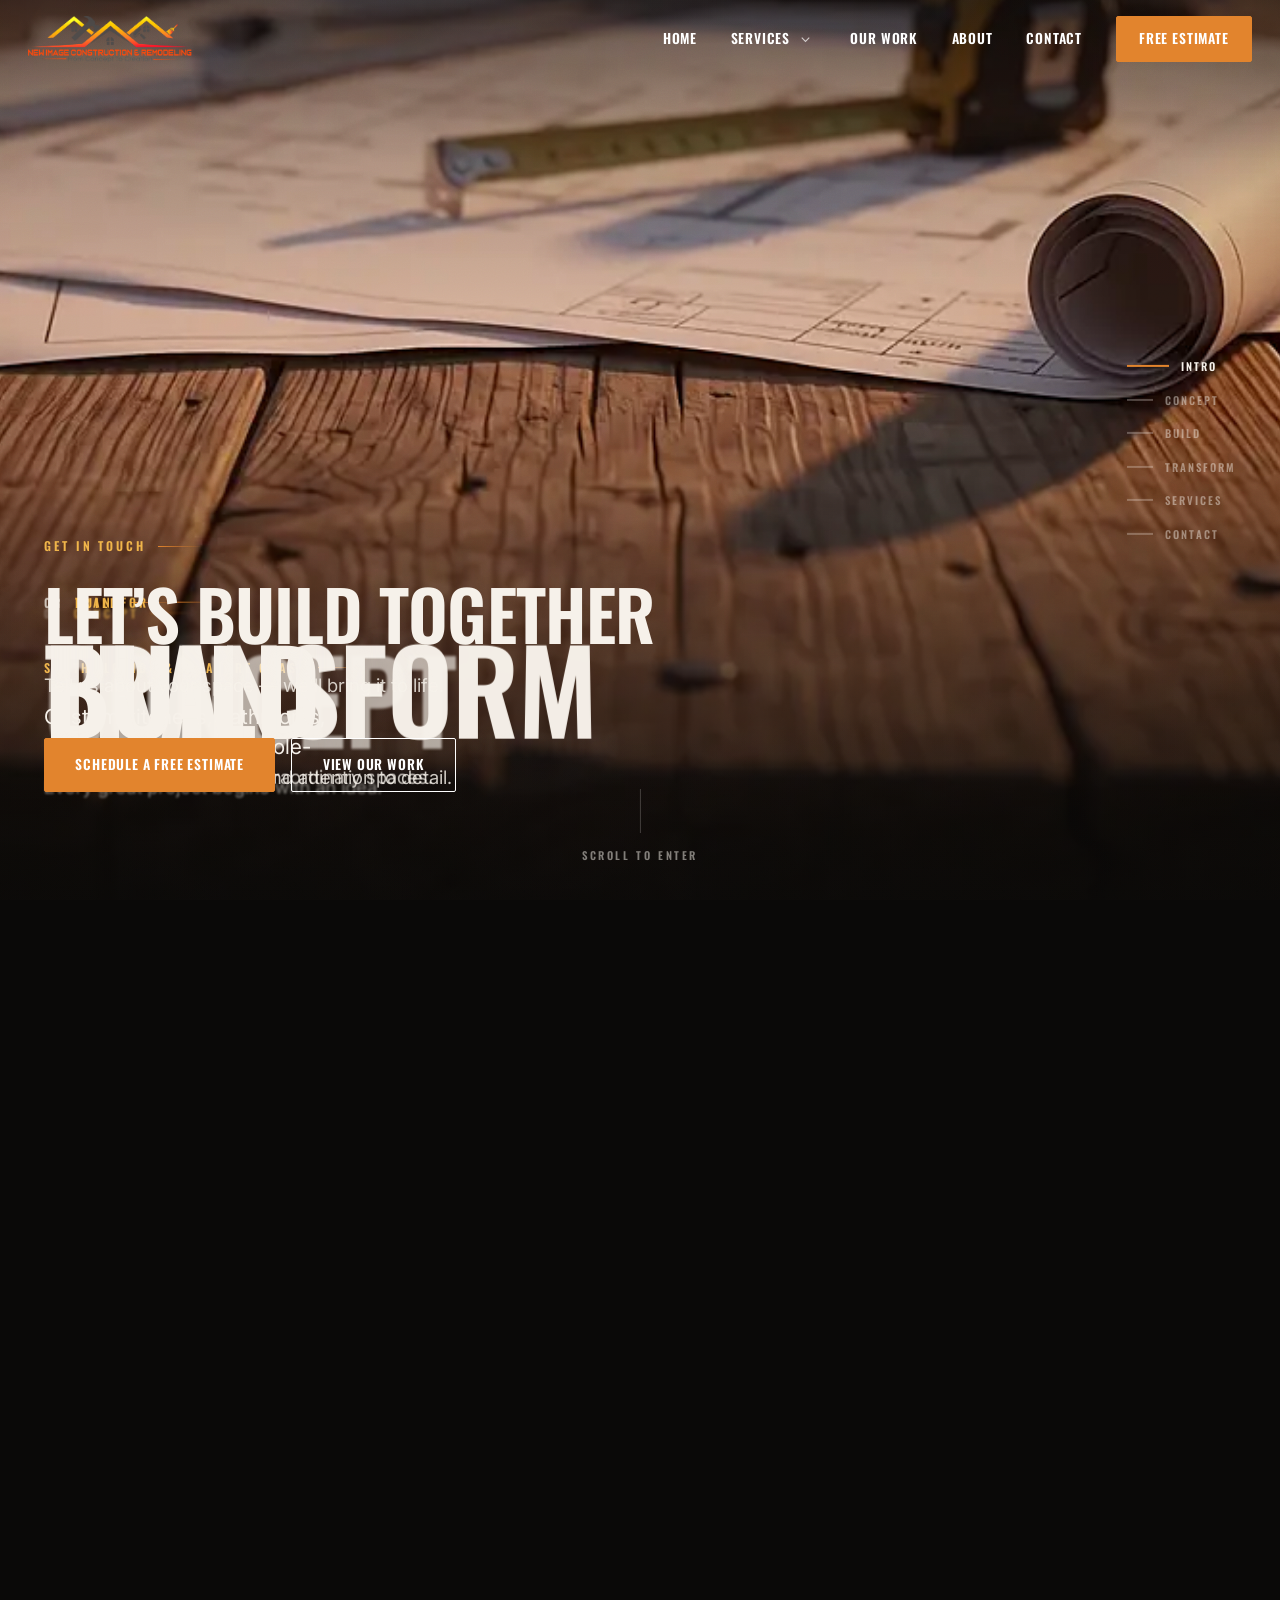
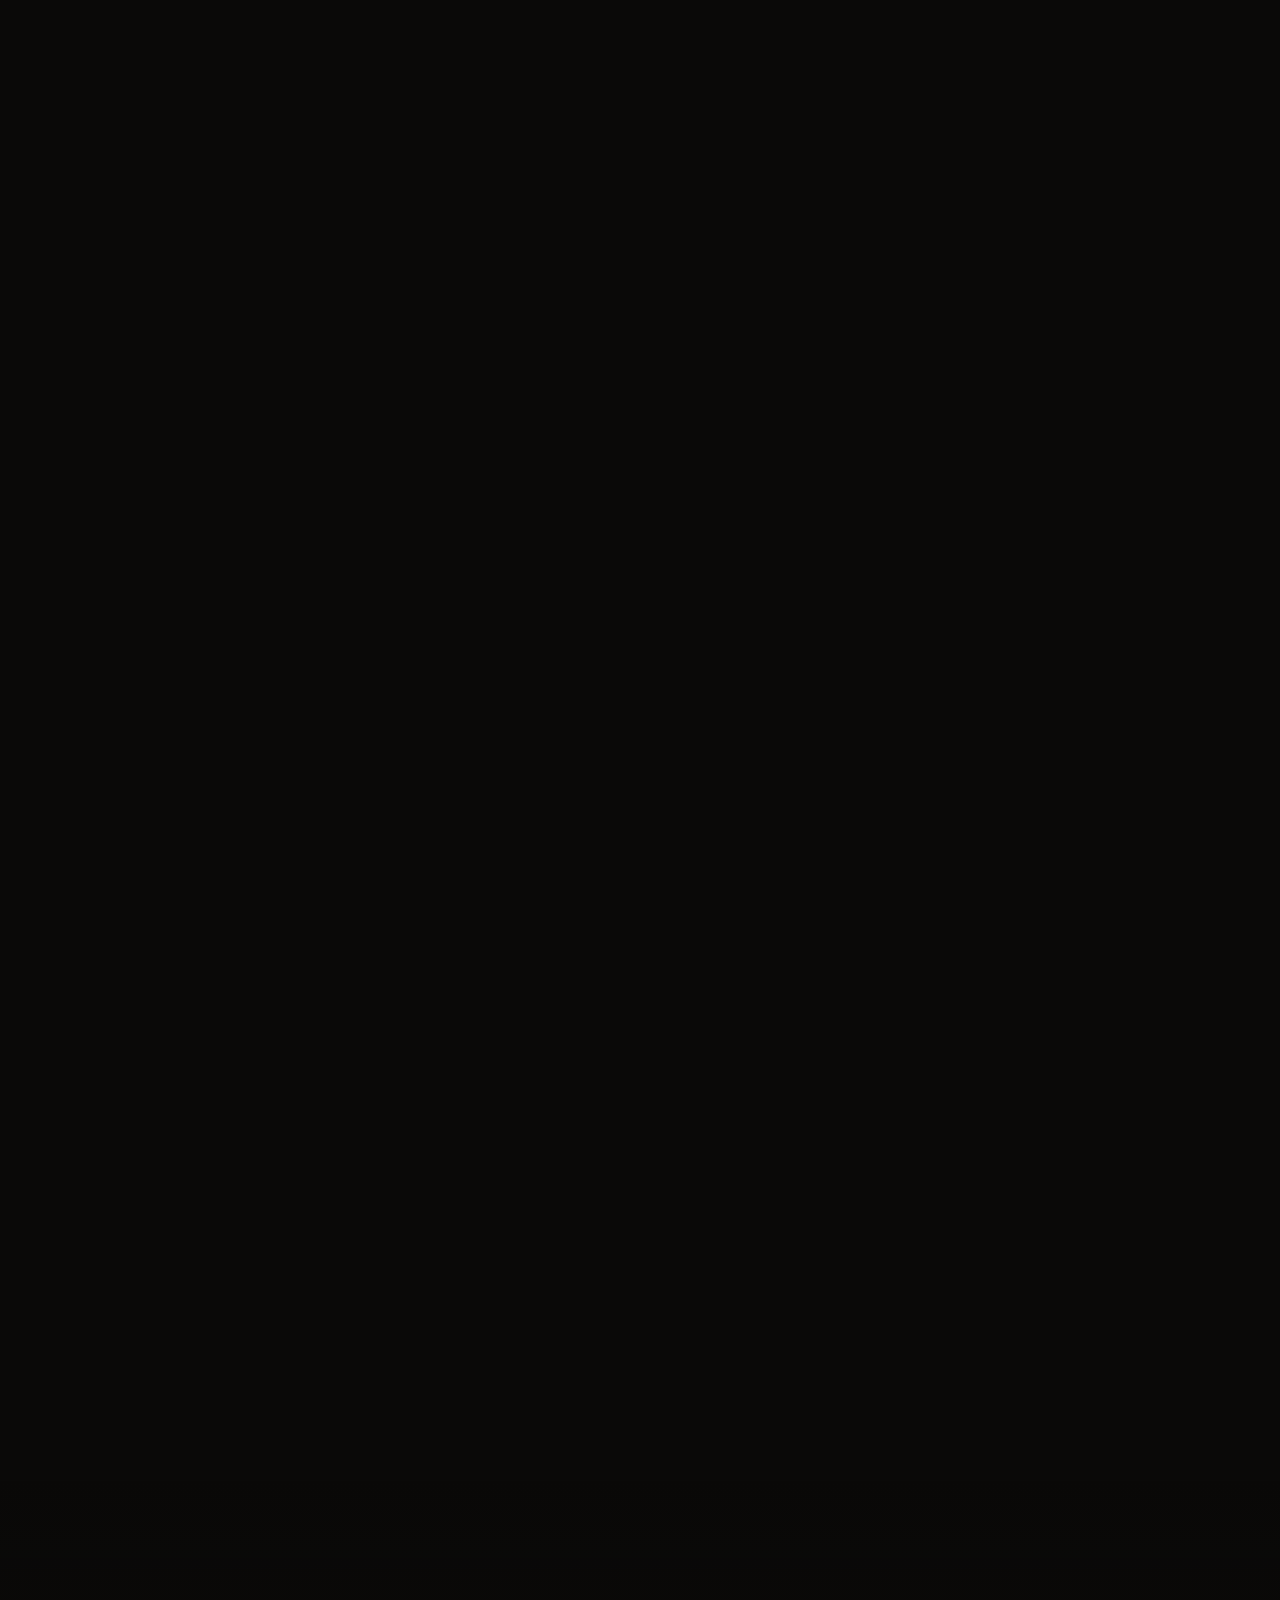
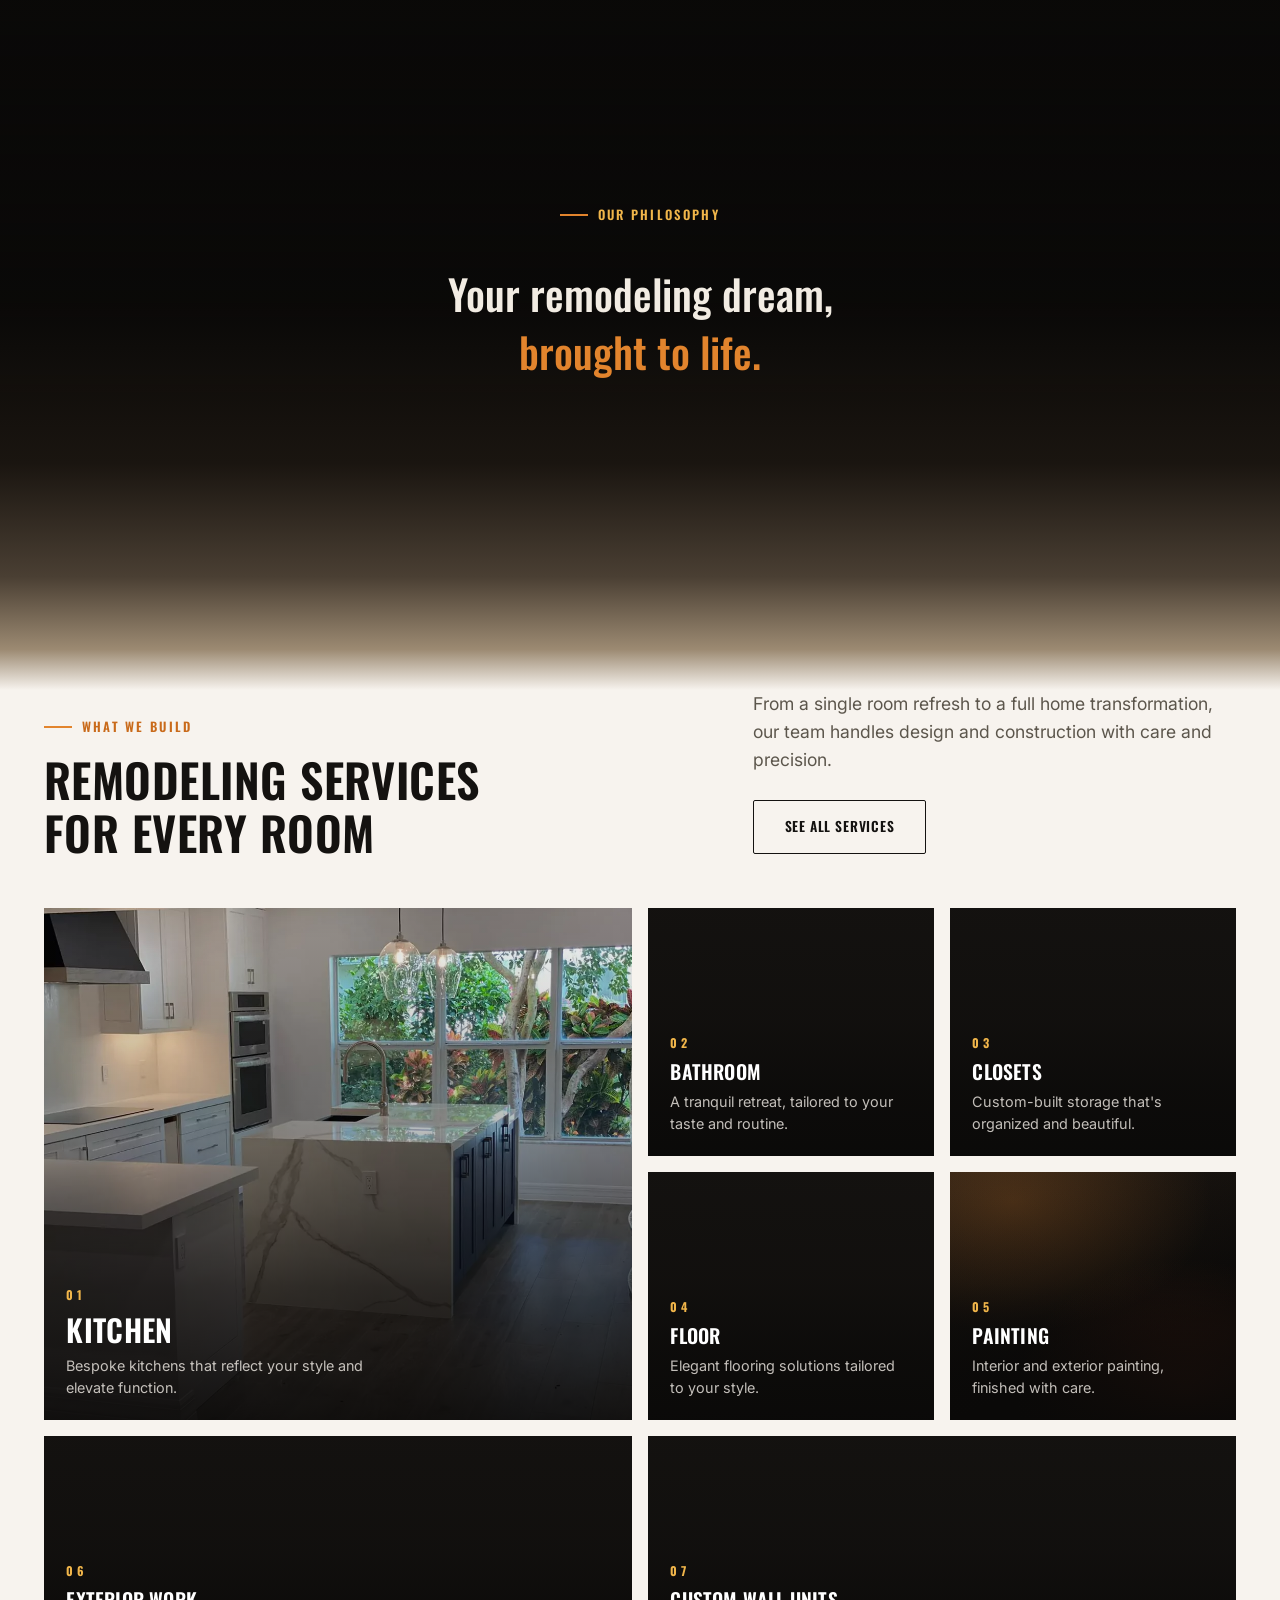
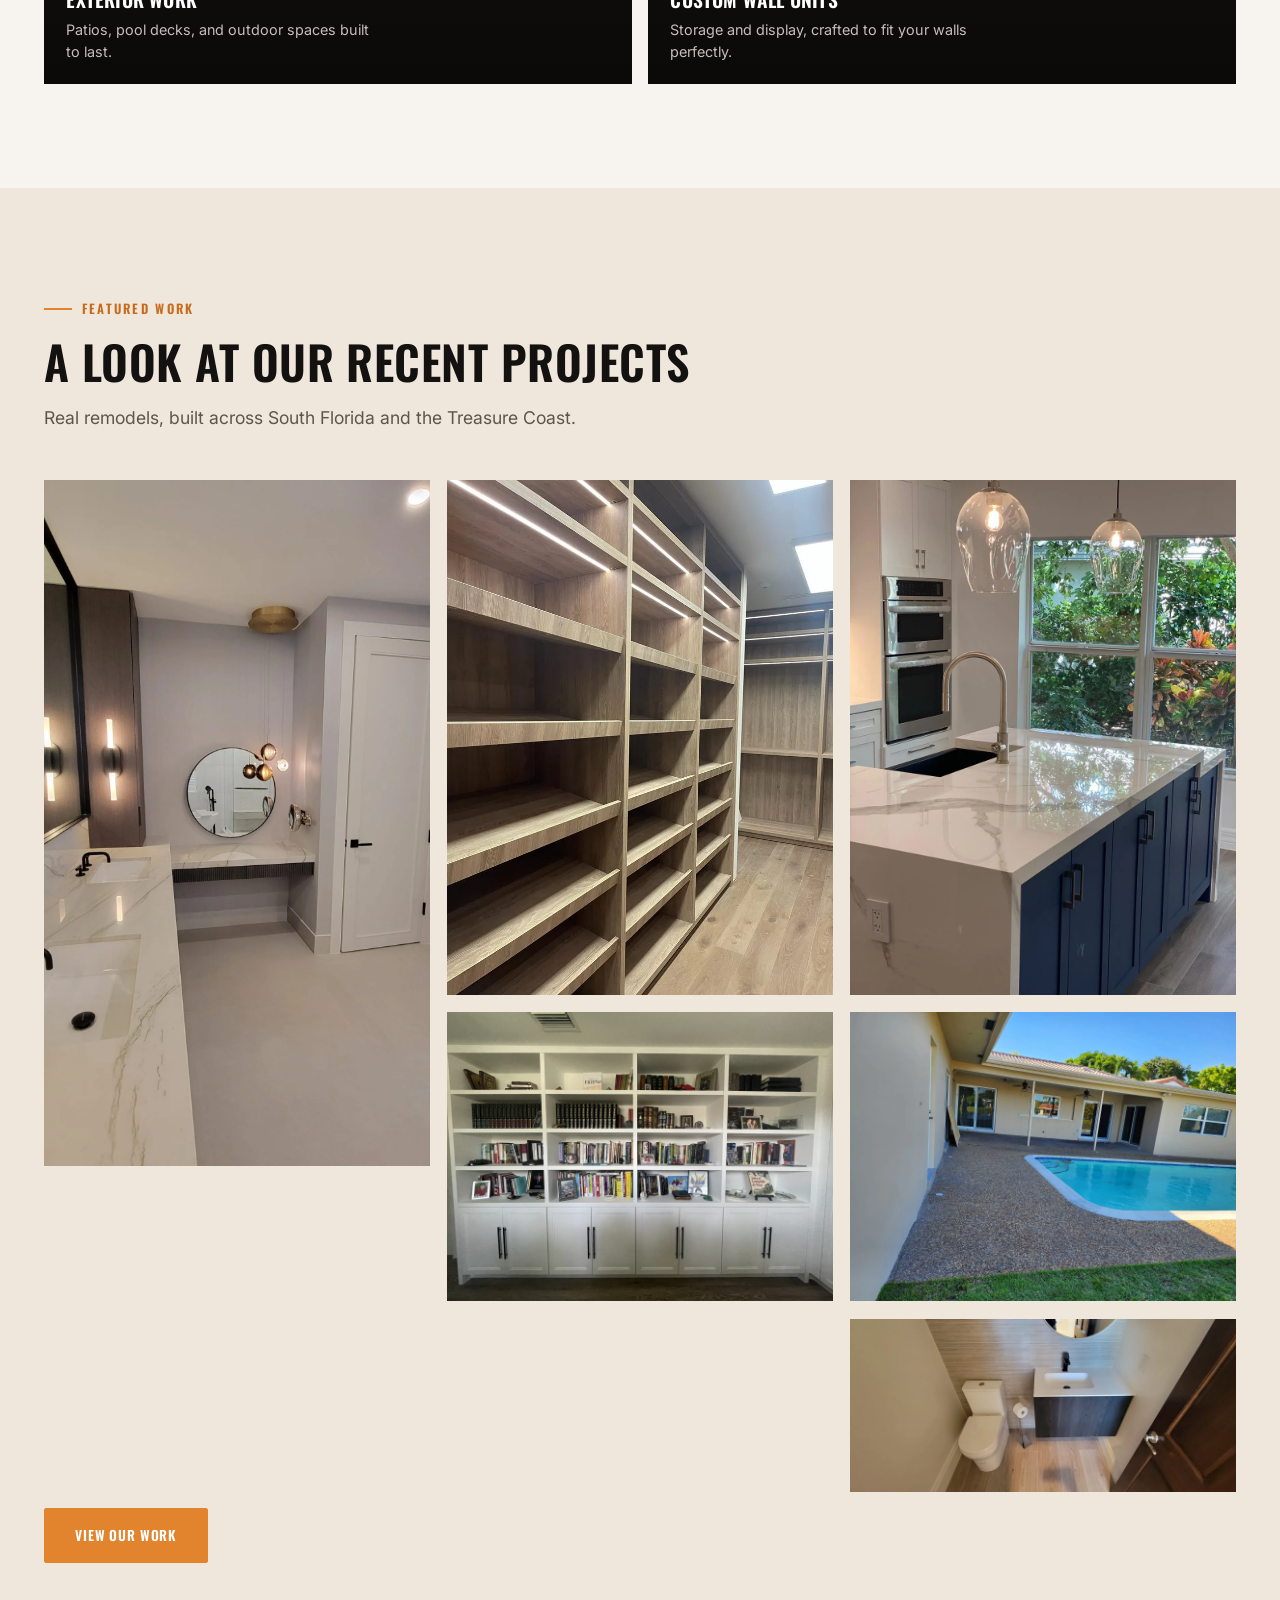
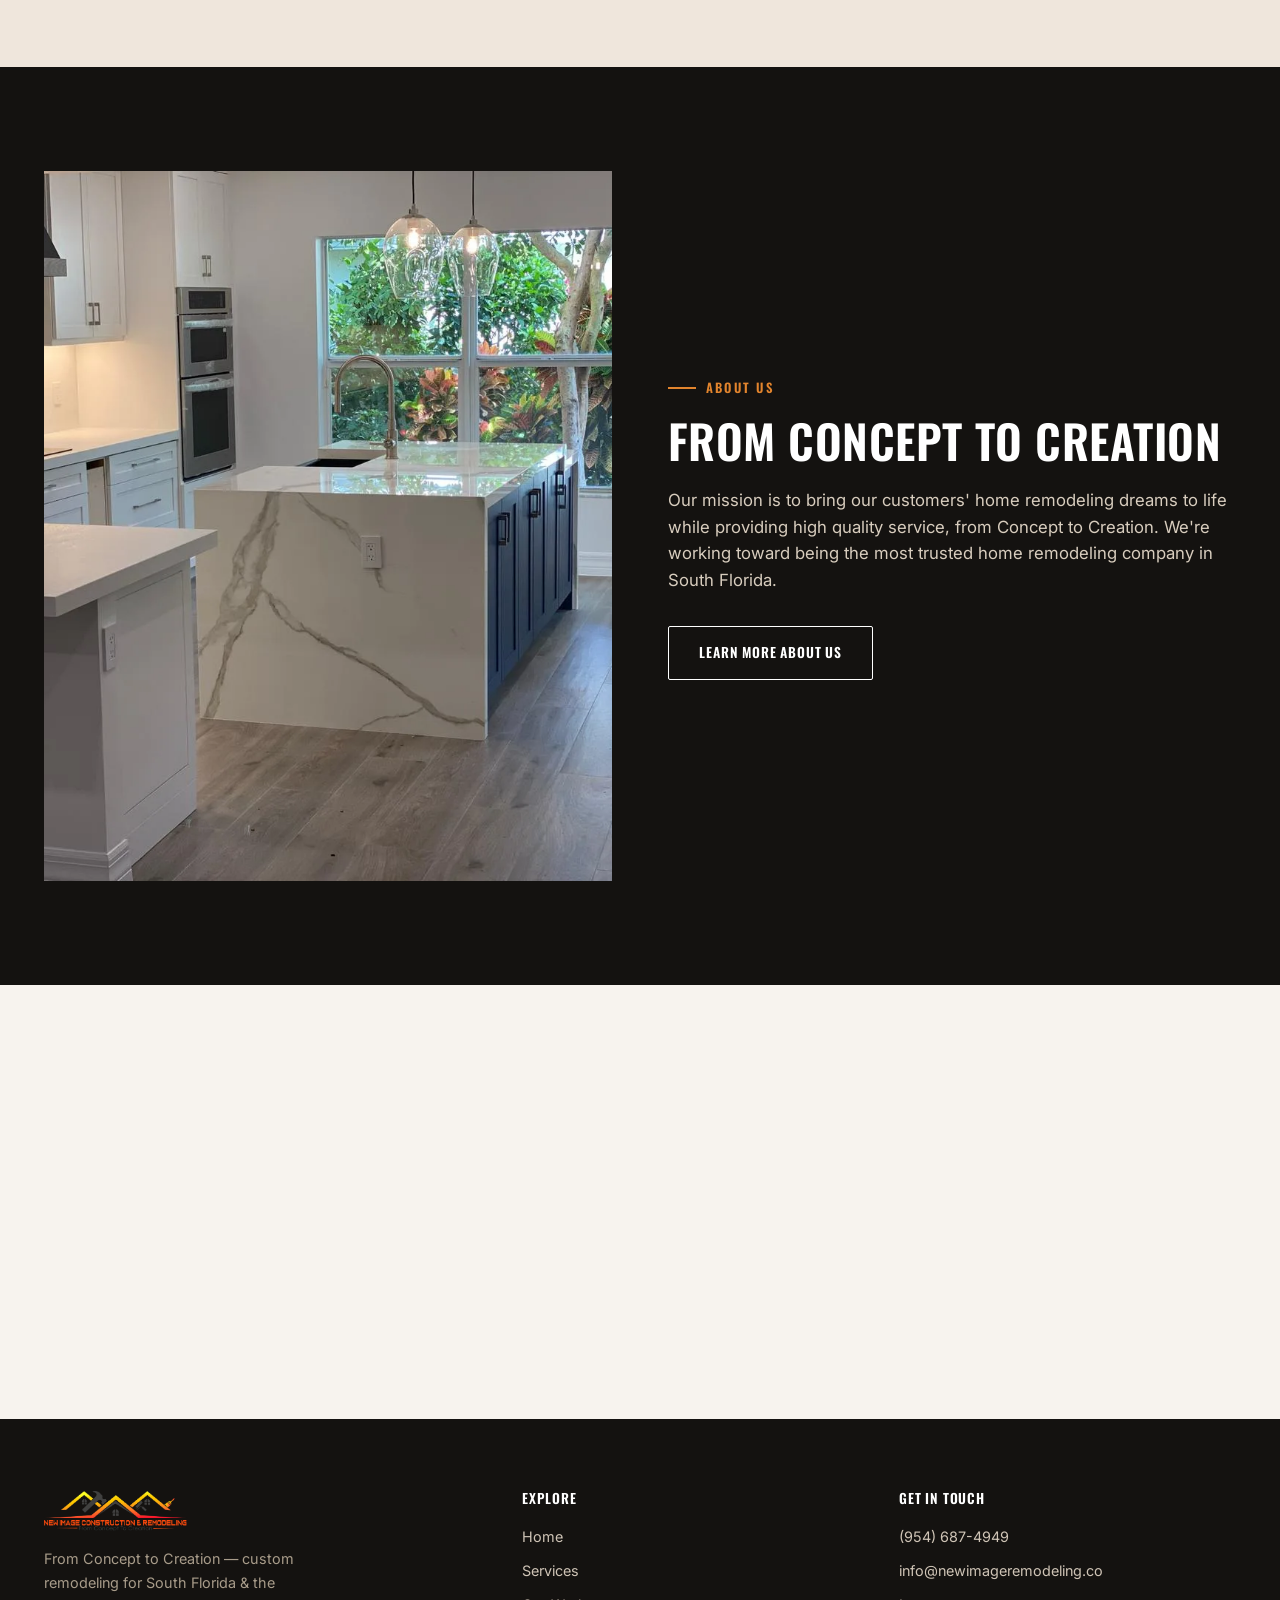
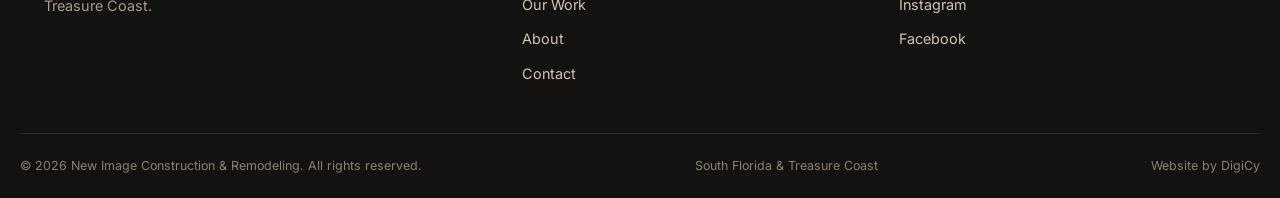
==== index.html @ dcf89d2a "fix(hero): replace video-seek scroll scrubbing with a canvas image sequence A second screen recordin" ====
<!DOCTYPE html>
<html lang="en">
<head>
<meta charset="UTF-8" />
<meta name="viewport" content="width=device-width, initial-scale=1.0" />
<title>New Image Construction &amp; Remodeling | South Florida &amp; Treasure Coast</title>
<meta name="description" content="Custom kitchen, bathroom, closet, flooring, and whole-home remodeling in South Florida & the Treasure Coast. From Concept to Creation." />
<link rel="canonical" href="https://newimageremodeling.co/" />
<meta property="og:type" content="website" />
<meta property="og:title" content="New Image Construction & Remodeling" />
<meta property="og:description" content="Custom kitchen, bathroom, closet, flooring, and whole-home remodeling in South Florida & the Treasure Coast. From Concept to Creation." />
<meta property="og:image" content="https://newimageremodeling.co/assets/logo/newimage-logo.png" />
<meta property="og:url" content="https://newimageremodeling.co/" />
<meta name="robots" content="index, follow" />
<link rel="icon" type="image/png" sizes="32x32" href="/assets/logo/favicon-32.png" />
<link rel="apple-touch-icon" sizes="180x180" href="/assets/logo/apple-touch-icon.png" />
<link rel="preconnect" href="https://fonts.googleapis.com" />
<link rel="preconnect" href="https://fonts.gstatic.com" crossorigin />
<link href="https://fonts.googleapis.com/css2?family=Oswald:wght@500;600;700&family=Inter:wght@400;500;600;700&display=swap" rel="stylesheet" />
<link rel="preload" as="image" href="/assets/video/hero-poster-portrait.webp" media="(max-aspect-ratio: 29/20)" />
<link rel="preload" as="image" href="/assets/video/hero-poster-wide.webp" media="(min-aspect-ratio: 29/20)" />
<link rel="preload" as="image" href="/assets/hero-frames/f001.webp" fetchpriority="high" />
<link rel="stylesheet" href="/css/styles.css?v=3" />
<script type="application/ld+json">
{
  "@context": "https://schema.org",
  "@type": "HomeAndConstructionBusiness",
  "name": "New Image Construction & Remodeling",
  "image": "https://newimageremodeling.co/assets/logo/newimage-logo.png",
  "telephone": "+1-954-687-4949",
  "email": "info@newimageremodeling.co",
  "areaServed": "South Florida & Treasure Coast",
  "sameAs": [
    "https://www.instagram.com/newimageconstruction_remodel/",
    "https://www.facebook.com/profile.php?id=100067156015493"
  ],
  "url": "https://newimageremodeling.co/"
}
</script>
</head>
<body>

<header class="site-header">
  <a href="/" class="logo" aria-label="New Image Construction & Remodeling — home">
    <img src="/assets/logo/newimage-logo.webp" alt="New Image Construction &amp; Remodeling" height="46" />
  </a>
  <button class="menu-toggle" aria-label="Toggle menu" aria-expanded="false">
    <span></span><span></span><span></span>
  </button>
  <nav class="main-nav">
    <a href="/">Home</a>
    <div class="nav-item" data-nav-item>
      <a href="/services/">Services</a>
      <button class="nav-sub-toggle" type="button" data-nav-toggle
              aria-expanded="false" aria-controls="nav-services" aria-label="Services submenu">
        <svg viewBox="0 0 24 24" aria-hidden="true" focusable="false"><path d="M6 9l6 6 6-6" fill="none" stroke="currentColor" stroke-width="1.8"/></svg>
      </button>
      <ul class="nav-sub" id="nav-services">
        <li><a href="/services/kitchen/">Kitchen</a></li>
        <li><a href="/services/bathroom/">Bathroom</a></li>
        <li><a href="/services/closets/">Closets</a></li>
        <li><a href="/services/floor/">Floor</a></li>
        <li><a href="/services/painting/">Painting</a></li>
        <li><a href="/services/exterior-work/">Exterior Work</a></li>
        <li><a href="/services/custom-wall-units/">Custom Wall Units</a></li>
      </ul>
    </div>
    <a href="/work/">Our Work</a>
    <a href="/about/">About</a>
    <a href="/contact/">Contact</a>
    <a href="/contact/" class="btn btn-solid nav-cta">Free Estimate</a>
  </nav>
</header>

<div class="cinema" data-cinema>

  <div class="hero-media">
      <picture class="hero-still">
        <source media="(min-aspect-ratio: 29/20)" srcset="/assets/video/hero-poster-wide.webp" width="1080" height="1920" />
        <img src="/assets/video/hero-poster-portrait.webp" width="1080" height="1920" fetchpriority="high" decoding="async"
             alt="Architectural blueprints and a tape measure on a work table at dusk, beside a house under construction — the beginning of a New Image Construction &amp; Remodeling project." />
      </picture>
      <canvas class="hero-video" data-hero-canvas width="720" height="1280" aria-hidden="true"></canvas>
      <div class="hero-scrim" aria-hidden="true"></div>
      <div class="hero-grain" aria-hidden="true"></div>
  </div>

  <section class="hero-cinema" id="hero" data-hero aria-label="New Image Construction &amp; Remodeling — cinematic introduction">
  <a class="hero-skip" href="#philosophy">Skip the intro</a>

  <div class="hero-stage">

    <div class="hero-chapters">

      <article class="hero-chapter hero-chapter--intro" data-chapter data-from="0" data-to="0.15">
        <div class="hero-chapter-inner">
          <p class="hero-kicker">South Florida &amp; Treasure Coast</p>
          <h1 class="hero-wordmark">
            <span class="hero-wordmark-a">New Image</span>
            <span class="hero-wordmark-b">Construction &amp; Remodeling</span>
          </h1>
          <p class="hero-tagline">From Concept To Creation</p>
          <p class="hero-lede">Custom kitchens, bathrooms, closets, flooring and whole-home transformations.</p>
        </div>
      </article>

      <article class="hero-chapter" data-chapter data-from="0.15" data-to="0.35">
        <div class="hero-chapter-inner">
          <p class="hero-kicker"><span class="hero-index">01</span> Concept</p>
          <h2 class="hero-title">Concept</h2>
          <p class="hero-line">Every great project begins with an idea.</p>
        </div>
      </article>

      <article class="hero-chapter" data-chapter data-from="0.35" data-to="0.55">
        <div class="hero-chapter-inner">
          <p class="hero-kicker"><span class="hero-index">02</span> Build</p>
          <h2 class="hero-title">Build</h2>
          <p class="hero-line">Precision, craftsmanship and attention to detail.</p>
        </div>
      </article>

      <article class="hero-chapter" data-chapter data-from="0.55" data-to="0.75">
        <div class="hero-chapter-inner">
          <p class="hero-kicker"><span class="hero-index">03</span> Transform</p>
          <h2 class="hero-title">Transform</h2>
          <p class="hero-line">Turning structures into extraordinary spaces.</p>
        </div>
      </article>

      <article class="hero-chapter" data-chapter data-from="0.75" data-to="0.9">
        <div class="hero-chapter-inner">
          <p class="hero-kicker">What We Build</p>
          <h2 class="hero-title hero-title--sm">Our Services</h2>
          <ul class="hero-services">
            <li><a href="/services/">Renovations</a></li>
            <li><a href="/services/">Construction</a></li>
            <li><a href="/services/">Remodeling</a></li>
          </ul>
        </div>
      </article>

      <article class="hero-chapter" data-chapter data-from="0.9" data-to="1">
        <div class="hero-chapter-inner">
          <p class="hero-kicker">Get In Touch</p>
          <h2 class="hero-title hero-title--sm">Let&rsquo;s Build Together</h2>
          <p class="hero-line">Tell us about your space — we&rsquo;ll bring it to life.</p>
          <div class="hero-actions">
            <a href="/contact/" class="btn btn-solid">Schedule a Free Estimate</a>
            <a href="/work/" class="btn btn-light">View Our Work</a>
          </div>
        </div>
      </article>

    </div>

    <nav class="hero-rail" aria-label="Introduction chapters">
      <ol>
        <li><button type="button" data-hero-jump="0"><span class="hero-rail-bar"></span><span class="hero-rail-text">Intro</span></button></li>
        <li><button type="button" data-hero-jump="1"><span class="hero-rail-bar"></span><span class="hero-rail-text">Concept</span></button></li>
        <li><button type="button" data-hero-jump="2"><span class="hero-rail-bar"></span><span class="hero-rail-text">Build</span></button></li>
        <li><button type="button" data-hero-jump="3"><span class="hero-rail-bar"></span><span class="hero-rail-text">Transform</span></button></li>
        <li><button type="button" data-hero-jump="4"><span class="hero-rail-bar"></span><span class="hero-rail-text">Services</span></button></li>
        <li><button type="button" data-hero-jump="5"><span class="hero-rail-bar"></span><span class="hero-rail-text">Contact</span></button></li>
      </ol>
    </nav>

    <p class="hero-cue" aria-hidden="true"><span class="hero-cue-line"></span>Scroll to enter</p>

  </div>
  </section>

  <section class="hero-outro" id="philosophy" tabindex="-1">
    <div class="container">
      <p class="eyebrow" data-animate>Our Philosophy</p>
      <p class="hero-outro-statement" data-animate data-animate-delay="1">Your remodeling dream, <span class="orange">brought to life.</span></p>
    </div>
  </section>

</div>

<section class="section" id="services" style="padding-top:0;">
  <div class="container">
    <div class="section-head">
      <div data-animate>
        <p class="eyebrow">What We Build</p>
        <h2 class="section-title">Remodeling services for every room</h2>
      </div>
      <div class="section-head-aside" data-animate data-animate-delay="1">
        <p class="section-lede">From a single room refresh to a full home transformation, our team handles design and construction with care and precision.</p>
        <a href="/services/" class="btn">See All Services</a>
      </div>
    </div>

    <div class="services-mosaic" style="margin-top:3rem;">
      <a class="service-tile service-tile--feature" href="/services/kitchen/" data-animate>
        <img src="/assets/images/cards/kitchen.webp" alt="" loading="lazy" decoding="async" />
        <span class="service-tile-body">
          <span class="num">01</span>
          <span class="service-tile-title">Kitchen</span>
          <span class="service-tile-desc">Bespoke kitchens that reflect your style and elevate function.</span>
        </span>
      </a>
      <a class="service-tile" href="/services/bathroom/" data-animate data-animate-delay="1">
        <img src="/assets/images/cards/bathroom.webp" alt="" loading="lazy" decoding="async" />
        <span class="service-tile-body">
          <span class="num">02</span>
          <span class="service-tile-title">Bathroom</span>
          <span class="service-tile-desc">A tranquil retreat, tailored to your taste and routine.</span>
        </span>
      </a>
      <a class="service-tile" href="/services/closets/" data-animate data-animate-delay="2">
        <img src="/assets/images/cards/closets.webp" alt="" loading="lazy" decoding="async" />
        <span class="service-tile-body">
          <span class="num">03</span>
          <span class="service-tile-title">Closets</span>
          <span class="service-tile-desc">Custom-built storage that's organized and beautiful.</span>
        </span>
      </a>
      <a class="service-tile" href="/services/floor/" data-animate data-animate-delay="3">
        <img src="/assets/images/cards/floor.webp" alt="" loading="lazy" decoding="async" />
        <span class="service-tile-body">
          <span class="num">04</span>
          <span class="service-tile-title">Floor</span>
          <span class="service-tile-desc">Elegant flooring solutions tailored to your style.</span>
        </span>
      </a>
      <a class="service-tile service-tile--plain" href="/services/painting/" data-animate>
        <span class="service-tile-plain" aria-hidden="true"></span>
        <span class="service-tile-body">
          <span class="num">05</span>
          <span class="service-tile-title">Painting</span>
          <span class="service-tile-desc">Interior and exterior painting, finished with care.</span>
        </span>
      </a>
      <a class="service-tile service-tile--wide" href="/services/exterior-work/" data-animate data-animate-delay="1">
        <img src="/assets/images/cards/exterior-work.webp" alt="" loading="lazy" decoding="async" />
        <span class="service-tile-body">
          <span class="num">06</span>
          <span class="service-tile-title">Exterior Work</span>
          <span class="service-tile-desc">Patios, pool decks, and outdoor spaces built to last.</span>
        </span>
      </a>
      <a class="service-tile service-tile--wide" href="/services/custom-wall-units/" data-animate data-animate-delay="2">
        <img src="/assets/images/cards/custom-wall-units.webp" alt="" loading="lazy" decoding="async" />
        <span class="service-tile-body">
          <span class="num">07</span>
          <span class="service-tile-title">Custom Wall Units</span>
          <span class="service-tile-desc">Storage and display, crafted to fit your walls perfectly.</span>
        </span>
      </a>
    </div>
  </div>
</section>

<section class="section" style="background:var(--cream-deep);">
  <div class="container">
    <p class="eyebrow" data-animate>Featured Work</p>
    <h2 class="section-title" data-animate data-animate-delay="1">A look at our recent projects</h2>
    <p class="section-lede" data-animate data-animate-delay="2">Real remodels, built across South Florida and the Treasure Coast.</p>

    <div class="masonry" style="margin-top:3rem;">
      <figure data-animate><img src="/assets/images/gallery/bathrooms/bathroom-03.webp" alt="Custom bathroom remodel with glass shower" loading="lazy" /></figure>
      <figure data-animate data-animate-delay="1"><img src="/assets/images/gallery/closets/closet-01.webp" alt="Custom closet with built-in shelving" loading="lazy" /></figure>
      <figure data-animate data-animate-delay="2"><img src="/assets/images/gallery/wall-units/wall-unit-02.webp" alt="Custom built-in wall unit with shelving" loading="lazy" /></figure>
      <figure data-animate><img src="/assets/images/gallery/kitchens/kitchen-04.webp" alt="Custom kitchen cabinetry" loading="lazy" /></figure>
      <figure data-animate data-animate-delay="1"><img src="/assets/images/gallery/exterior/exterior-02.webp" alt="Exterior patio and pool remodel" loading="lazy" /></figure>
      <figure data-animate data-animate-delay="2"><img src="/assets/images/gallery/floors/floor-02.webp" alt="New flooring installation" loading="lazy" /></figure>
    </div>
    <div class="btn-row" style="margin-top:1rem;" data-animate>
      <a href="/work/" class="btn btn-solid">View Our Work</a>
    </div>
  </div>
</section>

<section class="section" style="background:var(--ink); color:var(--white);">
  <div class="container about-block">
    <div data-animate>
      <img src="/assets/images/gallery/kitchens/kitchen-02.webp" alt="White kitchen with a waterfall marble island, wall ovens and garden windows, by New Image Construction &amp; Remodeling" loading="lazy" decoding="async" />
    </div>
    <div data-animate data-animate-delay="1">
      <p class="eyebrow" style="color:var(--orange);">About Us</p>
      <h2 class="section-title" style="color:var(--white);">From Concept to Creation</h2>
      <p style="color:#d8cdbe; margin-top:1.2rem; font-size:1.05rem;">Our mission is to bring our customers' home remodeling dreams to life while providing high quality service, from Concept to Creation. We're working toward being the most trusted home remodeling company in South Florida.</p>
      <div class="btn-row" style="margin-top:2rem;">
        <a href="/about/" class="btn btn-light">Learn More About Us</a>
      </div>
    </div>
  </div>
</section>

<section class="section" style="text-align:center;">
  <div class="container">
    <p class="eyebrow" data-animate style="justify-content:center;">Get In Touch</p>
    <h2 class="section-title" data-animate data-animate-delay="1" style="margin:0 auto; text-align:center;">Ready to start your project?</h2>
    <p class="section-lede" data-animate data-animate-delay="2" style="margin:1rem auto 0;">Schedule your free estimate today and let's bring your dream space to life.</p>
    <div class="btn-row" style="justify-content:center; margin-top:2rem;" data-animate data-animate-delay="3">
      <a href="/contact/" class="btn btn-solid">Schedule a Free Estimate</a>
      <a href="tel:+19546874949" class="btn">Call (954) 687-4949</a>
    </div>
  </div>
</section>

<footer class="site-footer">
  <div class="container footer-grid">
    <div>
      <a href="/" class="logo">
        <img src="/assets/logo/newimage-logo.webp" alt="New Image Construction &amp; Remodeling" height="40" />
      </a>
      <p class="footer-tagline">From Concept to Creation — custom remodeling for South Florida &amp; the Treasure Coast.</p>
    </div>
    <div>
      <h4>Explore</h4>
      <div class="footer-links">
        <a href="/">Home</a>
        <a href="/services/">Services</a>
        <a href="/work/">Our Work</a>
        <a href="/about/">About</a>
        <a href="/contact/">Contact</a>
      </div>
    </div>
    <div>
      <h4>Get In Touch</h4>
      <div class="footer-links">
        <a href="tel:+19546874949">(954) 687-4949</a>
        <a href="mailto:info@newimageremodeling.co">info@newimageremodeling.co</a>
        <a href="https://www.instagram.com/newimageconstruction_remodel/" target="_blank" rel="noopener">Instagram</a>
        <a href="https://www.facebook.com/profile.php?id=100067156015493" target="_blank" rel="noopener">Facebook</a>
      </div>
    </div>
  </div>
  <div class="container footer-bottom">
    <span>&copy; <span data-year></span> New Image Construction &amp; Remodeling. All rights reserved.</span>
    <span>South Florida &amp; Treasure Coast</span>
    <span>Website by <a href="https://digicyus.com" target="_blank" rel="noopener">DigiCy</a></span>
  </div>
</footer>

<script src="/js/main.js?v=3"></script>
</body>
</html>
---- css/styles.css ----
/* ============================================================
   NEW IMAGE CONSTRUCTION & REMODELING — Design System
   ============================================================ */

:root{
  --void:#0a0908;
  --ink:#141210;
  --ink-soft:#262220;
  --charcoal:#3a3532;
  --orange:#e2842d;
  --orange-deep:#c96a1a;
  --gold:#f0b54a;
  --ember:#8e3a1f;
  --tan:#e2c6b7;
  --tan-deep:#d4ac96;
  --cream:#f7f3ee;
  --cream-deep:#efe6dc;
  --white:#ffffff;
  --graphite:#5c564c;
  --line:#e5dcd0;

  --font-head:'Oswald', 'Arial Narrow', sans-serif;
  --font-body:'Inter', -apple-system, BlinkMacSystemFont, 'Segoe UI', sans-serif;

  --section-pad: 6.5rem;
  --container-w: 1240px;

  --ease: cubic-bezier(.22,.68,.32,1);
}

*,*::before,*::after{ box-sizing:border-box; }
html,body{ margin:0; padding:0; }
html{ overflow-x:clip; scroll-behavior:smooth; }
body{
  overflow-x:clip;
  background:var(--cream);
  color:var(--ink);
  font-family:var(--font-body);
  font-size:16px;
  line-height:1.6;
  -webkit-font-smoothing:antialiased;
}
@media (prefers-reduced-motion: reduce){
  html{ scroll-behavior:auto; }
}

img{ max-width:100%; display:block; }
a{ color:inherit; text-decoration:none; }
ul{ margin:0; padding:0; list-style:none; }
h1,h2,h3,h4{ font-family:var(--font-head); font-weight:600; text-transform:uppercase; letter-spacing:.01em; line-height:1.15; margin:0; color:var(--ink); }
p{ margin:0; }
button{ font-family:inherit; cursor:pointer; }

:focus-visible{ outline:2px solid var(--orange); outline-offset:3px; }

.container{ max-width:var(--container-w); margin:0 auto; padding:0 1.5rem; }
.section{ padding:var(--section-pad) 0; }
@media (max-width:720px){
  :root{ --section-pad:4rem; }
}

.eyebrow{
  display:inline-flex; align-items:center; gap:.6rem;
  font-family:var(--font-head);
  font-size:.8rem; letter-spacing:.18em; text-transform:uppercase;
  color:var(--orange-deep); font-weight:600; margin:0 0 1rem;
}
.eyebrow::before{ content:''; width:28px; height:2px; background:var(--orange); }

.section-title{ font-size:clamp(2rem,4vw,2.9rem); max-width:26ch; }
.section-lede{ font-size:1.1rem; color:var(--graphite); max-width:56ch; margin-top:1rem; }

/* ---------------- Buttons ---------------- */
.btn{
  display:inline-flex; align-items:center; justify-content:center; gap:.5rem;
  padding:.95rem 1.9rem; border-radius:2px; border:1.5px solid var(--ink);
  background:transparent; color:var(--ink);
  font-family:var(--font-head);
  font-size:.85rem; font-weight:600; letter-spacing:.06em; text-transform:uppercase;
  transition:background .25s var(--ease), color .25s var(--ease), border-color .25s var(--ease), transform .2s var(--ease);
}
.btn:hover{ background:var(--ink); color:var(--white); transform:translateY(-2px); }
.btn-solid{ background:var(--orange); border-color:var(--orange); color:var(--white); }
.btn-solid:hover{ background:var(--orange-deep); border-color:var(--orange-deep); }
.btn-light{ border-color:var(--white); color:var(--white); }
.btn-light:hover{ background:var(--white); color:var(--ink); }
.btn-row{ display:flex; gap:1rem; flex-wrap:wrap; }

/* ---------------- Header / Nav ---------------- */
.site-header{
  position:fixed; top:0; left:0; right:0; z-index:1000;
  display:flex; align-items:center; justify-content:space-between;
  padding:1rem 1.75rem;
  transition:padding .3s var(--ease);
}
.site-header::before{
  content:''; position:absolute; inset:0; z-index:-1;
  background:rgba(20,18,16,0);
  transition:background .3s var(--ease), backdrop-filter .3s var(--ease);
}
.site-header.is-scrolled::before{
  background:rgba(14,12,10,.72);
  backdrop-filter:blur(16px) saturate(140%);
  -webkit-backdrop-filter:blur(16px) saturate(140%);
  border-bottom:1px solid rgba(246,241,234,.09);
}
.site-header.is-scrolled{ padding:.55rem 1.75rem; }
.site-header.is-scrolled .logo img{ height:38px; }
.logo img{ transition:height .3s var(--ease); }

/* Over the cinematic hero the header stays weightless — the film's own
   top scrim carries the contrast, so no panel is needed. */
.site-header.is-over-hero::before{ background:rgba(20,18,16,0); backdrop-filter:none; border-bottom-color:transparent; }

.logo{ display:flex; align-items:center; gap:.6rem; z-index:2; }
.logo img{ height:46px; width:auto; }

.main-nav{
  display:flex; align-items:center; gap:2.1rem;
}
.main-nav a{
  color:var(--white); font-family:var(--font-head);
  font-size:.85rem; font-weight:600;
  letter-spacing:.06em; text-transform:uppercase;
  padding:.4rem 0; position:relative;
}
.main-nav a:not(.btn)::after{
  content:''; position:absolute; left:0; bottom:-2px; width:0; height:1px;
  background:var(--orange); transition:width .25s var(--ease);
}
.main-nav a:not(.btn):hover::after{ width:100%; }
.main-nav .nav-cta{
  border:1.5px solid var(--orange); color:var(--white);
  padding:.7rem 1.4rem; border-radius:2px;
}
.main-nav .nav-cta:hover{ background:var(--orange); color:var(--ink); }

.menu-toggle{
  display:none; flex-direction:column; justify-content:center; gap:5px;
  width:42px; height:42px; background:transparent; border:none; z-index:2;
}
.menu-toggle span{ display:block; width:24px; height:2px; background:var(--white); transition:transform .25s var(--ease), opacity .25s var(--ease); }
.menu-toggle[aria-expanded="true"] span:nth-child(1){ transform:translateY(7px) rotate(45deg); }
.menu-toggle[aria-expanded="true"] span:nth-child(2){ opacity:0; }
.menu-toggle[aria-expanded="true"] span:nth-child(3){ transform:translateY(-7px) rotate(-45deg); }

@media (max-width:900px){
  .menu-toggle{ display:flex; }
  .main-nav{
    position:fixed; inset:0; z-index:1;
    flex-direction:column; justify-content:center; align-items:flex-start;
    gap:1.4rem; padding:2rem 2rem;
    background:var(--ink);
    transform:translateX(100%); transition:transform .35s var(--ease);
  }
  .main-nav.is-open{ transform:translateX(0); }
  .main-nav a{ font-size:1.4rem; }
  .main-nav .nav-cta{ margin-top:1rem; }
}

/* ============================================================
   CINEMATIC HERO — scroll-scrubbed video sequence
   Base rules below describe the STATIC fallback (no JS, reduced
   motion, save-data). `.is-cinema` upgrades it to the sticky,
   scroll-driven experience; JS adds that class only when safe.
   ============================================================ */
/* The film runs behind the hero AND the philosophy line that follows it,
   so the sticky media layer belongs to this wrapper rather than the hero. */
.cinema{
  --hero-track:520svh;
  --hero-outro:90svh;
  --hero-pan:20%;          /* object-position Y,  driven by JS  */
  --hero-pan-still:60%;
  --hero-zoom:1;           /* slow push, driven by JS           */
  --hero-fg:#f6f1ea;
  position:relative;
  background:var(--void);
  color:var(--hero-fg);
  isolation:isolate;
}
.hero-cinema{ position:relative; z-index:1; margin-top:-100vh; margin-top:-100dvh; }
.hero-stage{ position:relative; }

/* ---- skip link ---- */
.hero-skip{
  position:absolute; top:5.2rem; left:50%; transform:translate(-50%,-460%);
  z-index:40; padding:.7rem 1.2rem; background:var(--white); color:var(--ink);
  font-family:var(--font-head); font-size:.78rem; font-weight:600;
  letter-spacing:.1em; text-transform:uppercase; border-radius:2px;
  transition:transform .25s var(--ease);
}
.hero-skip:focus-visible{ transform:translate(-50%,0); }

/* ---- media layer ---- */
.hero-media{
  position:sticky; top:0; z-index:0;
  height:100vh; height:100dvh;
  overflow:clip; background:var(--void);
}
.hero-still{ position:absolute; inset:0; display:block; }
.hero-still img,
.hero-video{
  position:absolute; inset:0; width:100%; height:100%;
  object-fit:cover;
}
.hero-video{ object-position:50% var(--hero-pan); }
.hero-still img{ object-position:50% var(--hero-pan-still); }
/* A slow push keeps the frame alive through the calm opening seconds, where
   the footage itself barely moves. Zoom only ever crops tighter than the
   computed band, so it cannot expose the film's burned-in lock-up. */
.hero-still img,
.hero-video{ transform:scale(var(--hero-zoom)); transform-origin:50% 50%; }
.hero-video{
  z-index:1; opacity:0; border:0; background:transparent;
  transition:opacity .9s var(--ease);
}
.is-video-ready .hero-video{ opacity:1; }
.is-video-failed .hero-video{ display:none; }

/* Readability without drowning the footage: a light top scrim for the
   header, a heavier bottom scrim for the copy, plus a soft vignette. */
.hero-scrim{ position:absolute; inset:0; z-index:2; pointer-events:none; }
.hero-scrim::before{
  content:''; position:absolute; inset:0;
  background:
    linear-gradient(180deg, rgba(10,9,8,.58) 0%, rgba(10,9,8,.16) 18%, rgba(10,9,8,0) 34%),
    linear-gradient(0deg, rgba(10,9,8,.88) 0%, rgba(10,9,8,.55) 22%, rgba(10,9,8,.12) 46%, rgba(10,9,8,0) 62%);
}
.hero-scrim::after{
  content:''; position:absolute; inset:0;
  background:radial-gradient(130% 92% at 50% 42%, rgba(10,9,8,0) 42%, rgba(10,9,8,.5) 100%);
}
.hero-grain{
  position:absolute; inset:0; z-index:3; pointer-events:none;
  opacity:.055; mix-blend-mode:overlay;
  background-image:url("data:image/svg+xml;utf8,<svg xmlns='http://www.w3.org/2000/svg' width='160' height='160'><filter id='n'><feTurbulence type='fractalNoise' baseFrequency='.85' numOctaves='3'/></filter><rect width='160' height='160' filter='url(%23n)'/></svg>");
}

/* ---- chapters ---- */
.hero-chapters{ position:relative; z-index:4; }
.hero-chapter{
  display:flex; align-items:flex-end; min-height:76svh;
}
.hero-chapter-inner{
  width:100%; max-width:var(--container-w); margin:0 auto;
  padding:0 1.5rem 7vh;
}

.hero-kicker{
  display:flex; align-items:center; gap:.75rem;
  font-family:var(--font-head); font-size:.76rem; font-weight:600;
  letter-spacing:.24em; text-transform:uppercase;
  color:var(--gold); margin-bottom:1.5rem;
}
.hero-kicker::after{
  content:''; flex:0 0 auto; width:44px; height:1px;
  background:linear-gradient(90deg, var(--orange), rgba(226,132,45,0));
}
.hero-index{ color:rgba(246,241,234,.5); font-variant-numeric:tabular-nums; }

.hero-wordmark{ color:var(--hero-fg); display:block; margin:0; }
.hero-wordmark-a,
.hero-wordmark-b{ display:block; }
.hero-wordmark-a{
  font-size:clamp(3rem,7.4vw,6.4rem); line-height:.94; letter-spacing:-.005em;
}
.hero-wordmark-b{
  font-size:clamp(.92rem,1.68vw,1.5rem); font-weight:500;
  letter-spacing:.34em; color:rgba(246,241,234,.78); margin-top:1rem;
}
.hero-tagline{
  font-family:var(--font-head); font-size:clamp(1rem,1.5vw,1.3rem);
  letter-spacing:.14em; text-transform:uppercase; color:var(--orange);
  margin-top:1.6rem;
}
.hero-lede{
  font-size:clamp(.95rem,1.15vw,1.08rem); color:rgba(246,241,234,.72);
  max-width:46ch; margin-top:1.4rem;
}

.hero-title{
  color:var(--hero-fg);
  font-size:clamp(3.2rem,9vw,8rem); line-height:.9; letter-spacing:-.01em;
}
.hero-title--sm{ font-size:clamp(2.2rem,5.4vw,4.6rem); line-height:.98; }
.hero-line{
  font-size:clamp(1rem,1.45vw,1.35rem); color:rgba(246,241,234,.82);
  max-width:40ch; margin-top:1.5rem; line-height:1.5;
}

.hero-services{
  display:flex; flex-wrap:wrap; gap:.6rem 2.4rem; margin-top:1.8rem;
}
.hero-services a{
  display:inline-block; position:relative; padding:.25rem 0;
  font-family:var(--font-head); font-weight:600;
  font-size:clamp(1.1rem,2.1vw,1.9rem); letter-spacing:.06em; text-transform:uppercase;
  color:rgba(246,241,234,.86);
  transition:color .25s var(--ease);
}
.hero-services a::after{
  content:''; position:absolute; left:0; bottom:0; width:0; height:1px;
  background:var(--orange); transition:width .3s var(--ease);
}
.hero-services a:hover{ color:var(--white); }
.hero-services a:hover::after{ width:100%; }

.hero-actions{ display:flex; gap:1rem; margin-top:2.4rem; flex-wrap:wrap; }

/* ---- chapter rail ---- */
.hero-rail{ display:none; }
.hero-rail ol{ list-style:none; margin:0; padding:0; display:flex; flex-direction:column; gap:.2rem; }
.hero-rail button{
  display:flex; align-items:center; gap:.8rem;
  padding:.45rem 0; background:none; border:0; color:inherit;
}
.hero-rail-bar{
  display:block; width:26px; height:2px; flex:0 0 auto;
  background:rgba(246,241,234,.28); transition:width .3s var(--ease), background .3s var(--ease);
}
.hero-rail-text{
  font-family:var(--font-head); font-size:.68rem; font-weight:600;
  letter-spacing:.18em; text-transform:uppercase;
  color:rgba(246,241,234,.45);
  transition:color .3s var(--ease);
}
.hero-rail button:hover .hero-rail-bar{ background:rgba(246,241,234,.6); }
.hero-rail button:hover .hero-rail-text{ color:rgba(246,241,234,.85); }
.hero-rail li.is-current .hero-rail-bar{ width:42px; background:var(--orange); }
.hero-rail li.is-current .hero-rail-text{ color:var(--hero-fg); }

/* ---- scroll cue ---- */
.hero-cue{ display:none; }
.hero-cue-line{
  display:block; width:1px; height:44px; overflow:hidden;
  background:rgba(246,241,234,.22); position:relative;
}
.hero-cue-line::after{
  content:''; position:absolute; left:0; top:-44px; width:1px; height:44px;
  background:linear-gradient(180deg, rgba(226,132,45,0), var(--orange));
  animation:heroCue 2.6s var(--ease) infinite;
}
@keyframes heroCue{ 0%{ transform:translateY(0);} 60%,100%{ transform:translateY(88px);} }

/* ============================================================
   CINEMA MODE — enabled by JS
   ============================================================ */
.is-cinema .hero-cinema{ height:var(--hero-track); }
/* The philosophy line scrolls over the still-running film, then dissolves
   the whole act into the cream page. */
.is-cinema .hero-outro{
  position:relative; z-index:1;
  min-height:var(--hero-outro);
  display:flex; align-items:center;
  background:linear-gradient(180deg,
    rgba(10,9,8,0) 0%, rgba(10,9,8,.30) 26%, rgba(10,9,8,.78) 52%,
    #1a1510 72%, #4a3f33 86%, #9c8a72 95%, var(--cream) 100%);
}
.is-cinema .hero-stage{
  position:sticky; top:0;
  height:100svh; height:100dvh;
  overflow:clip;
}
.is-cinema .hero-chapters{ position:absolute; inset:0; margin:0; }
.is-cinema .hero-chapter{
  position:absolute; inset:0; min-height:0;
  opacity:0; pointer-events:none;
  transform-origin:0 100%;
  /* `filter` here makes the browser hold a filter buffer for all six
     viewport-sized chapters permanently, which measured at 43fps against
     60 without it. opacity and transform promote cheaply. */
  will-change:opacity, transform;
  backface-visibility:hidden;
}
.is-cinema .hero-chapter.is-off{ visibility:hidden; }
.is-cinema .hero-chapter.is-live{ pointer-events:auto; }
.is-cinema .hero-chapter-inner{ padding-bottom:12vh; }

.is-cinema .hero-rail{
  display:block; position:absolute; z-index:6;
  right:max(1.75rem, calc((100% - var(--container-w)) / 2 + 1.5rem));
  top:50%; transform:translateY(-50%);
}
.is-cinema .hero-cue{
  display:flex; flex-direction:column; align-items:center; gap:.9rem;
  position:absolute; z-index:6; left:50%; bottom:2.2rem; transform:translateX(-50%);
  font-family:var(--font-head); font-size:.68rem; font-weight:600;
  letter-spacing:.24em; text-transform:uppercase; color:rgba(246,241,234,.5);
  transition:opacity .5s var(--ease), transform .5s var(--ease);
}
.is-cinema.is-cue-off .hero-cue{ opacity:0; transform:translate(-50%,12px); pointer-events:none; }

/* Buffering hint for scrolling ahead of what has loaded */
.is-cinema .hero-media::after{
  content:''; position:absolute; z-index:5; left:0; right:0; bottom:0; height:2px;
  background:linear-gradient(90deg, var(--orange), var(--gold));
  transform:scaleX(0); transform-origin:0 50%;
  opacity:0; transition:opacity .4s var(--ease);
}
.is-cinema.is-buffering .hero-media::after{ opacity:.8; animation:heroBuf 1.4s var(--ease) infinite; }
@keyframes heroBuf{ 0%{transform:scaleX(0);} 50%{transform:scaleX(.7);} 100%{transform:scaleX(1); opacity:0;} }

/* ---- responsive ---- */
@media (max-width:900px){
  .hero-cinema{ --hero-track:480svh; }
  /* A side rail would sit straight on top of the film's own lock-up, so
     narrow screens get a segmented bar along the bottom edge instead. */
  .is-cinema .hero-rail{
    right:auto; left:1.35rem; top:auto; bottom:1.5rem; transform:none;
  }
  .hero-rail ol{ flex-direction:row; gap:.45rem; }
  .hero-rail button{ padding:.6rem 0; }
  .hero-rail-text{
    position:absolute; width:1px; height:1px; margin:-1px;
    padding:0; overflow:hidden; clip-path:inset(50%); white-space:nowrap;
  }
  .hero-rail-bar{ width:26px; }
  .hero-rail li.is-current .hero-rail-bar{ width:26px; height:2px; }
  /* lift the cue clear of the bottom rail */
  .is-cinema .hero-cue{ bottom:4.4rem; gap:.7rem; }
  .hero-cue-line{ height:28px; }
  .is-cinema .hero-chapter-inner{ padding-bottom:5.6rem; }
  .hero-chapter-inner{ padding-left:1.35rem; padding-right:1.35rem; }
}

/* Portrait viewports show the full vertical composition, in which the
   film already renders the logo lock-up. Keep the <h1> for search and
   assistive tech, but don't print the same words twice on screen. */
@media (max-aspect-ratio: 29/20){
  .hero-wordmark,
  .hero-tagline{
    position:absolute; width:1px; height:1px; margin:-1px;
    padding:0; overflow:hidden; clip-path:inset(50%); white-space:nowrap;
  }
  .hero-chapter--intro .hero-lede{
    font-size:clamp(1.02rem,4.1vw,1.3rem); line-height:1.45;
    color:var(--hero-fg); max-width:24ch; margin-top:0;
  }
}

@media (max-width:560px){
  .hero-title{ font-size:clamp(2.2rem,12.5vw,4.4rem); }
  .hero-title--sm{ font-size:clamp(2rem,9vw,2.8rem); }
  .hero-services{ gap:.35rem 1.6rem; }
  .hero-actions{ gap:.7rem; }
  .hero-actions .btn{ flex:1 1 100%; }
}

/* ---- static fallback polish ---- */
.cinema:not(.is-cinema) .hero-chapter:first-child{ min-height:100svh; }
.cinema:not(.is-cinema) .hero-chapter{
  padding-top:6vh;
  background:linear-gradient(180deg, rgba(10,9,8,0), rgba(10,9,8,.55));
}

@media (prefers-reduced-motion: reduce){
  .hero-cue-line::after{ animation:none; }
  .is-cinema .hero-chapter{ transition:none; }
}

/* ============================================================
   HERO → PAGE BRIDGE
   Carries the film's darkness into the first editorial section so
   the two worlds read as one continuous scroll.
   ============================================================ */
.hero-outro{
  position:relative; text-align:center;
  padding:clamp(6rem,14vh,10rem) 0 clamp(6rem,13vh,9rem);
  background:linear-gradient(180deg, var(--void) 0%, #0d0b09 44%, #241d16 70%, #7d6c58 90%, var(--cream) 100%);
}
.hero-outro .eyebrow{ color:var(--gold); justify-content:center; }
.hero-outro .eyebrow::before{ background:var(--orange); }
.hero-outro-statement{
  font-family:var(--font-head); text-transform:none; font-weight:500;
  font-size:clamp(1.6rem,3.6vw,2.6rem); line-height:1.4;
  max-width:20ch; margin:1.4rem auto 0; color:#f2ece3;
}
.hero-outro-statement .orange{ color:var(--orange); }

/* ---------------- Data-animate ---------------- */
[data-animate]{
  opacity:0; transform:translateY(28px);
  transition:opacity .7s var(--ease), transform .7s var(--ease);
}
[data-animate].is-visible{ opacity:1; transform:none; }
[data-animate-delay="1"]{ transition-delay:.08s; }
[data-animate-delay="2"]{ transition-delay:.16s; }
[data-animate-delay="3"]{ transition-delay:.24s; }
[data-animate-delay="4"]{ transition-delay:.32s; }
@media (prefers-reduced-motion: reduce){
  [data-animate]{ opacity:1; transform:none; transition:none; }
}

/* ---------------- Cards / Grids ---------------- */
.grid{ display:grid; gap:1.75rem; }
.cols-2{ grid-template-columns:repeat(2,1fr); }
.cols-3{ grid-template-columns:repeat(3,1fr); }
.cols-4{ grid-template-columns:repeat(4,1fr); }
@media (max-width:960px){ .cols-3,.cols-4{ grid-template-columns:repeat(2,1fr); } }
@media (max-width:620px){ .cols-2,.cols-3,.cols-4{ grid-template-columns:1fr; } }

.service-card{
  display:block;
  background:var(--white); border:1px solid var(--line); padding:2.2rem 1.8rem;
  transition:transform .3s var(--ease), box-shadow .3s var(--ease), border-color .3s var(--ease);
}
.service-card:hover{ transform:translateY(-6px); box-shadow:0 20px 40px -20px rgba(20,18,16,.25); border-color:var(--orange); }
.service-card .num{ font-family:var(--font-head); font-size:.9rem; color:var(--orange); font-weight:600; }
.service-card h3{ font-size:1.2rem; margin:.7rem 0 .6rem; }
.service-card p{ color:var(--graphite); font-size:.95rem; }

/* ---------------- Process steps ---------------- */
.process-list{ display:grid; grid-template-columns:repeat(auto-fit,minmax(200px,1fr)); gap:1.5rem; margin-top:3rem; }
.process-step{
  position:relative; padding:1.8rem 1.4rem; background:var(--white); border:1px solid var(--line);
}
.process-step .step-num{
  display:inline-flex; align-items:center; justify-content:center;
  width:38px; height:38px; border-radius:50%; background:var(--ink); color:var(--white);
  font-family:var(--font-head); font-weight:600; margin-bottom:1rem;
}
.process-step h4{ font-size:1.05rem; margin-bottom:.5rem; }
.process-step p{ font-size:.88rem; color:var(--graphite); }

/* ---------------- Gallery ---------------- */
.masonry{
  columns:3 280px; column-gap:1.1rem;
}
.masonry figure{
  break-inside:avoid; margin:0 0 1.1rem; overflow:hidden; position:relative; background:var(--ink);
  cursor:zoom-in;
}
.masonry figure img{ width:100%; height:auto; display:block; transition:transform .5s var(--ease); }
.masonry figure:hover img{ transform:scale(1.045); }
.masonry figcaption{
  position:absolute; left:0; right:0; bottom:0; padding:1.4rem 1.1rem .9rem;
  background:linear-gradient(0deg, rgba(10,9,7,.82), transparent);
  color:var(--white); font-family:var(--font-head);
  font-size:.82rem; letter-spacing:.04em; text-transform:uppercase; font-weight:600;
  opacity:0; transform:translateY(8px); transition:opacity .3s var(--ease), transform .3s var(--ease);
}
.masonry figure:hover figcaption{ opacity:1; transform:none; }
@media (max-width:720px){ .masonry{ columns:2 200px; } }
@media (max-width:460px){ .masonry{ columns:1; } }

.placeholder-figure{
  display:flex; align-items:center; justify-content:center; aspect-ratio:4/5;
  background:repeating-linear-gradient(135deg, var(--cream-deep), var(--cream-deep) 12px, var(--cream) 12px, var(--cream) 24px);
  border:1px dashed var(--orange); color:var(--graphite);
  font-family:var(--font-head);
  font-size:.8rem; letter-spacing:.06em; text-transform:uppercase; text-align:center; padding:1.5rem;
}
/* An author `display` rule beats the UA stylesheet's `[hidden]{display:none}`
   at equal specificity, so the gallery filter's item.hidden=true was being
   silently ignored here — the "coming soon" card stayed visible under every
   filter instead of only "All" and "Painting". */
.placeholder-figure[hidden]{ display:none; }

.filter-bar{ display:flex; flex-wrap:wrap; gap:.6rem; margin:2.2rem 0 2.5rem; }
.filter-btn{
  padding:.55rem 1.15rem; border:1.5px solid var(--line); background:var(--white);
  font-family:var(--font-head);
  font-size:.78rem; font-weight:600; letter-spacing:.05em; text-transform:uppercase;
  border-radius:999px; color:var(--graphite); transition:all .25s var(--ease);
}
.filter-btn:hover{ border-color:var(--orange); color:var(--ink); }
.filter-btn.is-active{ background:var(--ink); border-color:var(--ink); color:var(--white); }

/* Lightbox */
.lightbox{
  position:fixed; inset:0; z-index:2000; background:rgba(10,9,7,.95);
  display:flex; align-items:center; justify-content:center; padding:2rem;
  opacity:0; pointer-events:none; transition:opacity .3s var(--ease);
}
.lightbox.is-open{ opacity:1; pointer-events:auto; }
.lightbox img{ max-width:100%; max-height:88vh; margin:0 auto; }
.lightbox-close{
  position:absolute; top:1.5rem; right:1.5rem; width:44px; height:44px;
  border:1.5px solid rgba(255,255,255,.4); background:transparent; color:var(--white);
  border-radius:50%; font-size:1.3rem; line-height:1;
}
.lightbox-cap{ position:absolute; bottom:1.6rem; left:0; right:0; text-align:center; color:#e9e0d3; font-family:var(--font-head); font-size:.85rem; letter-spacing:.04em; text-transform:uppercase; }

/* ---------------- About ---------------- */
.about-block{ display:grid; grid-template-columns:1fr 1fr; gap:3.5rem; align-items:center; }
.about-block img{ width:100%; height:100%; object-fit:cover; aspect-ratio:4/5; }
@media (max-width:820px){ .about-block{ grid-template-columns:1fr; } }
.stat-row{ display:flex; gap:2.5rem; margin-top:2.2rem; flex-wrap:wrap; }
.stat strong{ display:block; font-family:var(--font-head); font-size:2.2rem; color:var(--orange-deep); }
.stat span{ font-size:.82rem; text-transform:uppercase; letter-spacing:.06em; color:var(--graphite); font-family:var(--font-head); }

.mv-grid{ display:grid; grid-template-columns:1fr 1fr; gap:2rem; margin-top:1rem; }
@media (max-width:720px){ .mv-grid{ grid-template-columns:1fr; } }
.mv-card{ background:var(--white); border:1px solid var(--line); padding:2.2rem; }
.mv-card h3{ color:var(--orange-deep); font-size:1.3rem; margin-bottom:.9rem; }
.mv-card p{ color:var(--graphite); }

/* ---------------- Contact ---------------- */
.contact-grid{ display:grid; grid-template-columns:1.1fr .9fr; gap:3.5rem; }
@media (max-width:900px){ .contact-grid{ grid-template-columns:1fr; } }
.contact-form{ display:flex; flex-direction:column; gap:1.2rem; }
.form-grid{ display:grid; grid-template-columns:1fr 1fr; gap:1.2rem; }
@media (max-width:560px){ .form-grid{ grid-template-columns:1fr; } }
.form-grid label,.contact-form > label{
  display:flex; flex-direction:column; gap:.5rem; font-size:.82rem; font-weight:600;
  font-family:var(--font-head);
  letter-spacing:.04em; text-transform:uppercase; color:var(--ink-soft);
}
.full-width{ grid-column:1/-1; }
input,textarea{
  font-family:var(--font-body); font-size:1rem; padding:.85rem 1rem; border:1.5px solid var(--line);
  background:var(--white); color:var(--ink); border-radius:2px; transition:border-color .2s var(--ease);
}
input:focus,textarea:focus{ border-color:var(--orange); }
textarea{ resize:vertical; min-height:140px; }
.form-status{ font-size:.88rem; min-height:1.2em; }
.form-status.is-success{ color:#2f7d3c; }
.form-status.is-error{ color:#b6462f; }

.contact-info-card{ background:var(--ink); color:var(--white); padding:2.6rem; }
.contact-info-card h3{ color:var(--white); font-size:1.3rem; margin-bottom:1.4rem; }
.contact-info-list{ display:flex; flex-direction:column; gap:1.2rem; }
.contact-info-list a,.contact-info-list span{ display:block; color:#e9e0d3; font-size:.95rem; font-family:var(--font-body); }
.contact-info-list strong{ display:block; color:var(--orange); font-family:var(--font-head); font-size:.75rem; text-transform:uppercase; letter-spacing:.06em; margin-bottom:.3rem; }
.contact-info-list a:hover{ color:var(--white); }
.map-wrap{ margin-top:1.6rem; border:1px solid rgba(255,255,255,.15); }
.map-wrap iframe{ width:100%; height:220px; border:0; filter:grayscale(.3); }

/* ---------------- Footer ---------------- */
.site-footer{ background:var(--ink); color:#cfc4b6; padding:4.5rem 0 0; }
.footer-grid{ display:grid; grid-template-columns:1.3fr 1fr 1fr; gap:2.5rem; padding-bottom:3rem; }
@media (max-width:720px){ .footer-grid{ grid-template-columns:1fr; } }
.site-footer .logo img{ height:40px; }
.footer-tagline{ margin-top:1rem; font-size:.9rem; max-width:32ch; color:#a89c8a; }
.site-footer h4{ color:var(--white); font-family:var(--font-head); font-size:.85rem; letter-spacing:.06em; text-transform:uppercase; margin-bottom:1.1rem; }
.footer-links{ display:flex; flex-direction:column; gap:.7rem; }
.footer-links a{ font-size:.9rem; color:#cfc4b6; }
.footer-links a:hover{ color:var(--orange); }
.footer-bottom{
  display:flex; justify-content:space-between; flex-wrap:wrap; gap:.6rem;
  padding:1.4rem 0; border-top:1px solid rgba(255,255,255,.1); font-size:.78rem; color:#8b8071;
}

/* ---------------- Page hero (interior pages) ---------------- */
.page-hero{
  background:var(--ink); color:var(--white); padding:calc(var(--section-pad) + 5rem) 0 4rem;
}
.page-hero .eyebrow{ color:var(--orange); }
.page-hero h1{ color:var(--white); font-size:clamp(2.2rem,4.5vw,3.4rem); max-width:22ch; }
.page-hero p{ color:#d8cdbe; max-width:56ch; margin-top:1rem; font-size:1.05rem; font-family:var(--font-body); text-transform:none; }

.notice-band{
  background:var(--cream-deep); border:1px dashed var(--orange);
  padding:1.1rem 1.4rem; font-size:.88rem; color:var(--graphite); margin-top:2rem;
}

/* ============================================================
   SERVICE PAGES
   ============================================================ */
.crumbs{
  display:flex; flex-wrap:wrap; align-items:center; gap:.6rem;
  font-family:var(--font-head); font-size:.72rem; font-weight:600;
  letter-spacing:.16em; text-transform:uppercase;
  color:rgba(246,241,234,.72); margin-bottom:2.2rem;
}
.crumbs a:hover{ color:var(--orange); }
.crumbs span[aria-hidden]{ color:rgba(246,241,234,.3); }
.crumbs [aria-current]{ color:var(--hero-fg, #f6f1ea); }

.svc-hero{
  --hero-fg:#f6f1ea;
  position:relative; display:flex; align-items:flex-end;
  min-height:clamp(30rem,62svh,40rem);
  background:var(--void); color:var(--hero-fg); overflow:clip;
}
.svc-hero-media{ position:absolute; inset:0; z-index:0; }
.svc-hero-media img{ width:100%; height:100%; object-fit:cover; }
.svc-hero-media::after{
  content:''; position:absolute; inset:0;
  background:
    linear-gradient(180deg, rgba(10,9,8,.72) 0%, rgba(10,9,8,.25) 30%, rgba(10,9,8,0) 52%),
    linear-gradient(0deg, rgba(10,9,8,.93) 0%, rgba(10,9,8,.6) 30%, rgba(10,9,8,.08) 68%),
    /* The copy sits in the left column, which can land on a bright part of
       the photo; this keeps it legible without dimming the whole frame. */
    linear-gradient(90deg, rgba(10,9,8,.72) 0%, rgba(10,9,8,.34) 34%, rgba(10,9,8,0) 62%);
}
/* Painting has no photography yet, so its hero is a composed surface
   rather than a broken-looking empty frame. */
.svc-hero-media--plain{
  background:
    radial-gradient(120% 90% at 22% 14%, rgba(226,132,45,.20) 0%, rgba(226,132,45,0) 58%),
    radial-gradient(90% 80% at 84% 82%, rgba(142,58,31,.26) 0%, rgba(142,58,31,0) 60%),
    linear-gradient(160deg, #191511 0%, var(--void) 62%);
}
.svc-hero-inner{ position:relative; z-index:1; padding-top:9rem; padding-bottom:4.2rem; width:100%; }
.svc-num{
  font-family:var(--font-head); font-size:.86rem; font-weight:700;
  letter-spacing:.3em; color:var(--gold); margin-bottom:.9rem;
}
.svc-title{
  color:var(--hero-fg); font-size:clamp(2.6rem,6.4vw,5.2rem);
  line-height:.94; letter-spacing:-.01em; max-width:16ch;
}
.svc-tagline{
  margin-top:1.4rem; max-width:44ch;
  font-size:clamp(1.02rem,1.5vw,1.28rem); color:rgba(246,241,234,.8);
}

/* ---- intro: copy + a sticky contact card ---- */
.svc-grid{ display:grid; grid-template-columns:minmax(0,1.55fr) minmax(0,.95fr); gap:4rem; align-items:start; }
@media (max-width:920px){ .svc-grid{ grid-template-columns:1fr; gap:2.6rem; } }
.svc-copy p{ font-size:1.06rem; line-height:1.75; color:var(--graphite); max-width:66ch; }
.svc-copy p + p{ margin-top:1.15rem; }
.svc-copy p:first-child{
  font-size:1.2rem; line-height:1.65; color:var(--ink-soft);
}
.svc-aside{ position:sticky; top:6rem; }
@media (max-width:920px){ .svc-aside{ position:static; } }
.svc-card{
  background:var(--ink); color:var(--white); padding:2.4rem 2rem;
  border-top:3px solid var(--orange);
}
.svc-card h2{ color:var(--white); font-size:1.25rem; }
.svc-card > p{ margin-top:.9rem; color:#cfc4b6; font-size:.95rem; }
.svc-facts{ margin:1.8rem 0 2rem; display:grid; gap:1rem; }
.svc-facts dt{
  font-family:var(--font-head); font-size:.7rem; font-weight:600;
  letter-spacing:.16em; text-transform:uppercase; color:var(--orange);
}
.svc-facts dd{ margin:.25rem 0 0; font-size:.95rem; color:#e9e0d3; }
.svc-facts dd a:hover{ color:var(--orange); }
.svc-card .btn{ width:100%; }

/* ---- gallery band ---- */
.svc-gallery{ background:var(--ink); color:var(--white); }
.svc-gallery .eyebrow{ color:var(--gold); }
.svc-gallery .section-title{ color:var(--white); }

/* ============================================================
   CAROUSEL
   Native scroll-snap does the moving, so it works with a swipe, a
   trackpad and the keyboard before any JavaScript loads. The buttons
   and dots are enhancements over that.
   ============================================================ */
.carousel{ position:relative; }
.carousel-viewport{
  overflow-x:auto; overflow-y:hidden;
  scroll-snap-type:x mandatory;
  scrollbar-width:none; -ms-overflow-style:none;
  scroll-behavior:smooth;
  border-radius:2px;
}
.carousel-viewport::-webkit-scrollbar{ display:none; }
.carousel-viewport:focus-visible{ outline:2px solid var(--orange); outline-offset:4px; }
.carousel-track{
  display:flex; gap:1.1rem; margin:0; padding:0; list-style:none;
}
.carousel-slide{
  flex:0 0 100%; scroll-snap-align:center; scroll-snap-stop:always;
  position:relative; background:var(--void);
}
.carousel-slide img{
  width:100%; height:100%; aspect-ratio:3/2; object-fit:cover; display:block;
}
@media (min-width:880px){
  /* A sliver of the neighbouring frames reads as a reel rather than a slideshow. */
  .carousel-slide{ flex-basis:78%; }
  .carousel-viewport{ scroll-padding-inline:11%; }
  .carousel-slide img{ aspect-ratio:16/10; }
}

.carousel-ui{
  display:flex; align-items:center; gap:1.2rem; margin-top:1.6rem;
}
.carousel-btn{
  display:inline-flex; align-items:center; justify-content:center;
  width:50px; height:50px; flex:0 0 auto;
  border:1.5px solid rgba(246,241,234,.28); background:transparent;
  color:var(--white); border-radius:50%;
  transition:border-color .25s var(--ease), background .25s var(--ease), color .25s var(--ease);
}
.carousel-btn svg{ width:20px; height:20px; }
.carousel-btn:hover:not(:disabled){ border-color:var(--orange); background:var(--orange); color:var(--ink); }
.carousel-btn:disabled{ opacity:.3; cursor:default; }
.carousel-status{
  font-family:var(--font-head); font-size:.82rem; font-weight:600;
  letter-spacing:.16em; color:rgba(246,241,234,.7); font-variant-numeric:tabular-nums;
}
.carousel-status [data-carousel-index]{ color:var(--white); }
.carousel-sep{ margin:0 .45rem; color:rgba(246,241,234,.35); }

.carousel-dots{
  display:flex; flex-wrap:wrap; gap:.5rem; margin:1.3rem 0 0; padding:0; list-style:none;
}
.carousel-dots button{
  display:block; width:30px; height:2px; padding:0; border:0;
  background:rgba(246,241,234,.24);
  transition:background .3s var(--ease), transform .3s var(--ease);
}
.carousel-dots button:hover{ background:rgba(246,241,234,.55); }
.carousel-dots li.is-current button{ background:var(--orange); transform:scaleY(2.5); }
@media (max-width:560px){
  .carousel-dots button{ width:20px; }
  .carousel-btn{ width:44px; height:44px; }
}

/* ---- walk-through films ---- */
.svc-film{ background:var(--ink-soft); color:var(--white); }
.svc-film .eyebrow{ color:var(--gold); }
.svc-film .section-title{ color:var(--white); }
.svc-film .section-lede{ color:#cfc4b6; }
.svc-film-grid{
  display:grid; grid-template-columns:repeat(2,minmax(0,1fr));
  gap:1.6rem; margin-top:2.6rem; max-width:760px;
}
@media (max-width:640px){ .svc-film-grid{ grid-template-columns:1fr; max-width:380px; } }
.svc-film-grid figure{ margin:0; }
.svc-film-grid video{
  /* The source clips are 480x640; a framed column keeps them from being
     upscaled into mush across a wide screen. */
  width:100%; aspect-ratio:3/4; background:var(--void);
  border:1px solid rgba(246,241,234,.12); display:block;
}
.svc-film-grid figcaption{
  margin-top:.9rem; font-size:.85rem; color:#a89c8a; line-height:1.5;
}

/* ---- more services ---- */
.svc-more{ background:var(--cream-deep); }
.svc-more-grid{
  display:grid; grid-template-columns:repeat(3,minmax(0,1fr)); gap:1rem; margin-top:2.6rem;
}
@media (max-width:820px){ .svc-more-grid{ grid-template-columns:repeat(2,minmax(0,1fr)); } }
@media (max-width:520px){ .svc-more-grid{ grid-template-columns:1fr; } }
.svc-more-card{
  display:block; background:var(--white); border:1px solid var(--line);
  padding:1.7rem 1.5rem;
  transition:transform .3s var(--ease), border-color .3s var(--ease), box-shadow .3s var(--ease);
}
.svc-more-card:hover{
  transform:translateY(-4px); border-color:var(--orange);
  box-shadow:0 18px 36px -22px rgba(20,18,16,.32);
}
.svc-more-card .num{
  font-family:var(--font-head); font-size:.82rem; font-weight:600; color:var(--orange);
}
.svc-more-card h3{ font-size:1.08rem; margin-top:.5rem; }

@media (prefers-reduced-motion: reduce){
  .carousel-viewport{ scroll-behavior:auto; }
  .carousel-dots li.is-current button{ transform:none; }
  .svc-more-card:hover{ transform:none; }
}

/* Service index: titles and the per-service links added alongside them. */
.svc-readmore{ margin-top:1.4rem; }
.svc-readmore a{
  display:inline-flex; align-items:center; gap:.45rem;
  font-family:var(--font-head); font-size:.8rem; font-weight:600;
  letter-spacing:.12em; text-transform:uppercase; color:var(--orange-deep);
  border-bottom:1px solid transparent; padding-bottom:.2rem;
  transition:border-color .25s var(--ease), color .25s var(--ease);
}
.svc-readmore a:hover{ color:var(--ink); border-bottom-color:var(--orange); }
.section-title a{ transition:color .25s var(--ease); }
.section-title a:hover{ color:var(--orange-deep); }

/* ============================================================
   SERVICES DROPDOWN
   "Services" stays a link to the index; a separate button opens the
   submenu, so keyboard and touch users can reach the children without
   being navigated away first.
   ============================================================ */
.nav-item{ display:flex; align-items:center; gap:.3rem; }
.nav-sub-toggle{
  display:inline-flex; align-items:center; justify-content:center;
  width:22px; height:22px; padding:0; border:0; background:transparent;
  color:var(--white); opacity:.7;
  transition:opacity .2s var(--ease), transform .25s var(--ease);
}
.nav-sub-toggle svg{ width:15px; height:15px; }
.nav-sub-toggle:hover{ opacity:1; }
.nav-item.is-open > .nav-sub-toggle{ transform:rotate(180deg); opacity:1; }
.nav-sub{ list-style:none; margin:0; padding:0; }
.nav-sub a{
  display:block; white-space:nowrap;
  font-family:var(--font-head); font-weight:600;
  letter-spacing:.06em; text-transform:uppercase; color:var(--white);
}

@media (min-width:901px){
  .nav-item{ position:relative; }
  /* Keeps the pointer inside the item while it crosses the gap to the panel. */
  .nav-item::after{
    content:''; position:absolute; top:100%; left:-1rem; right:-1rem; height:1rem;
  }
  .nav-sub{
    position:absolute; top:calc(100% + 1rem); left:50%; z-index:3;
    min-width:14.5rem; padding:.5rem 0;
    background:rgba(14,12,10,.94);
    backdrop-filter:blur(16px) saturate(140%);
    -webkit-backdrop-filter:blur(16px) saturate(140%);
    border:1px solid rgba(246,241,234,.1);
    box-shadow:0 26px 50px -26px rgba(0,0,0,.85);
    opacity:0; visibility:hidden; pointer-events:none;
    transform:translate(-50%,-8px);
    transition:opacity .22s var(--ease), transform .22s var(--ease), visibility .22s;
  }
  /* Opened only by `is-open`. A `:focus-within` rule here would also match
     the toggle itself, so Escape would close the panel and the returning
     focus would immediately reopen it. */
  .nav-item.is-open > .nav-sub{
    opacity:1; visibility:visible; pointer-events:auto; transform:translate(-50%,0);
  }
  .nav-sub a{
    padding:.62rem 1.3rem; font-size:.78rem;
    color:rgba(246,241,234,.78);
    border-left:2px solid transparent;
    transition:color .2s var(--ease), background .2s var(--ease), border-color .2s var(--ease);
  }
  .nav-sub a:hover,
  .nav-sub a:focus-visible{
    color:var(--white); background:rgba(226,132,45,.12); border-left-color:var(--orange);
  }
}

@media (max-width:900px){
  /* The panel can now hold twelve rows, so it has to be able to scroll —
     and `safe` keeps the first row reachable once it overflows. */
  .main-nav{ overflow-y:auto; justify-content:center; justify-content:safe center; }
  .main-nav > *{ flex:0 0 auto; }
  .nav-item{ flex-wrap:wrap; width:100%; gap:.6rem; }
  .nav-sub-toggle{ width:38px; height:38px; }
  .nav-sub-toggle svg{ width:22px; height:22px; }
  .nav-sub{
    flex:0 0 100%; overflow:hidden;
    max-height:0;
    transition:max-height .32s var(--ease), opacity .24s var(--ease);
    opacity:0;
  }
  /* Seven rows at ~2.1rem; the ceiling only has to clear the real height. */
  .nav-item.is-open > .nav-sub{ max-height:26rem; opacity:1; }
  .nav-sub a{
    font-size:1rem; padding:.5rem 0 .5rem 1.1rem;
    color:rgba(246,241,234,.72);
    border-left:1px solid rgba(246,241,234,.18);
  }
  .nav-sub a:hover{ color:var(--orange); border-left-color:var(--orange); }
}

@media (prefers-reduced-motion: reduce){
  .nav-sub{ transition:none; }
  .nav-sub-toggle{ transition:none; }
}

/* ============================================================
   SERVICE MOSAIC (home)
   Seven services in a four-column grid left an empty twelfth cell and
   seven white text boxes. The tiles now carry the project photography
   the site already has, and the spans below fill the grid exactly:

     K K B C
     K K F P
     E E W W
   ============================================================ */
.services-mosaic{
  display:grid;
  grid-template-columns:repeat(4,minmax(0,1fr));
  grid-auto-rows:15.5rem;
  gap:1rem;
}
.service-tile--feature{ grid-column:span 2; grid-row:span 2; }
.service-tile--wide{ grid-column:span 2; }

.service-tile{
  position:relative; display:block; overflow:hidden;
  background:var(--ink); color:var(--white);
  isolation:isolate;
}
.service-tile img,
.service-tile-plain{
  position:absolute; inset:0; width:100%; height:100%; z-index:0;
  object-fit:cover;
  transition:transform .6s var(--ease);
}
/* Painting has no photography in the repo, so its tile is a composed
   surface rather than a conspicuous gap in the grid. */
.service-tile-plain{
  background:
    radial-gradient(120% 90% at 22% 12%, rgba(226,132,45,.26) 0%, rgba(226,132,45,0) 58%),
    radial-gradient(95% 85% at 82% 88%, rgba(142,58,31,.34) 0%, rgba(142,58,31,0) 62%),
    linear-gradient(158deg, #211a14 0%, var(--void) 68%);
}
.service-tile::after{
  content:''; position:absolute; inset:0; z-index:1; pointer-events:none;
  background:linear-gradient(0deg,
    rgba(10,9,8,.92) 0%, rgba(10,9,8,.72) 26%, rgba(10,9,8,.28) 55%, rgba(10,9,8,.05) 100%);
  transition:opacity .4s var(--ease);
}
.service-tile-body{
  position:absolute; inset:auto 0 0 0; z-index:2;
  display:block; padding:1.5rem 1.4rem 1.35rem;
}
.service-tile .num{
  display:block; font-family:var(--font-head); font-size:.76rem; font-weight:700;
  letter-spacing:.26em; color:var(--gold); margin-bottom:.5rem;
}
.service-tile-title{
  display:block; font-family:var(--font-head); font-weight:600;
  text-transform:uppercase; letter-spacing:.01em; line-height:1.1;
  font-size:1.22rem; color:var(--white);
}
.service-tile--feature .service-tile-title{ font-size:1.9rem; }
.service-tile-desc{
  display:block; margin-top:.55rem; max-width:34ch;
  font-size:.9rem; line-height:1.5; color:rgba(246,241,234,.78);
}
/* A hairline that grows across the tile on hover, echoing the nav. */
.service-tile-body::before{
  content:''; position:absolute; left:1.4rem; top:0; width:0; height:2px;
  background:var(--orange); transition:width .45s var(--ease);
}
.service-tile:hover img{ transform:scale(1.045); }
.service-tile:hover::after{ opacity:.88; }
.service-tile:hover .service-tile-body::before{ width:2.6rem; }
.service-tile:focus-visible{ outline:2px solid var(--orange); outline-offset:3px; }

@media (max-width:1040px){
  .services-mosaic{ grid-template-columns:repeat(2,minmax(0,1fr)); grid-auto-rows:14rem; }
  /* K K / B C / F P / E E / W W — ten cells, still no gap. */
  .service-tile--feature{ grid-column:span 2; grid-row:span 1; }
  .service-tile--feature .service-tile-title{ font-size:1.6rem; }
}
@media (max-width:560px){
  .services-mosaic{ grid-template-columns:minmax(0,1fr); grid-auto-rows:12.5rem; gap:.8rem; }
  .service-tile--feature,
  .service-tile--wide{ grid-column:span 1; grid-row:span 1; }
  .service-tile-body{ padding:1.2rem 1.15rem 1.1rem; }
  .service-tile-body::before{ left:1.15rem; }
}

@media (prefers-reduced-motion: reduce){
  .service-tile img,
  .service-tile::after,
  .service-tile-body::before{ transition:none; }
  .service-tile:hover img{ transform:none; }
}

/* Two-column section header: the title alone left a wide empty band to
   its right on desktop. The lede and the section's link now fill it. */
.section-head{
  display:grid; grid-template-columns:minmax(0,1.15fr) minmax(0,.85fr);
  gap:2.5rem 3.5rem; align-items:end;
}
.section-head .section-title{ max-width:18ch; }
.section-head .section-lede{ margin-top:0; max-width:46ch; }
.section-head-aside{
  display:flex; flex-direction:column; align-items:flex-start; gap:1.6rem;
  padding-bottom:.35rem;
}
@media (max-width:900px){
  .section-head{ grid-template-columns:minmax(0,1fr); gap:1.4rem; align-items:start; }
  .section-head .section-title{ max-width:22ch; }
  .section-head-aside{ gap:1.4rem; }
}
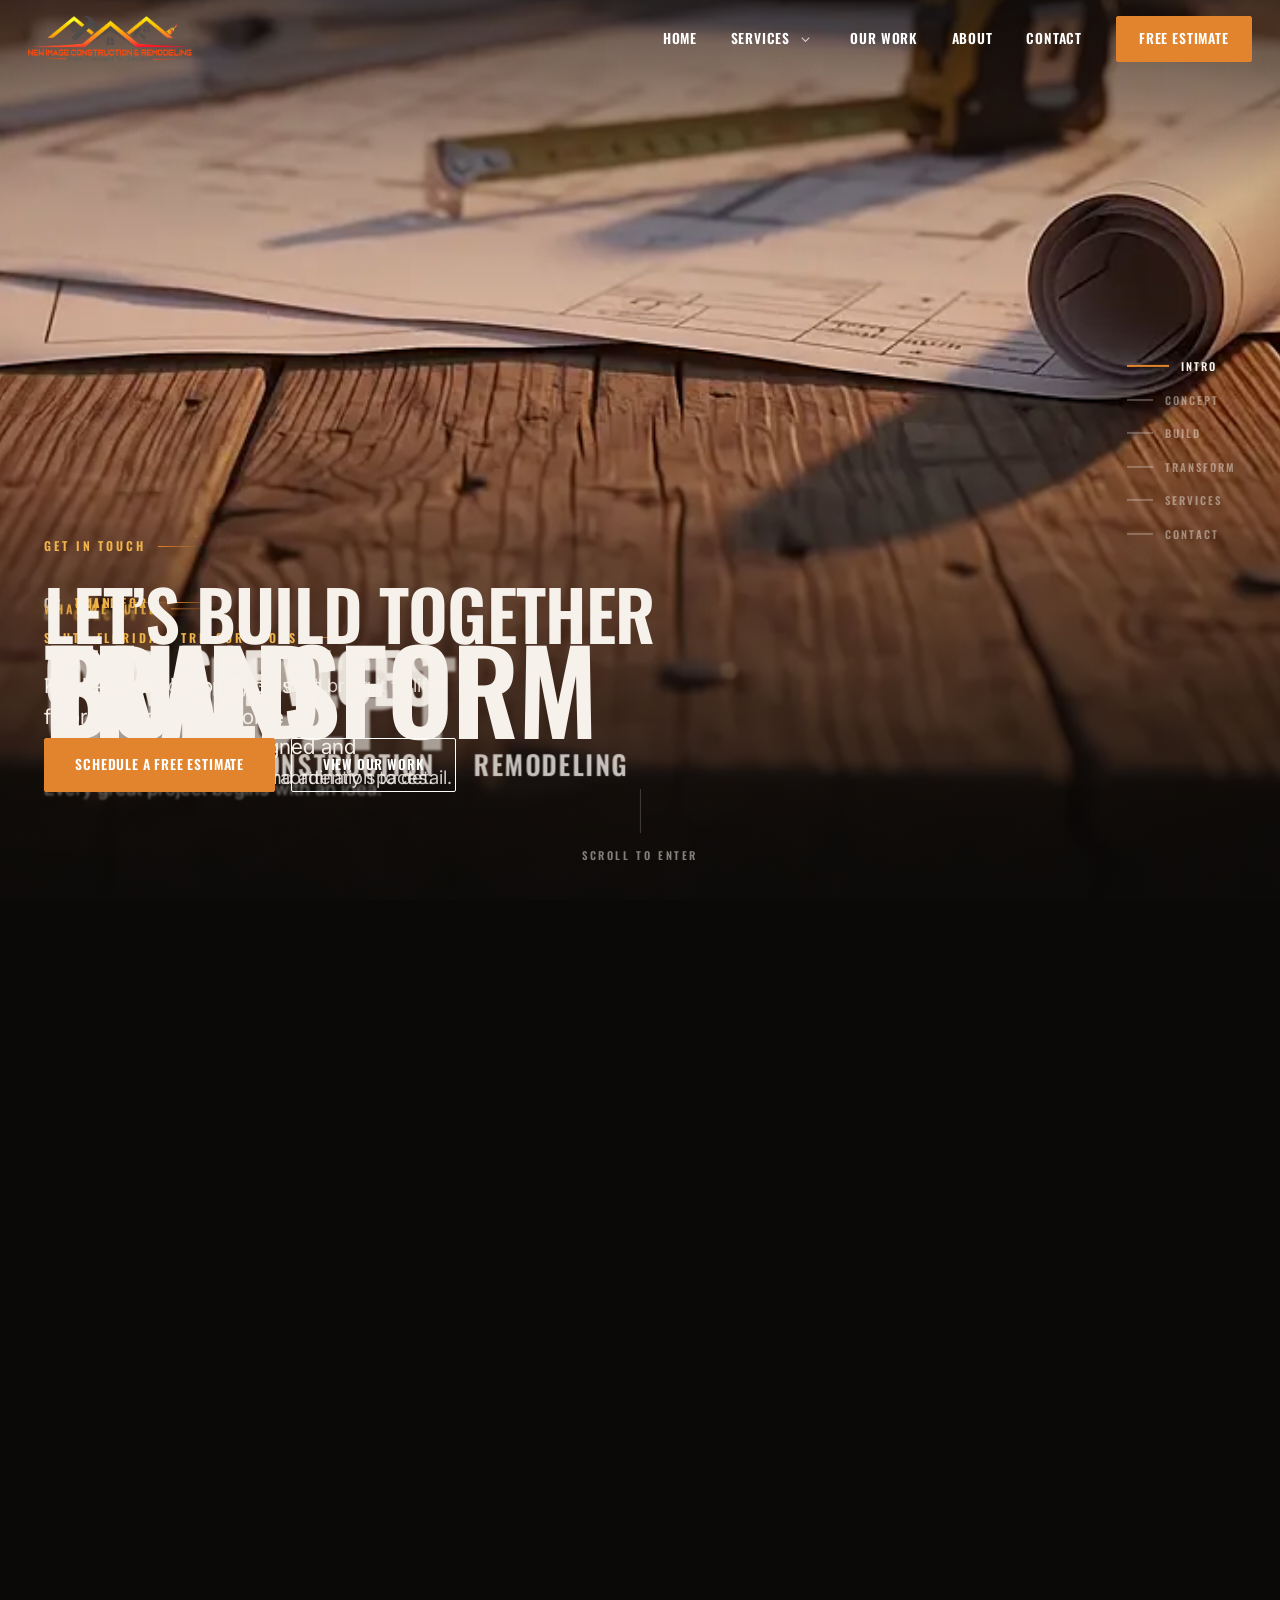
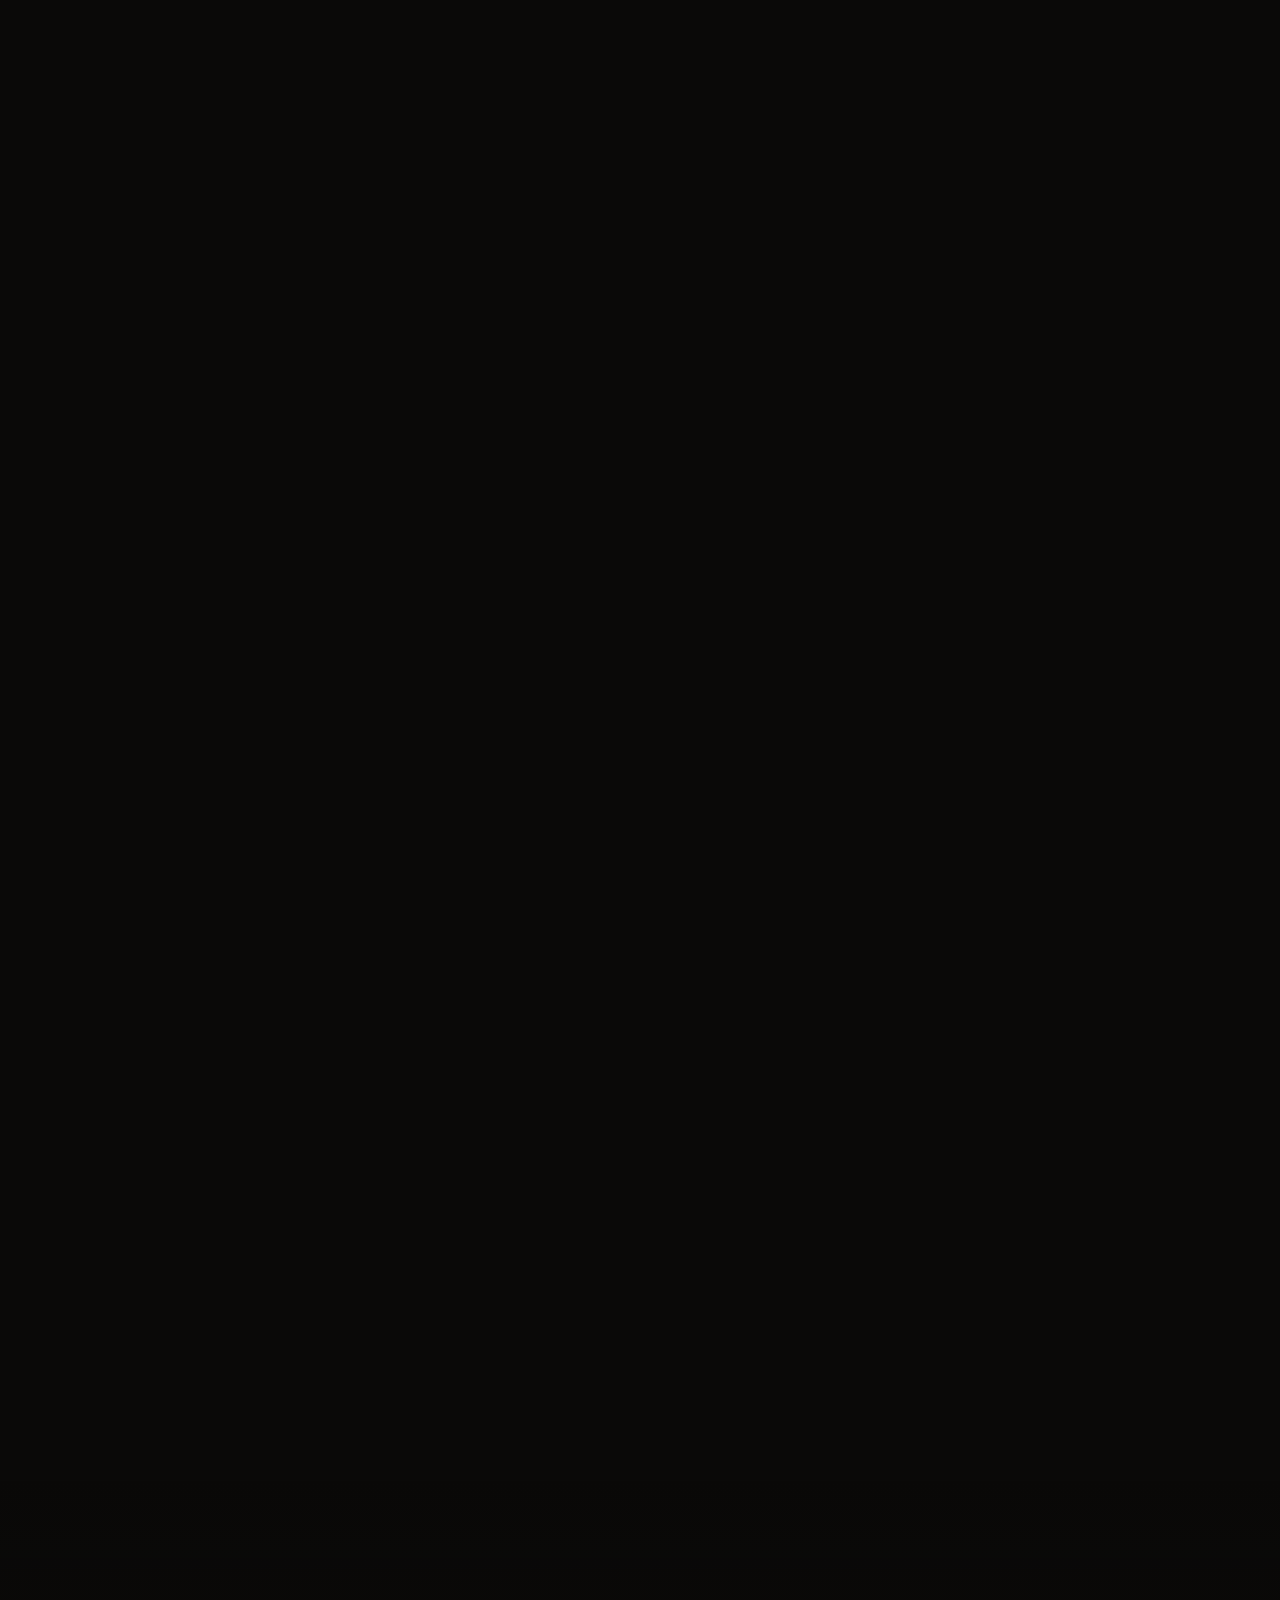
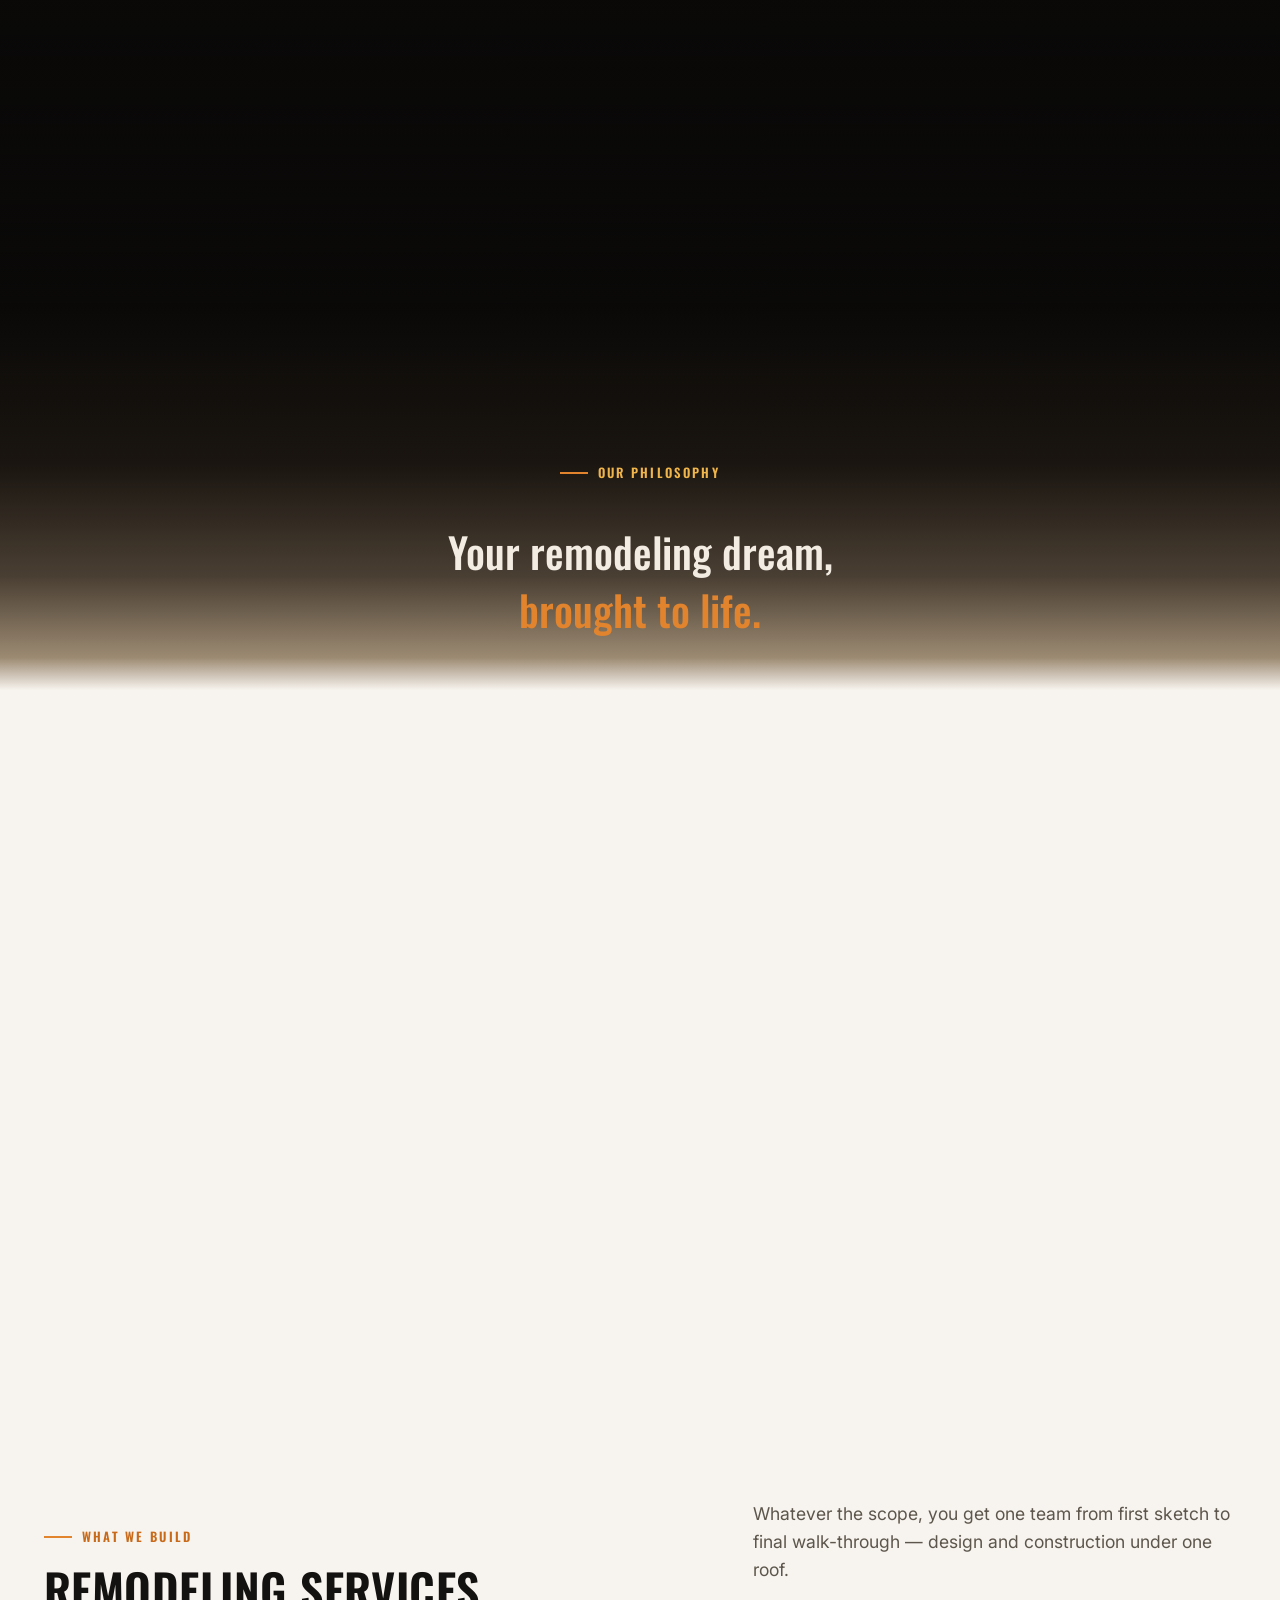
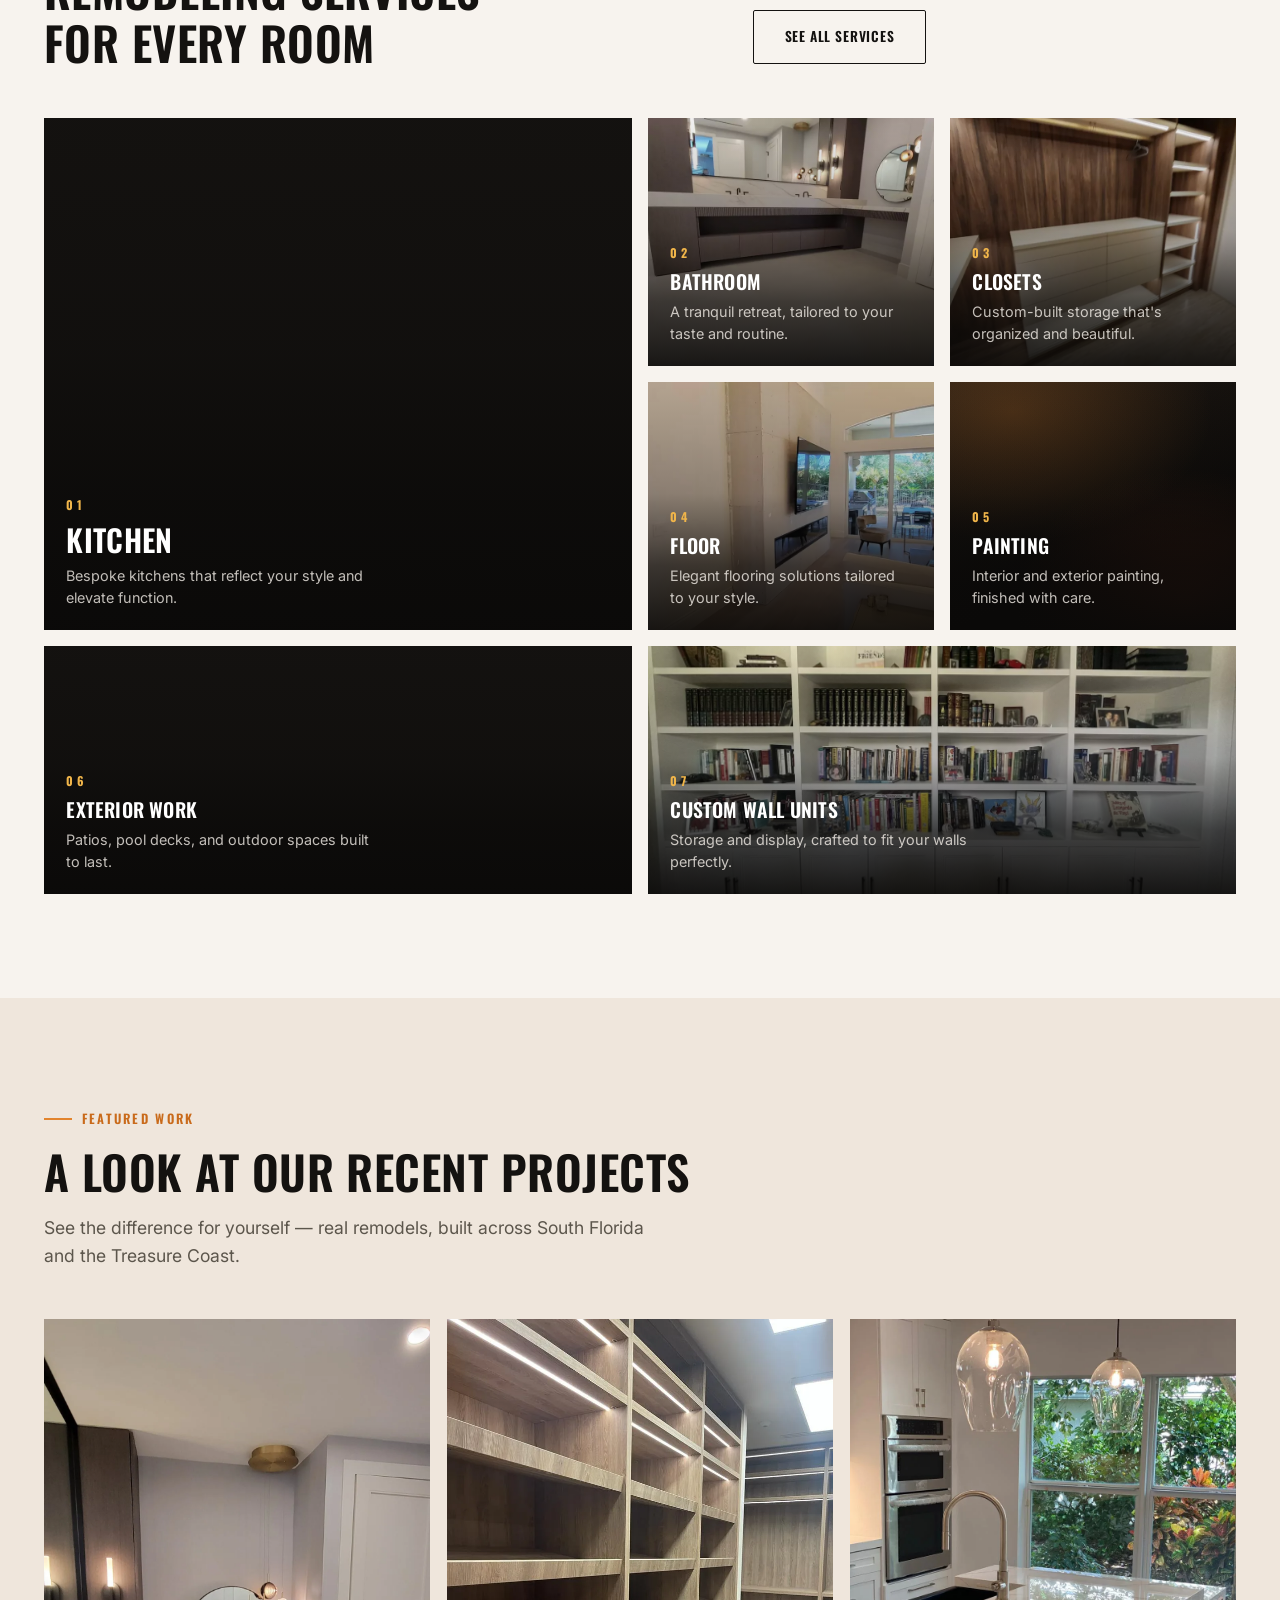
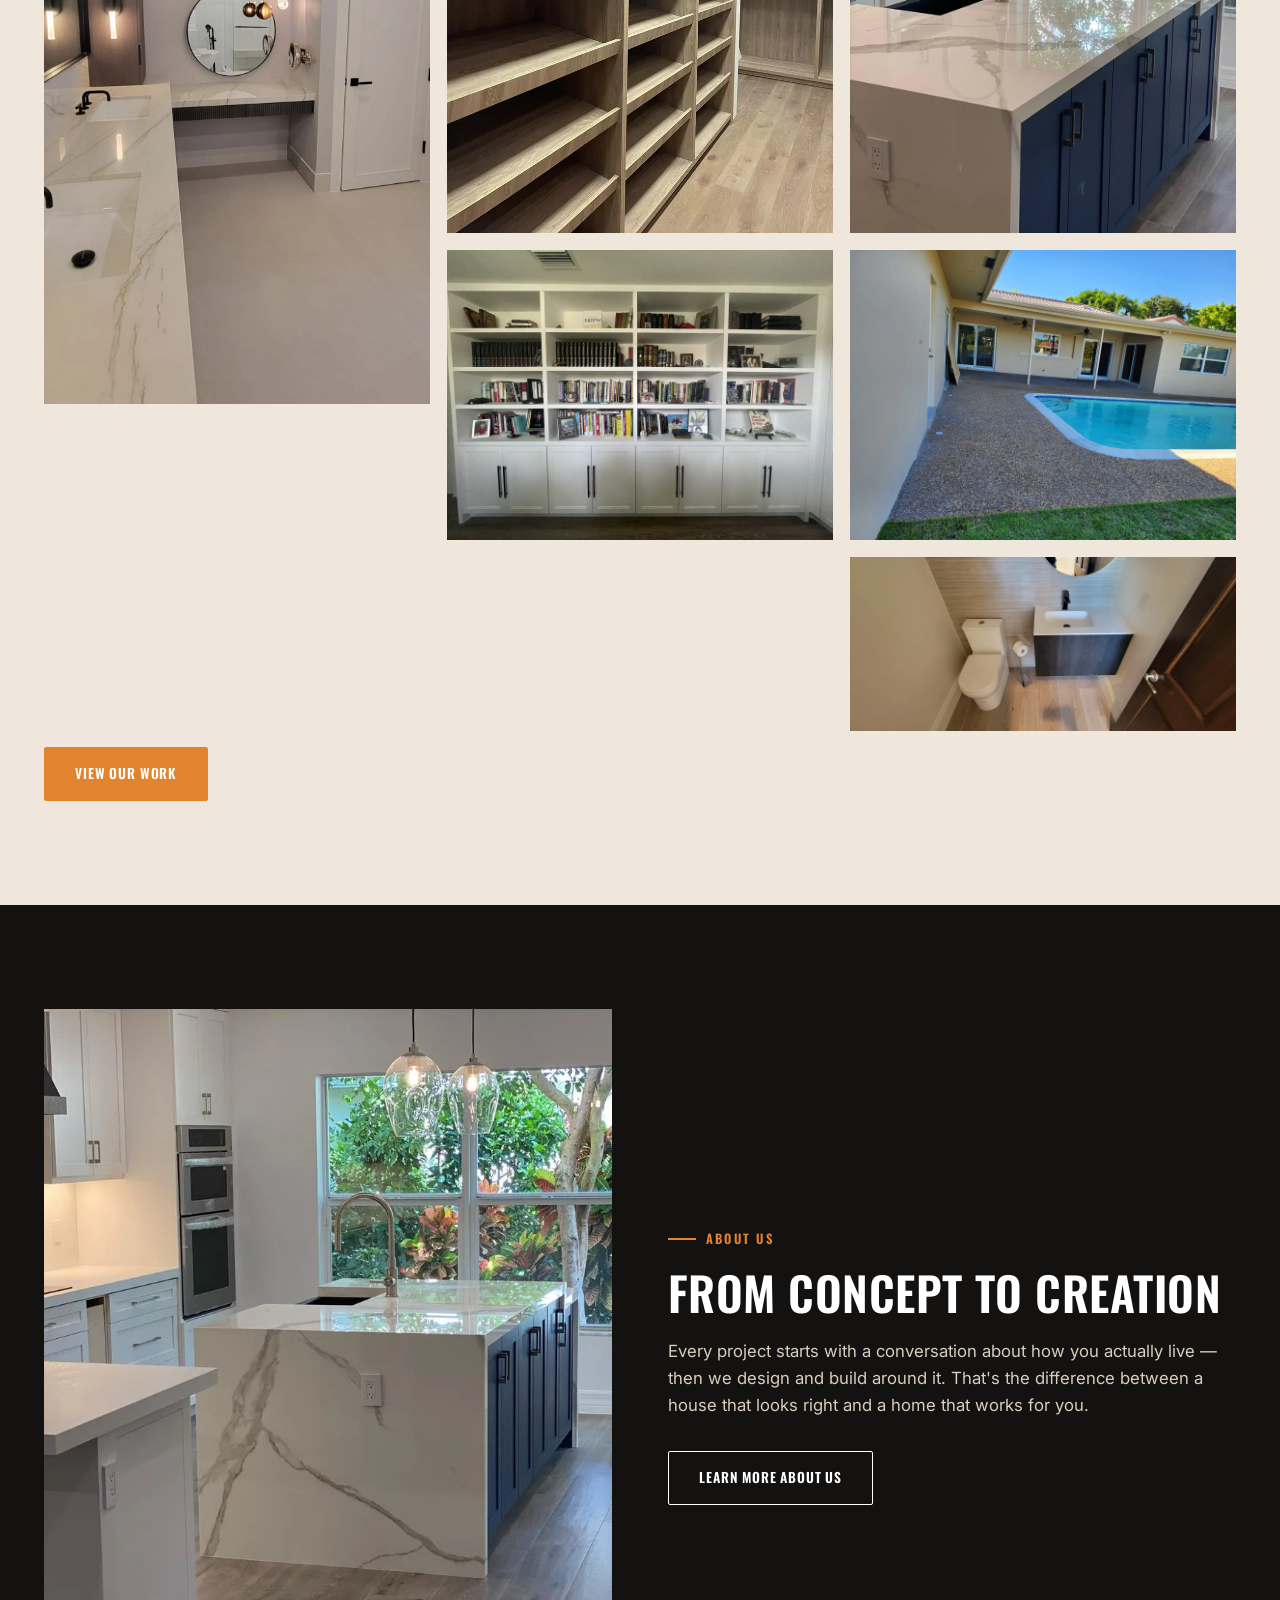
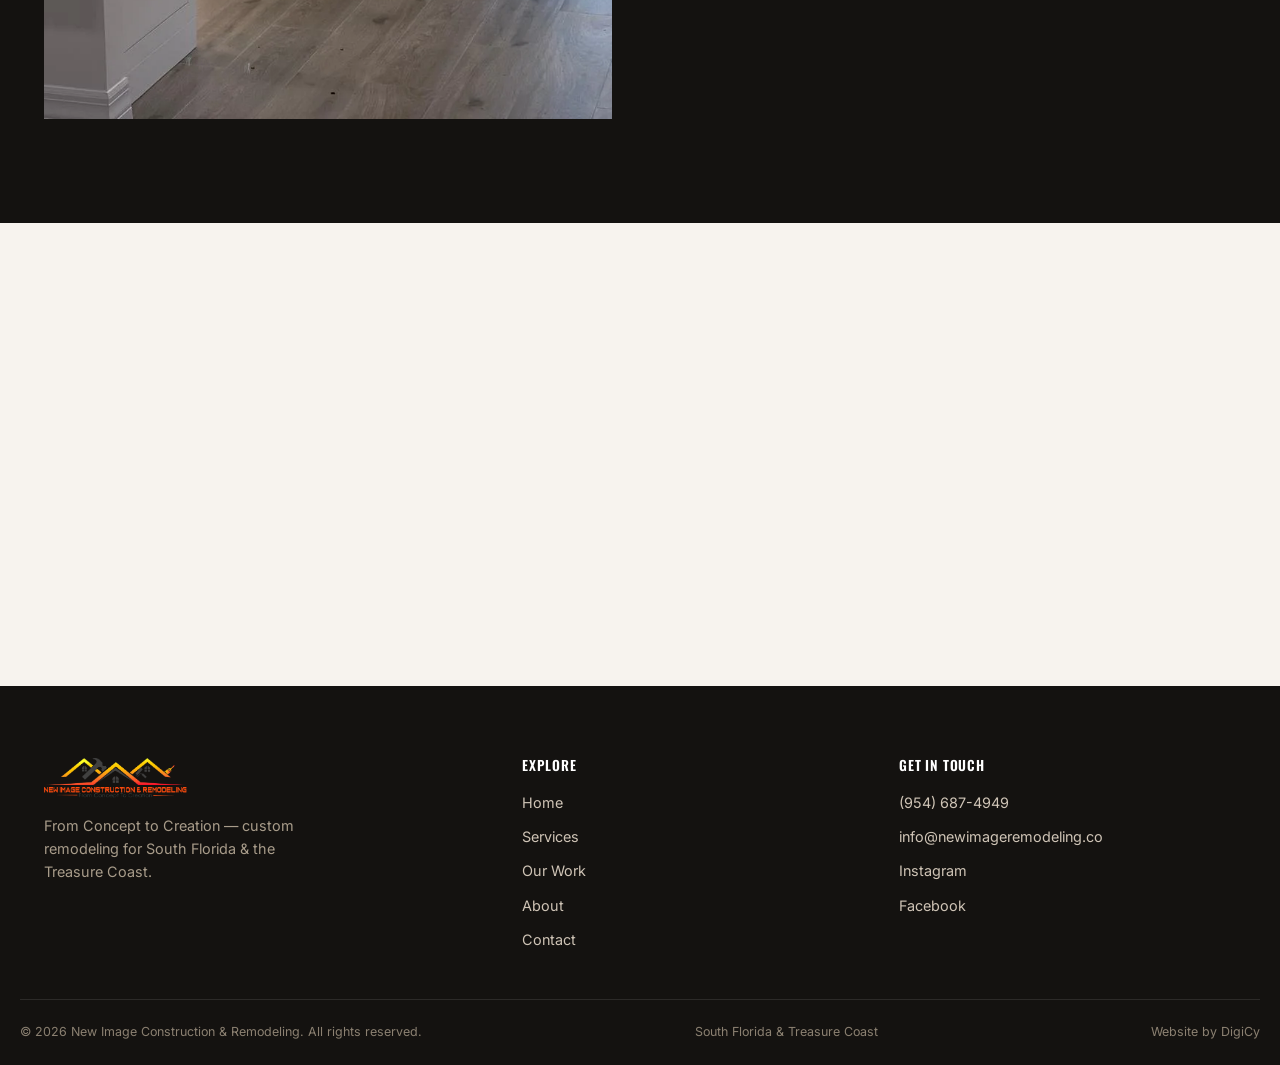
==== commit 533e5863: "Smooth the hero-to-services handoff and sharpen the home page's copy Two separate requests: the pinn" ====
--- a/index.html
+++ b/index.html
@@ -100,7 +100,7 @@
             <span class="hero-wordmark-b">Construction &amp; Remodeling</span>
           </h1>
           <p class="hero-tagline">From Concept To Creation</p>
-          <p class="hero-lede">Custom kitchens, bathrooms, closets, flooring and whole-home transformations.</p>
+          <p class="hero-lede">Kitchens, bathrooms, closets, flooring and whole-home transformations — designed and built right, the first time.</p>
         </div>
       </article>
 
@@ -187,7 +187,7 @@
         <h2 class="section-title">Remodeling services for every room</h2>
       </div>
       <div class="section-head-aside" data-animate data-animate-delay="1">
-        <p class="section-lede">From a single room refresh to a full home transformation, our team handles design and construction with care and precision.</p>
+        <p class="section-lede">Whatever the scope, you get one team from first sketch to final walk-through — design and construction under one roof.</p>
         <a href="/services/" class="btn">See All Services</a>
       </div>
     </div>
@@ -257,7 +257,7 @@
   <div class="container">
     <p class="eyebrow" data-animate>Featured Work</p>
     <h2 class="section-title" data-animate data-animate-delay="1">A look at our recent projects</h2>
-    <p class="section-lede" data-animate data-animate-delay="2">Real remodels, built across South Florida and the Treasure Coast.</p>
+    <p class="section-lede" data-animate data-animate-delay="2">See the difference for yourself — real remodels, built across South Florida and the Treasure Coast.</p>
 
     <div class="masonry" style="margin-top:3rem;">
       <figure data-animate><img src="/assets/images/gallery/bathrooms/bathroom-03.webp" alt="Custom bathroom remodel with glass shower" loading="lazy" /></figure>
@@ -281,7 +281,7 @@
     <div data-animate data-animate-delay="1">
       <p class="eyebrow" style="color:var(--orange);">About Us</p>
       <h2 class="section-title" style="color:var(--white);">From Concept to Creation</h2>
-      <p style="color:#d8cdbe; margin-top:1.2rem; font-size:1.05rem;">Our mission is to bring our customers' home remodeling dreams to life while providing high quality service, from Concept to Creation. We're working toward being the most trusted home remodeling company in South Florida.</p>
+      <p style="color:#d8cdbe; margin-top:1.2rem; font-size:1.05rem;">Every project starts with a conversation about how you actually live — then we design and build around it. That's the difference between a house that looks right and a home that works for you.</p>
       <div class="btn-row" style="margin-top:2rem;">
         <a href="/about/" class="btn btn-light">Learn More About Us</a>
       </div>
@@ -293,7 +293,7 @@
   <div class="container">
     <p class="eyebrow" data-animate style="justify-content:center;">Get In Touch</p>
     <h2 class="section-title" data-animate data-animate-delay="1" style="margin:0 auto; text-align:center;">Ready to start your project?</h2>
-    <p class="section-lede" data-animate data-animate-delay="2" style="margin:1rem auto 0;">Schedule your free estimate today and let's bring your dream space to life.</p>
+    <p class="section-lede" data-animate data-animate-delay="2" style="margin:1rem auto 0;">Schedule your free estimate — no obligation, just a conversation about your project.</p>
     <div class="btn-row" style="justify-content:center; margin-top:2rem;" data-animate data-animate-delay="3">
       <a href="/contact/" class="btn btn-solid">Schedule a Free Estimate</a>
       <a href="tel:+19546874949" class="btn">Call (954) 687-4949</a>
--- a/css/styles.css
+++ b/css/styles.css
@@ -168,7 +168,12 @@
    so the sticky media layer belongs to this wrapper rather than the hero. */
 .cinema{
   --hero-track:520svh;
-  --hero-outro:90svh;
+  /* Taller than the dissolve itself needs (~90svh) on purpose: the sticky
+     media releases over its own last ~100svh regardless of this box's
+     height (see FILM_TAIL in main.js), so there has to be that much
+     already-solid-cream room after the dissolve completes, or the film
+     visibly slides free mid-dissolve instead of a clean handoff. */
+  --hero-outro:180svh;
   --hero-pan:20%;          /* object-position Y,  driven by JS  */
   --hero-pan-still:60%;
   --hero-zoom:1;           /* slow push, driven by JS           */
@@ -347,14 +352,17 @@
    ============================================================ */
 .is-cinema .hero-cinema{ height:var(--hero-track); }
 /* The philosophy line scrolls over the still-running film, then dissolves
-   the whole act into the cream page. */
+   into solid cream well before the box ends — the remaining height is
+   settle room for the sticky media's release, not more dissolve, so the
+   text sits in the dark band near the top rather than centered in the
+   whole (much taller) box. */
 .is-cinema .hero-outro{
   position:relative; z-index:1;
   min-height:var(--hero-outro);
-  display:flex; align-items:center;
+  padding-top:64vh;
   background:linear-gradient(180deg,
-    rgba(10,9,8,0) 0%, rgba(10,9,8,.30) 26%, rgba(10,9,8,.78) 52%,
-    #1a1510 72%, #4a3f33 86%, #9c8a72 95%, var(--cream) 100%);
+    rgba(10,9,8,0) 0%, rgba(10,9,8,.30) 13%, rgba(10,9,8,.78) 26%,
+    #1a1510 36%, #4a3f33 43%, #9c8a72 48%, var(--cream) 50%, var(--cream) 100%);
 }
 .is-cinema .hero-stage{
   position:sticky; top:0;
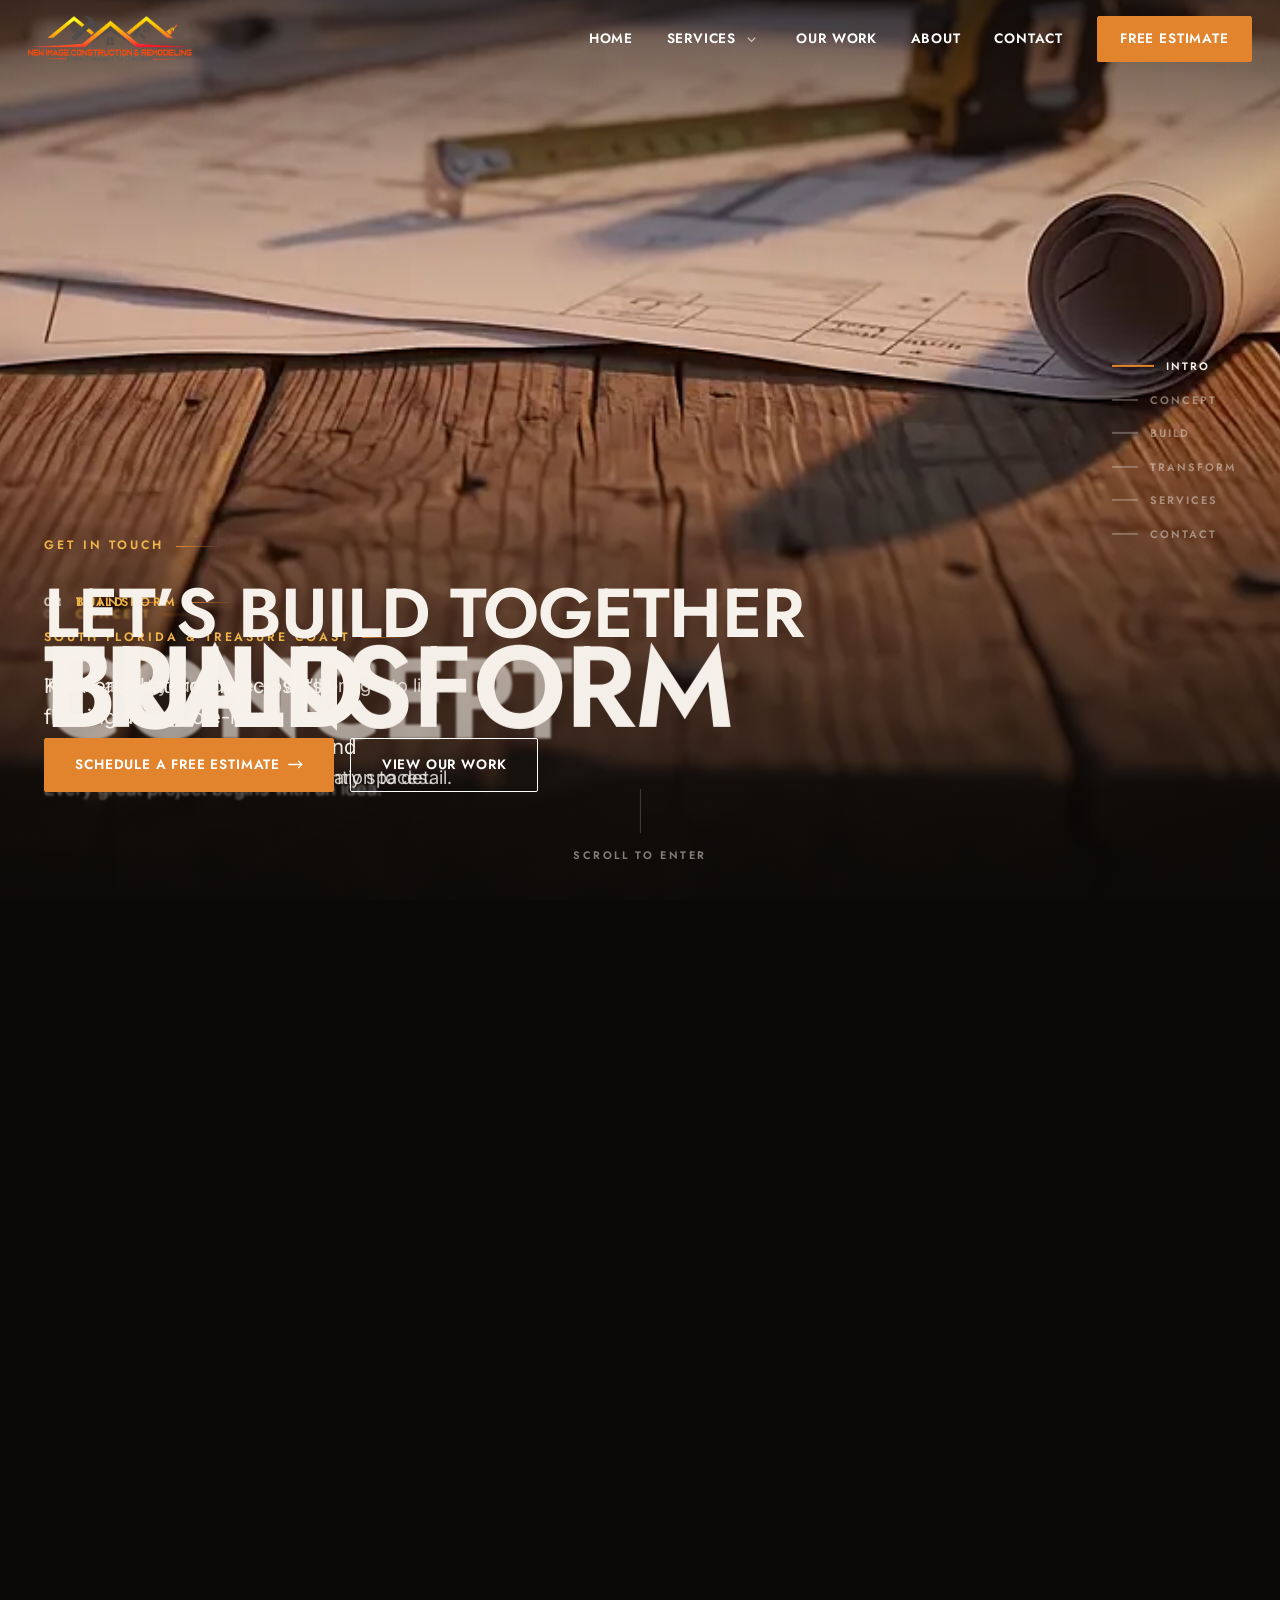
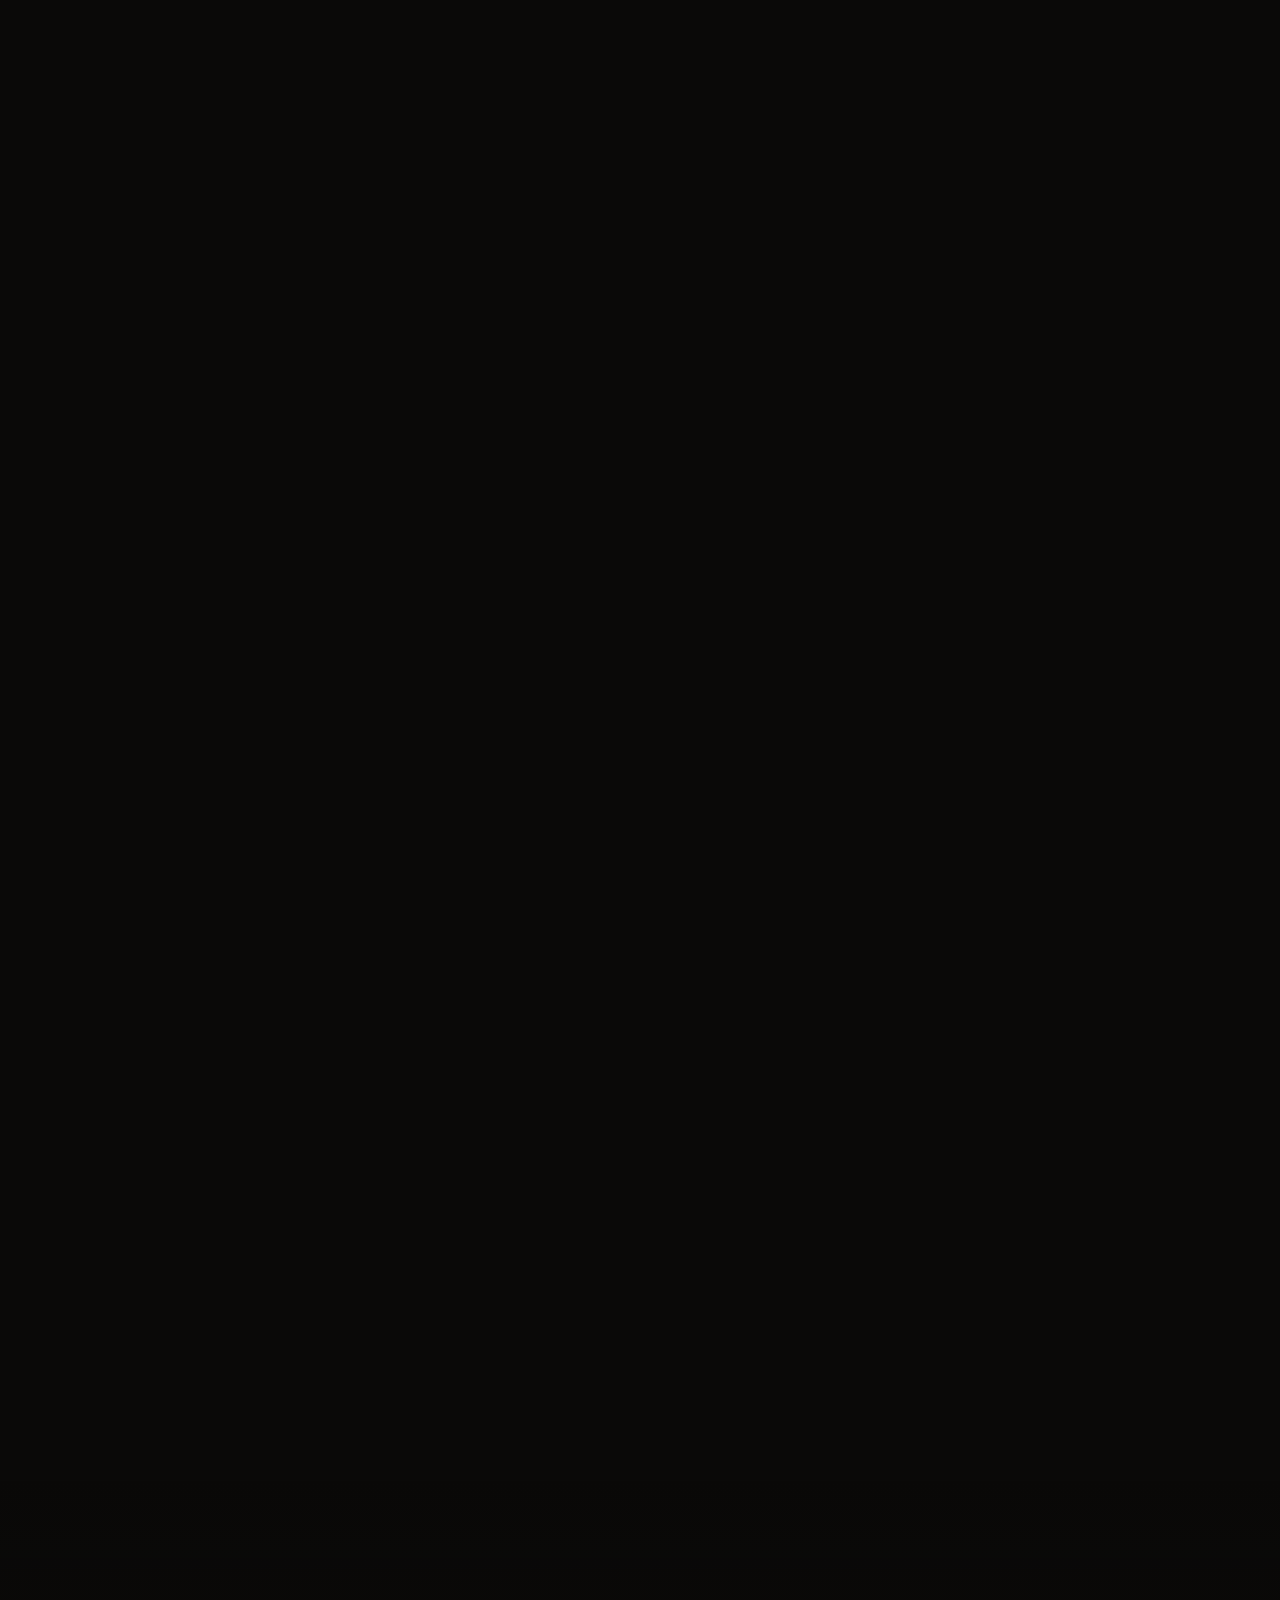
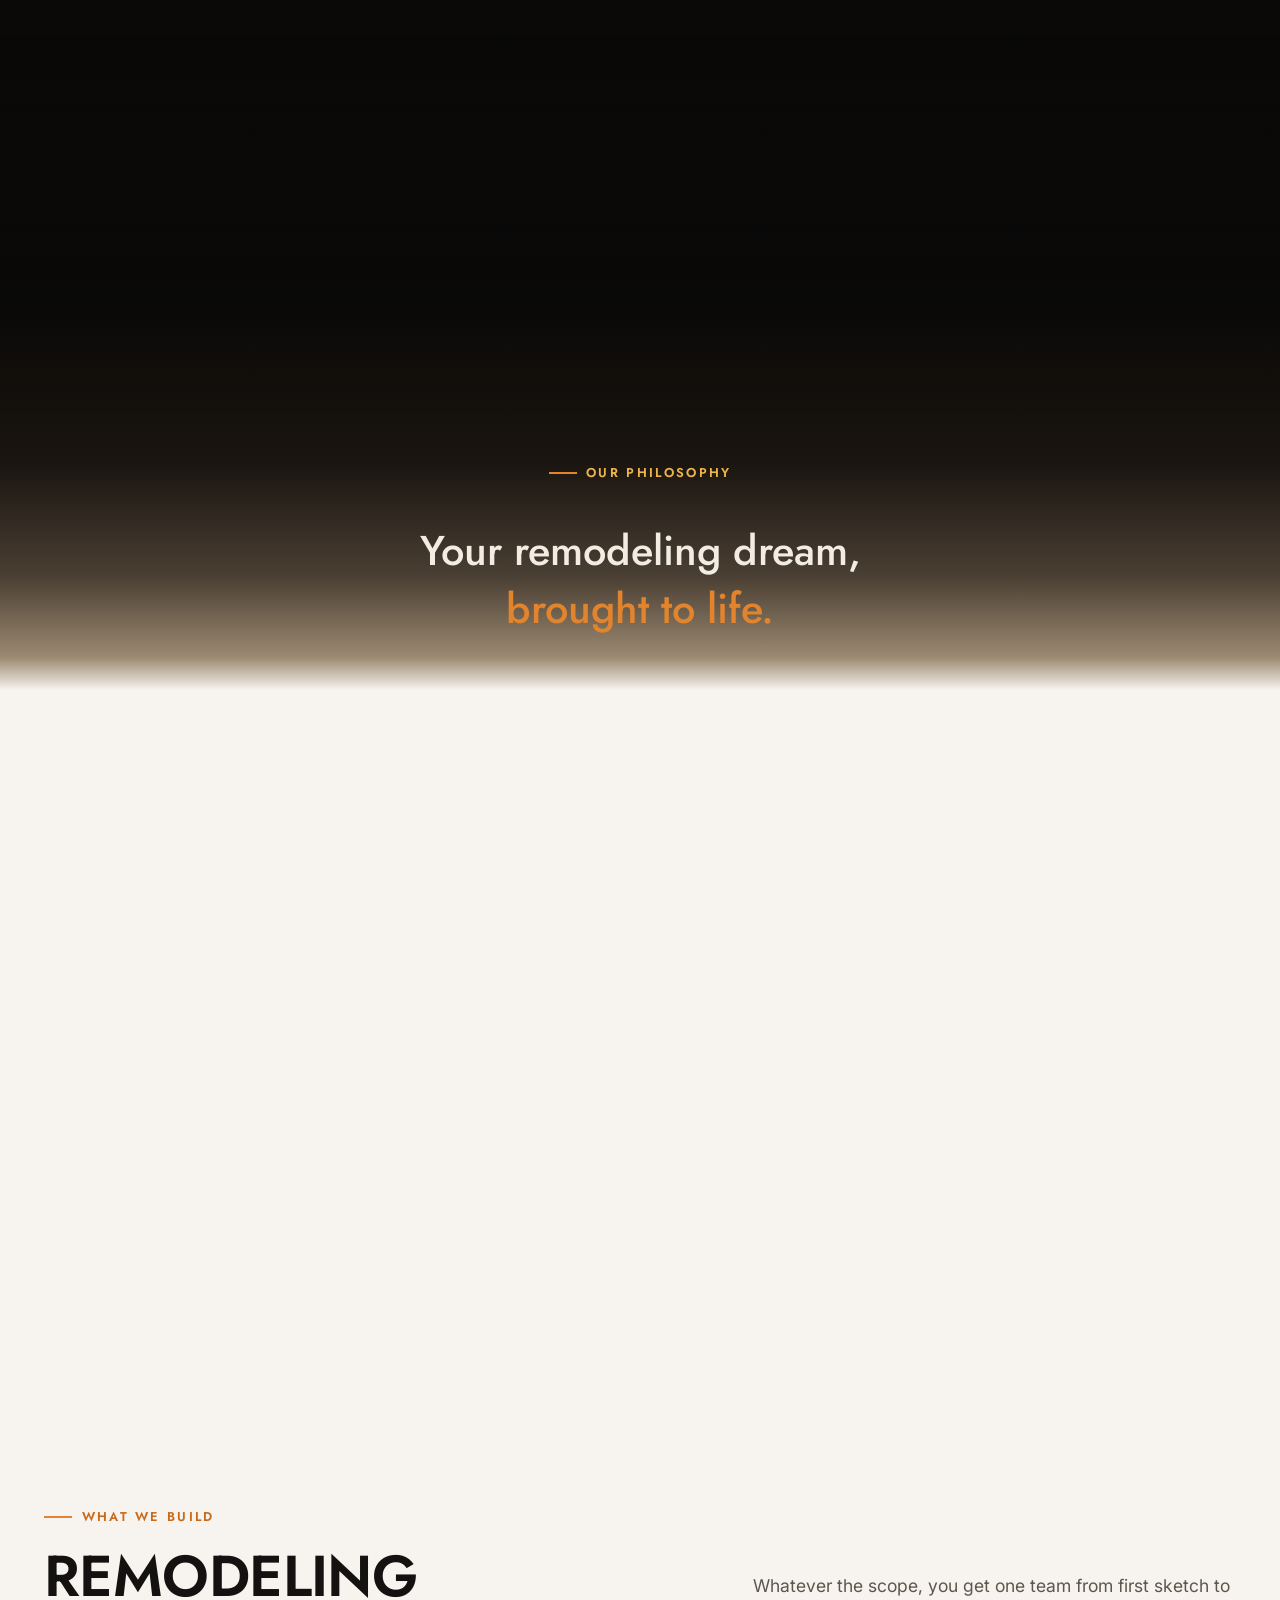
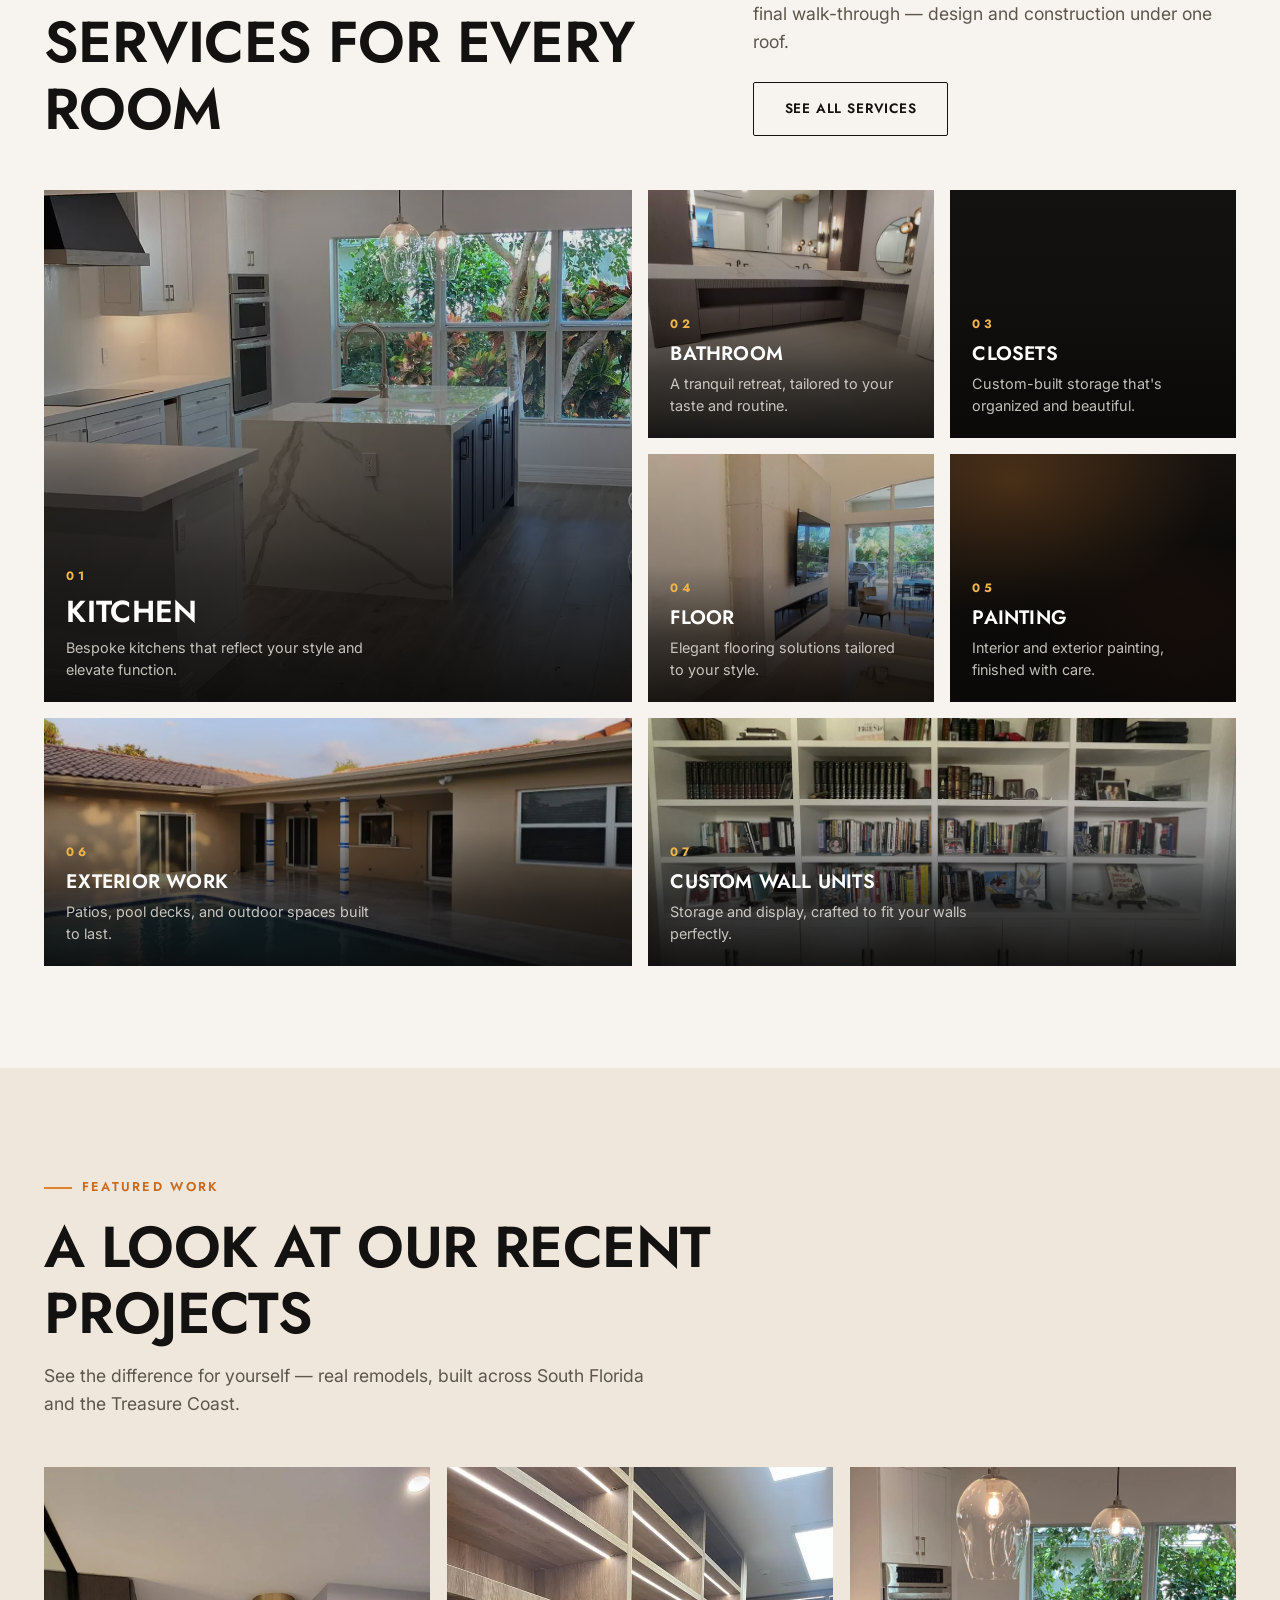
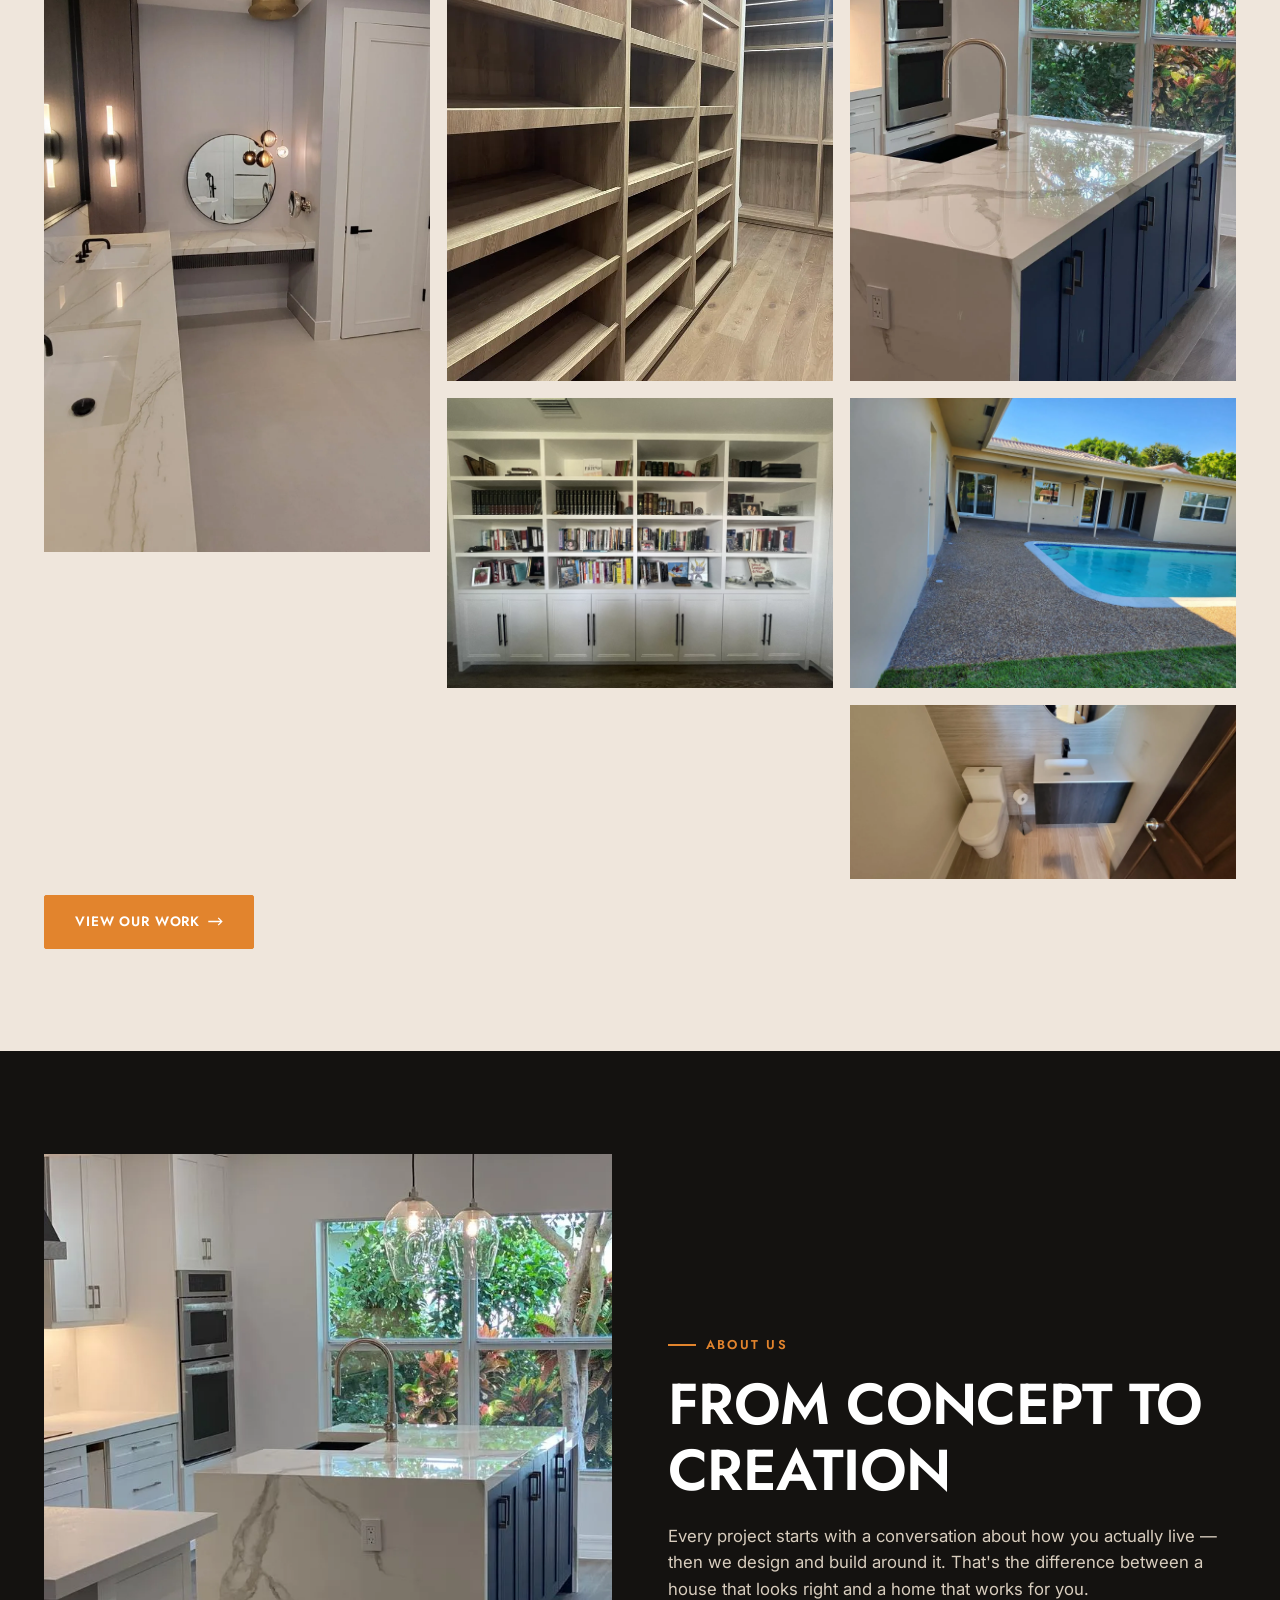
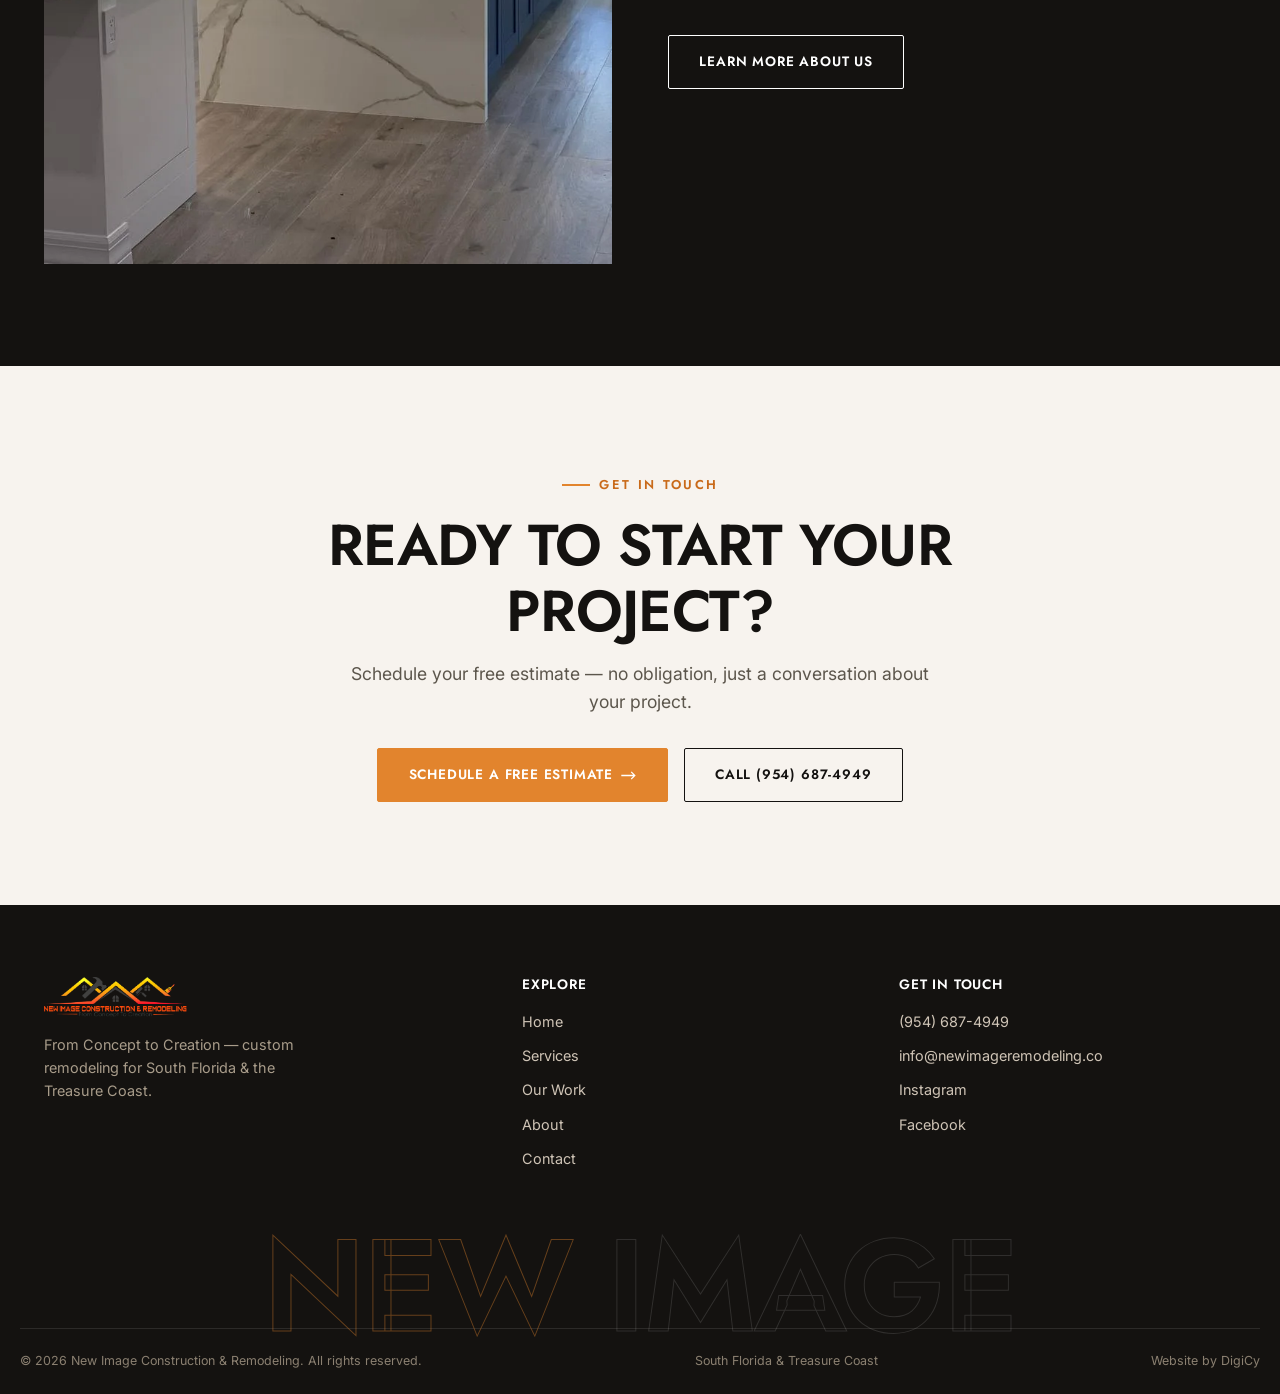
==== commit fc7acebc: "Adopt Eco Woodwork's structural/typographic style, keep New Image's palette User pointed at ecowoodw" ====
--- a/index.html
+++ b/index.html
@@ -16,7 +16,7 @@
 <link rel="apple-touch-icon" sizes="180x180" href="/assets/logo/apple-touch-icon.png" />
 <link rel="preconnect" href="https://fonts.googleapis.com" />
 <link rel="preconnect" href="https://fonts.gstatic.com" crossorigin />
-<link href="https://fonts.googleapis.com/css2?family=Oswald:wght@500;600;700&family=Inter:wght@400;500;600;700&display=swap" rel="stylesheet" />
+<link href="https://fonts.googleapis.com/css2?family=Jost:wght@500;600;700&family=Inter:wght@400;500;600;700&display=swap" rel="stylesheet" />
 <link rel="preload" as="image" href="/assets/video/hero-poster-portrait.webp" media="(max-aspect-ratio: 29/20)" />
 <link rel="preload" as="image" href="/assets/video/hero-poster-wide.webp" media="(min-aspect-ratio: 29/20)" />
 <link rel="preload" as="image" href="/assets/hero-frames/f001.webp" fetchpriority="high" />
@@ -146,7 +146,7 @@
           <h2 class="hero-title hero-title--sm">Let&rsquo;s Build Together</h2>
           <p class="hero-line">Tell us about your space — we&rsquo;ll bring it to life.</p>
           <div class="hero-actions">
-            <a href="/contact/" class="btn btn-solid">Schedule a Free Estimate</a>
+            <a href="/contact/" class="btn btn-solid">Schedule a Free Estimate <svg class="arrow" viewBox="0 0 16 10" fill="none" stroke="currentColor" stroke-width="1.4" aria-hidden="true"><path d="M0 5h15M11 1l4 4-4 4"/></svg></a>
             <a href="/work/" class="btn btn-light">View Our Work</a>
           </div>
         </div>
@@ -268,7 +268,7 @@
       <figure data-animate data-animate-delay="2"><img src="/assets/images/gallery/floors/floor-02.webp" alt="New flooring installation" loading="lazy" /></figure>
     </div>
     <div class="btn-row" style="margin-top:1rem;" data-animate>
-      <a href="/work/" class="btn btn-solid">View Our Work</a>
+      <a href="/work/" class="btn btn-solid">View Our Work <svg class="arrow" viewBox="0 0 16 10" fill="none" stroke="currentColor" stroke-width="1.4" aria-hidden="true"><path d="M0 5h15M11 1l4 4-4 4"/></svg></a>
     </div>
   </div>
 </section>
@@ -295,7 +295,7 @@
     <h2 class="section-title" data-animate data-animate-delay="1" style="margin:0 auto; text-align:center;">Ready to start your project?</h2>
     <p class="section-lede" data-animate data-animate-delay="2" style="margin:1rem auto 0;">Schedule your free estimate — no obligation, just a conversation about your project.</p>
     <div class="btn-row" style="justify-content:center; margin-top:2rem;" data-animate data-animate-delay="3">
-      <a href="/contact/" class="btn btn-solid">Schedule a Free Estimate</a>
+      <a href="/contact/" class="btn btn-solid">Schedule a Free Estimate <svg class="arrow" viewBox="0 0 16 10" fill="none" stroke="currentColor" stroke-width="1.4" aria-hidden="true"><path d="M0 5h15M11 1l4 4-4 4"/></svg></a>
       <a href="tel:+19546874949" class="btn">Call (954) 687-4949</a>
     </div>
   </div>
@@ -329,6 +329,7 @@
       </div>
     </div>
   </div>
+  <p class="footer-wordmark" aria-hidden="true"><span>New</span> Image</p>
   <div class="container footer-bottom">
     <span>&copy; <span data-year></span> New Image Construction &amp; Remodeling. All rights reserved.</span>
     <span>South Florida &amp; Treasure Coast</span>
--- a/css/styles.css
+++ b/css/styles.css
@@ -19,10 +19,10 @@
   --graphite:#5c564c;
   --line:#e5dcd0;
 
-  --font-head:'Oswald', 'Arial Narrow', sans-serif;
+  --font-head:'Jost', 'Century Gothic', 'Avenir Next', sans-serif;
   --font-body:'Inter', -apple-system, BlinkMacSystemFont, 'Segoe UI', sans-serif;
 
-  --section-pad: 6.5rem;
+  --section-pad: clamp(5rem, 8vw, 7.5rem);
   --container-w: 1240px;
 
   --ease: cubic-bezier(.22,.68,.32,1);
@@ -67,7 +67,7 @@
 }
 .eyebrow::before{ content:''; width:28px; height:2px; background:var(--orange); }
 
-.section-title{ font-size:clamp(2rem,4vw,2.9rem); max-width:26ch; }
+.section-title{ font-size:clamp(2.1rem,4.6vw,3.6rem); max-width:22ch; letter-spacing:-.01em; }
 .section-lede{ font-size:1.1rem; color:var(--graphite); max-width:56ch; margin-top:1rem; }
 
 /* ---------------- Buttons ---------------- */
@@ -80,6 +80,8 @@
   transition:background .25s var(--ease), color .25s var(--ease), border-color .25s var(--ease), transform .2s var(--ease);
 }
 .btn:hover{ background:var(--ink); color:var(--white); transform:translateY(-2px); }
+.btn .arrow{ width:15px; height:9px; flex:none; transition:transform .35s var(--ease); }
+.btn:hover .arrow{ transform:translateX(4px); }
 .btn-solid{ background:var(--orange); border-color:var(--orange); color:var(--white); }
 .btn-solid:hover{ background:var(--orange-deep); border-color:var(--orange-deep); }
 .btn-light{ border-color:var(--white); color:var(--white); }
@@ -644,6 +646,12 @@
 .footer-links{ display:flex; flex-direction:column; gap:.7rem; }
 .footer-links a{ font-size:.9rem; color:#cfc4b6; }
 .footer-links a:hover{ color:var(--orange); }
+.footer-wordmark{
+  font-family:var(--font-head); font-weight:600; text-transform:uppercase; letter-spacing:-.02em; line-height:.8;
+  font-size:clamp(2.6rem, 10.2vw, 10rem); color:transparent; -webkit-text-stroke:1px rgba(255,255,255,.12);
+  white-space:nowrap; user-select:none; margin:1rem 0 -.08em; text-align:center; overflow:hidden;
+}
+.footer-wordmark span{ -webkit-text-stroke:1px rgba(226,132,45,.4); }
 .footer-bottom{
   display:flex; justify-content:space-between; flex-wrap:wrap; gap:.6rem;
   padding:1.4rem 0; border-top:1px solid rgba(255,255,255,.1); font-size:.78rem; color:#8b8071;
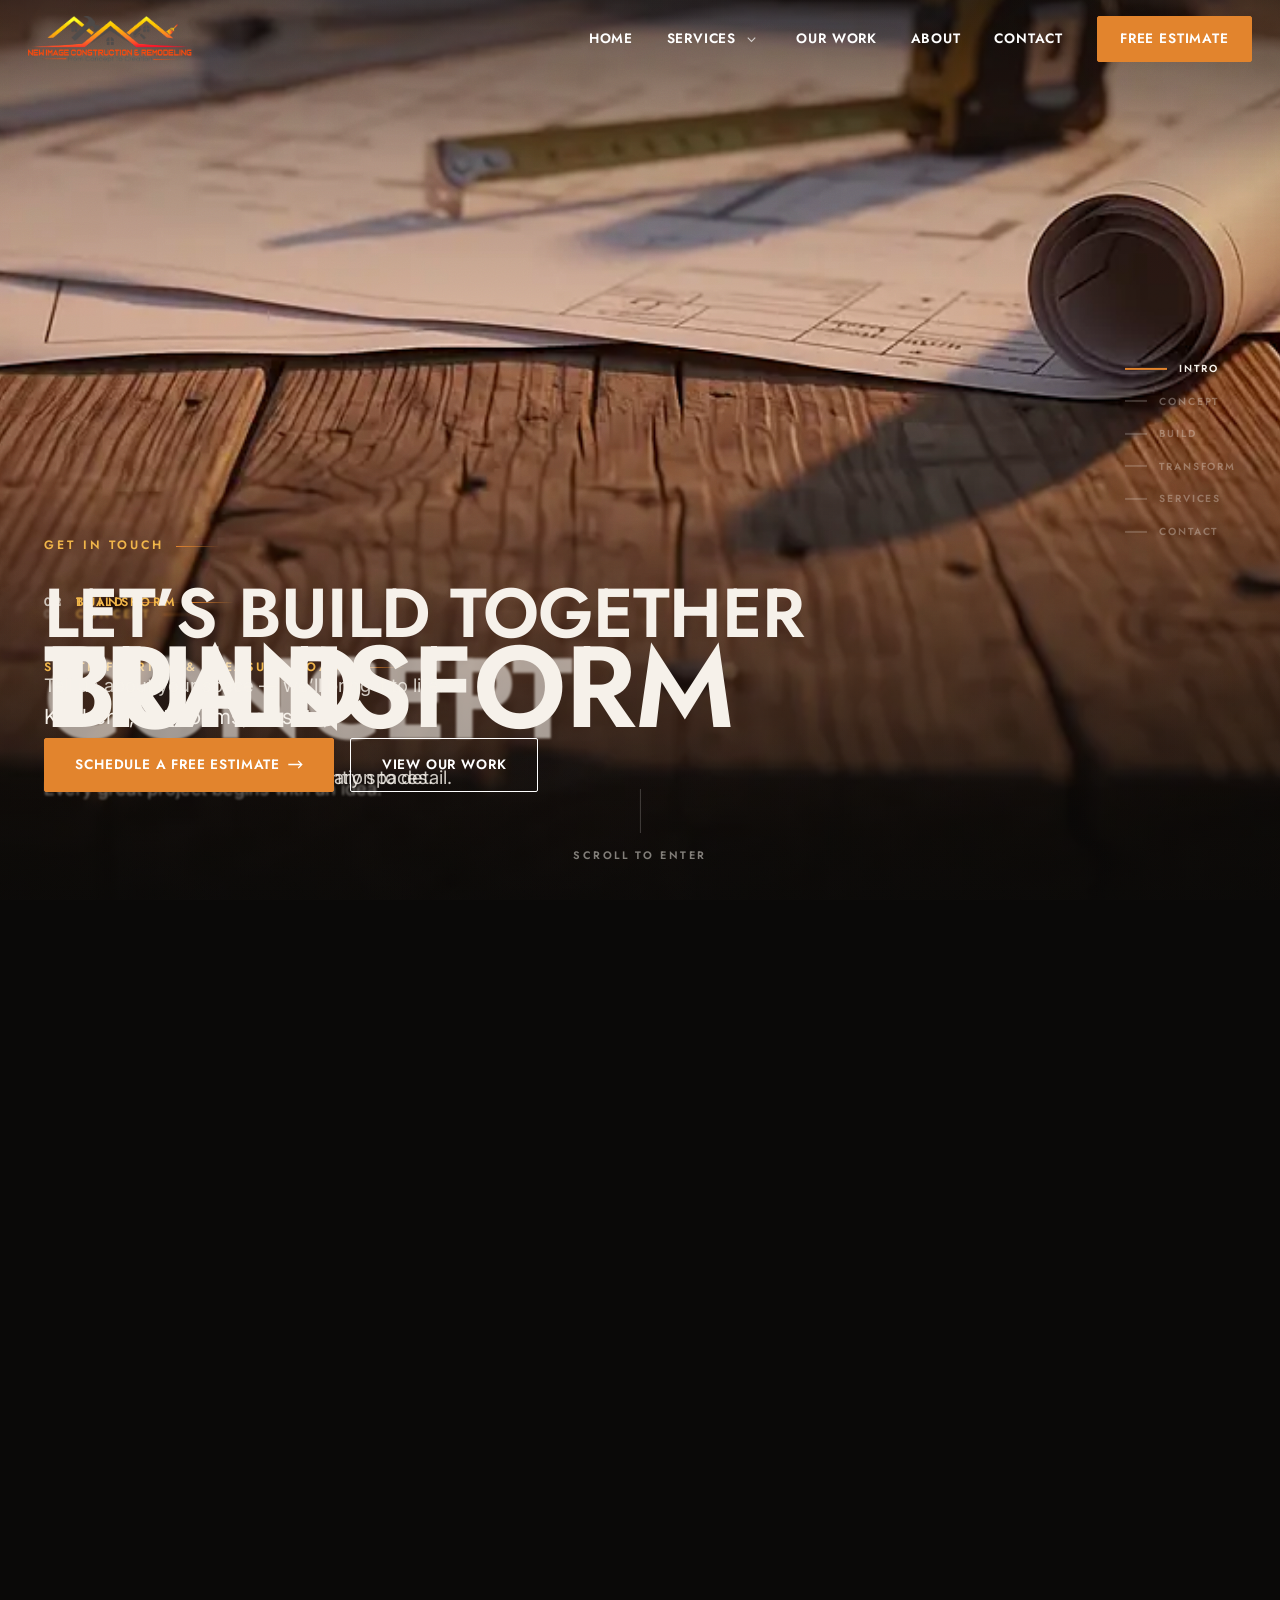
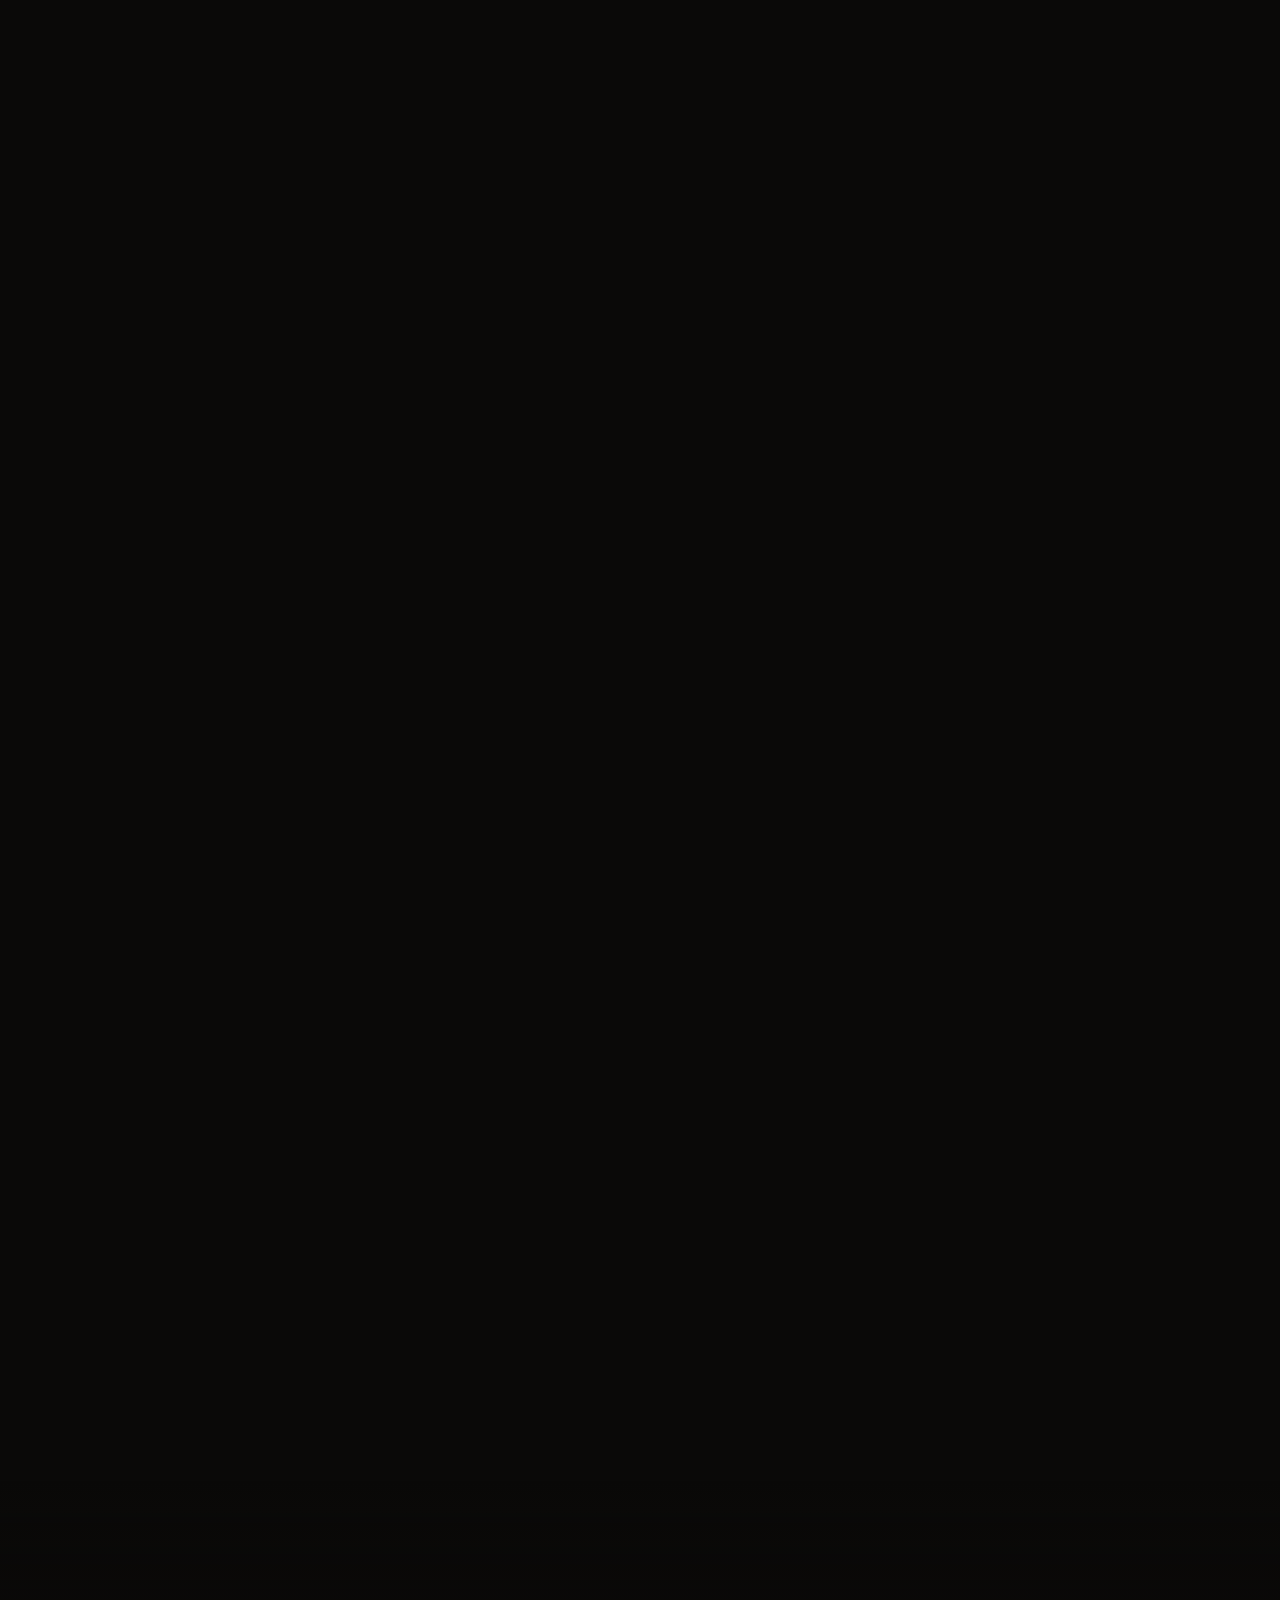
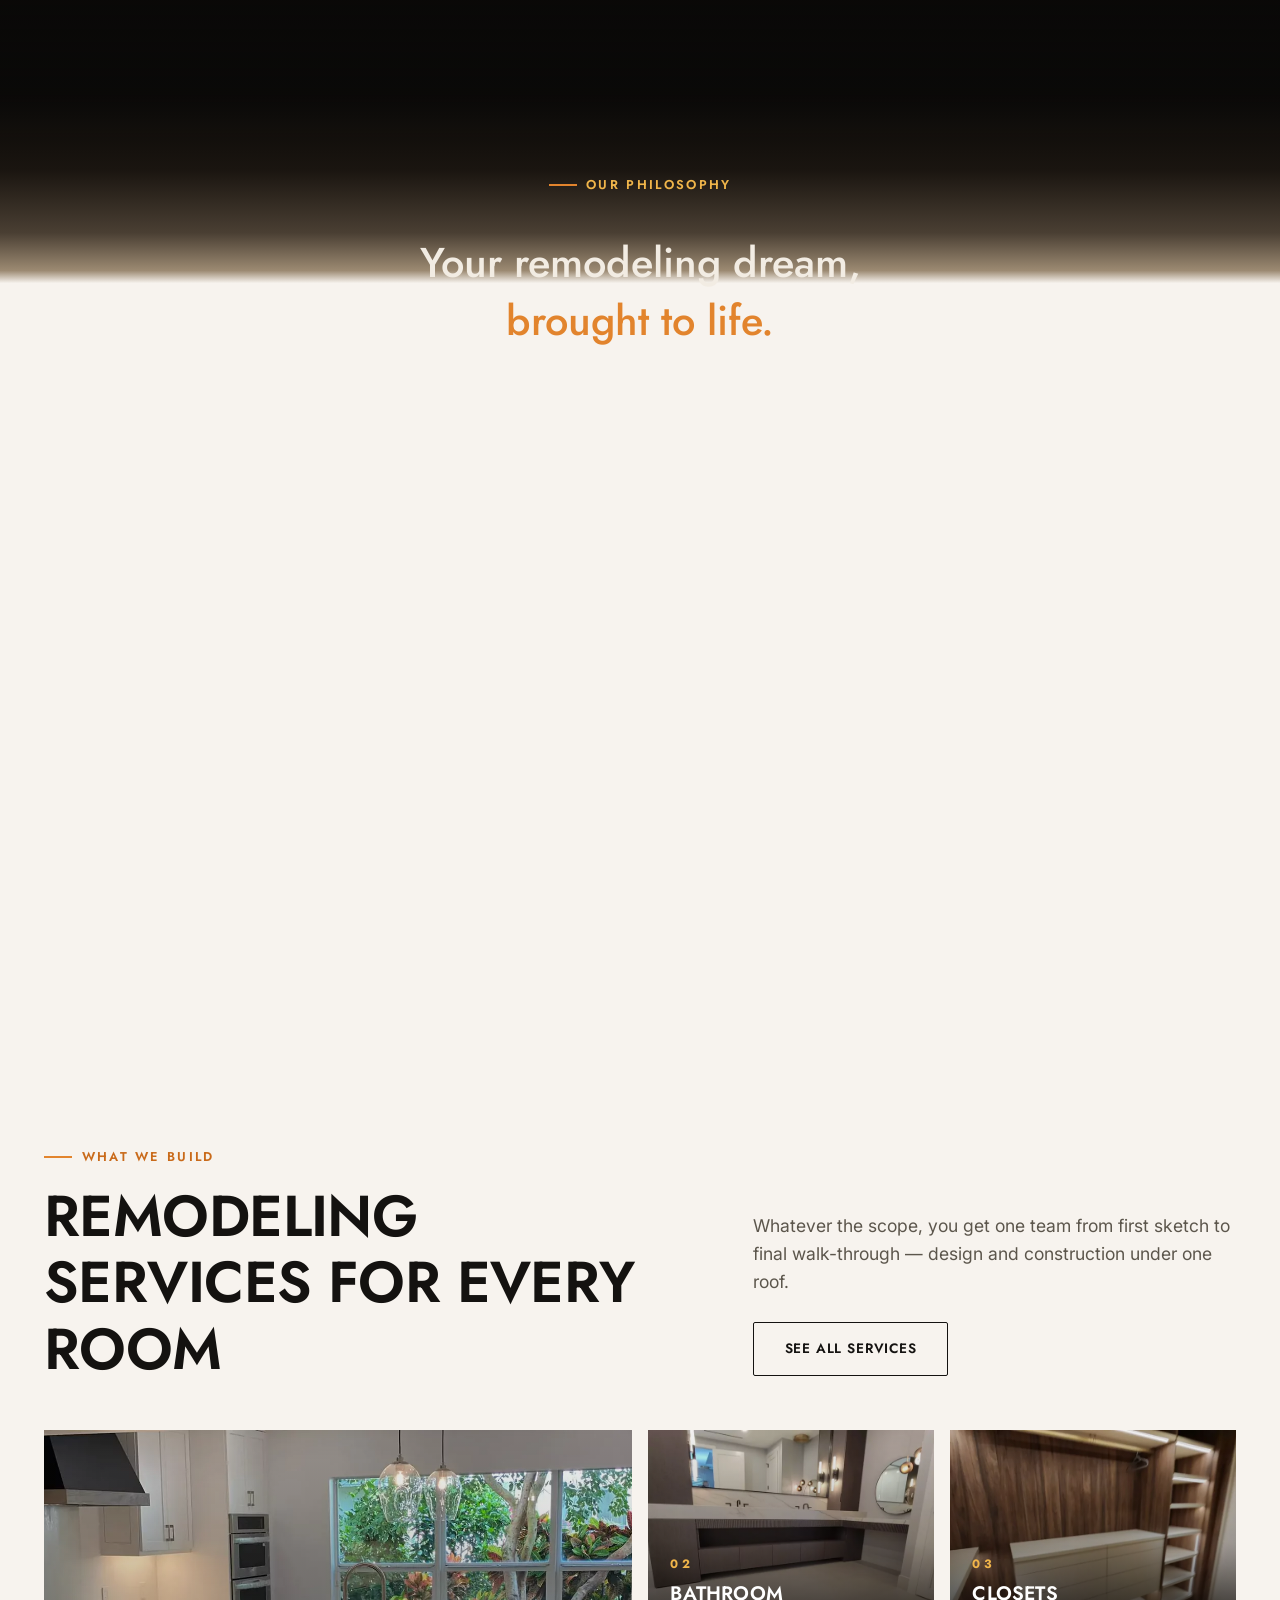
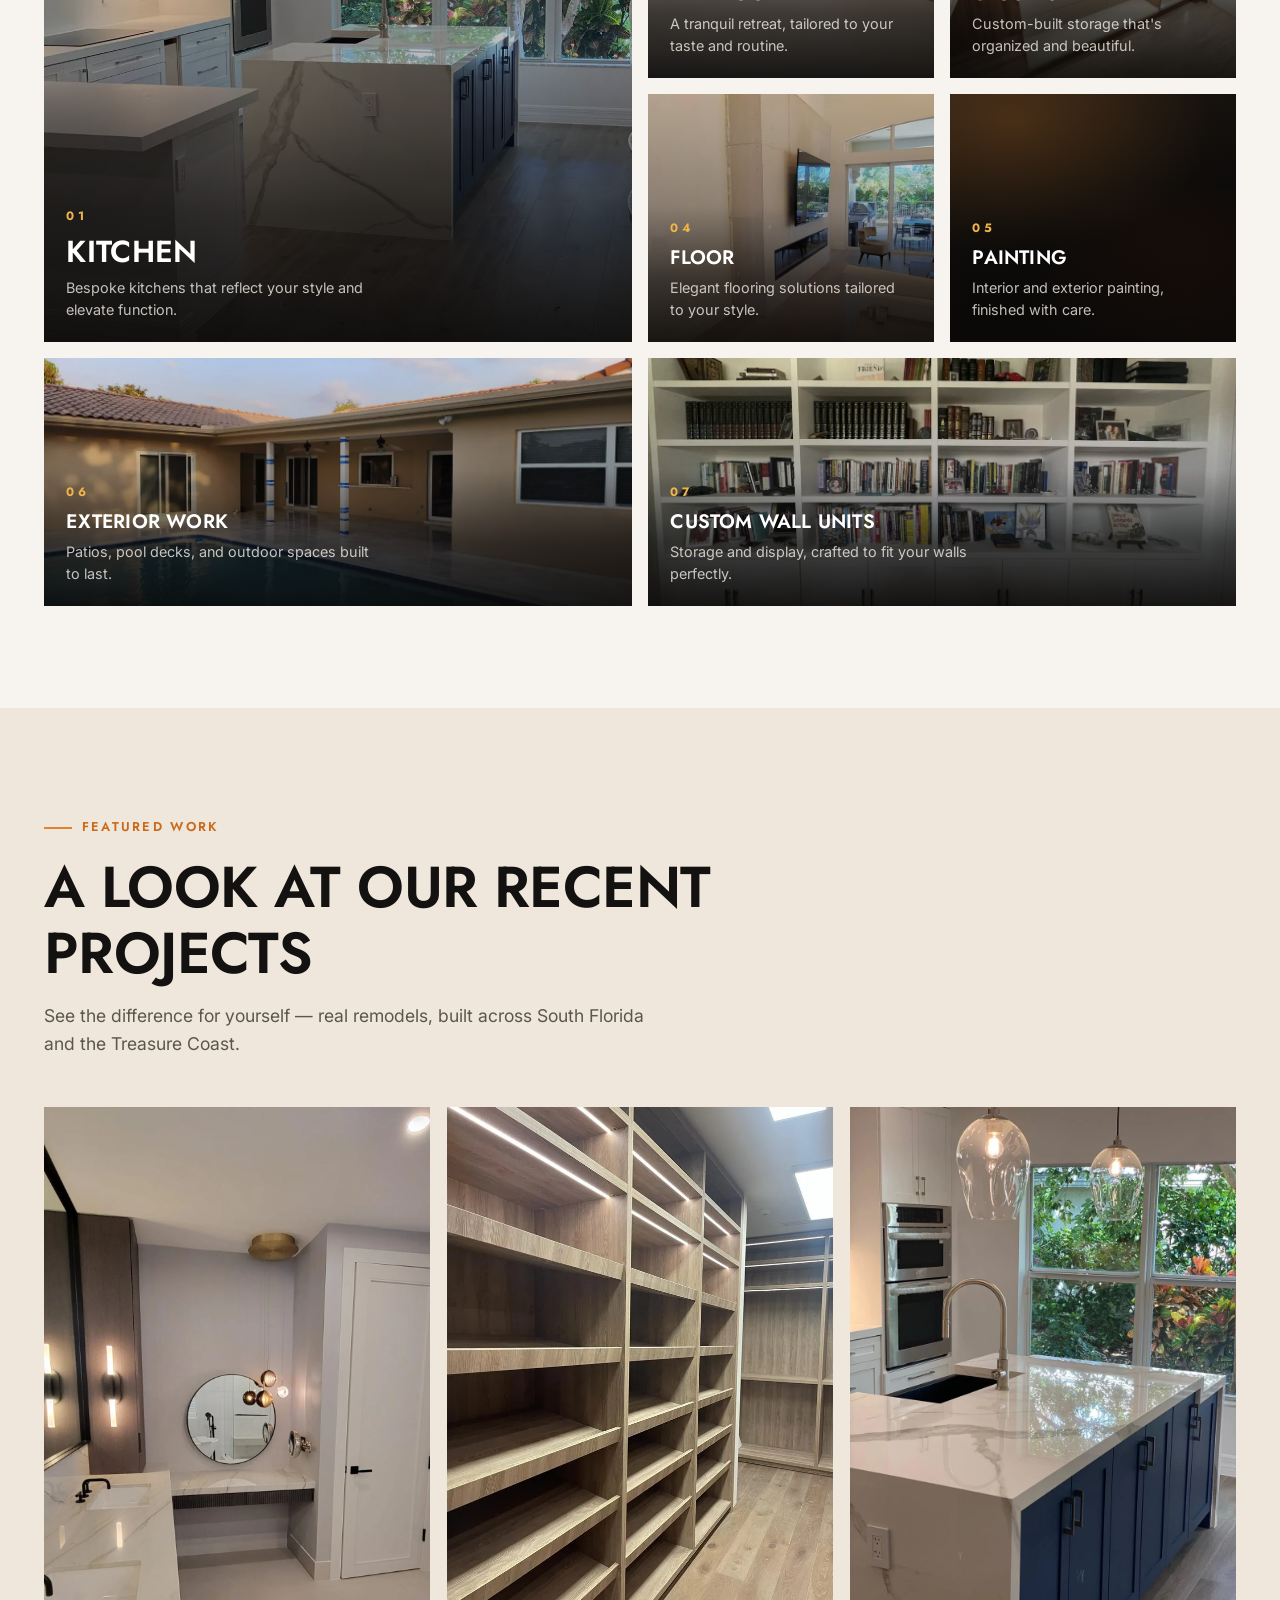
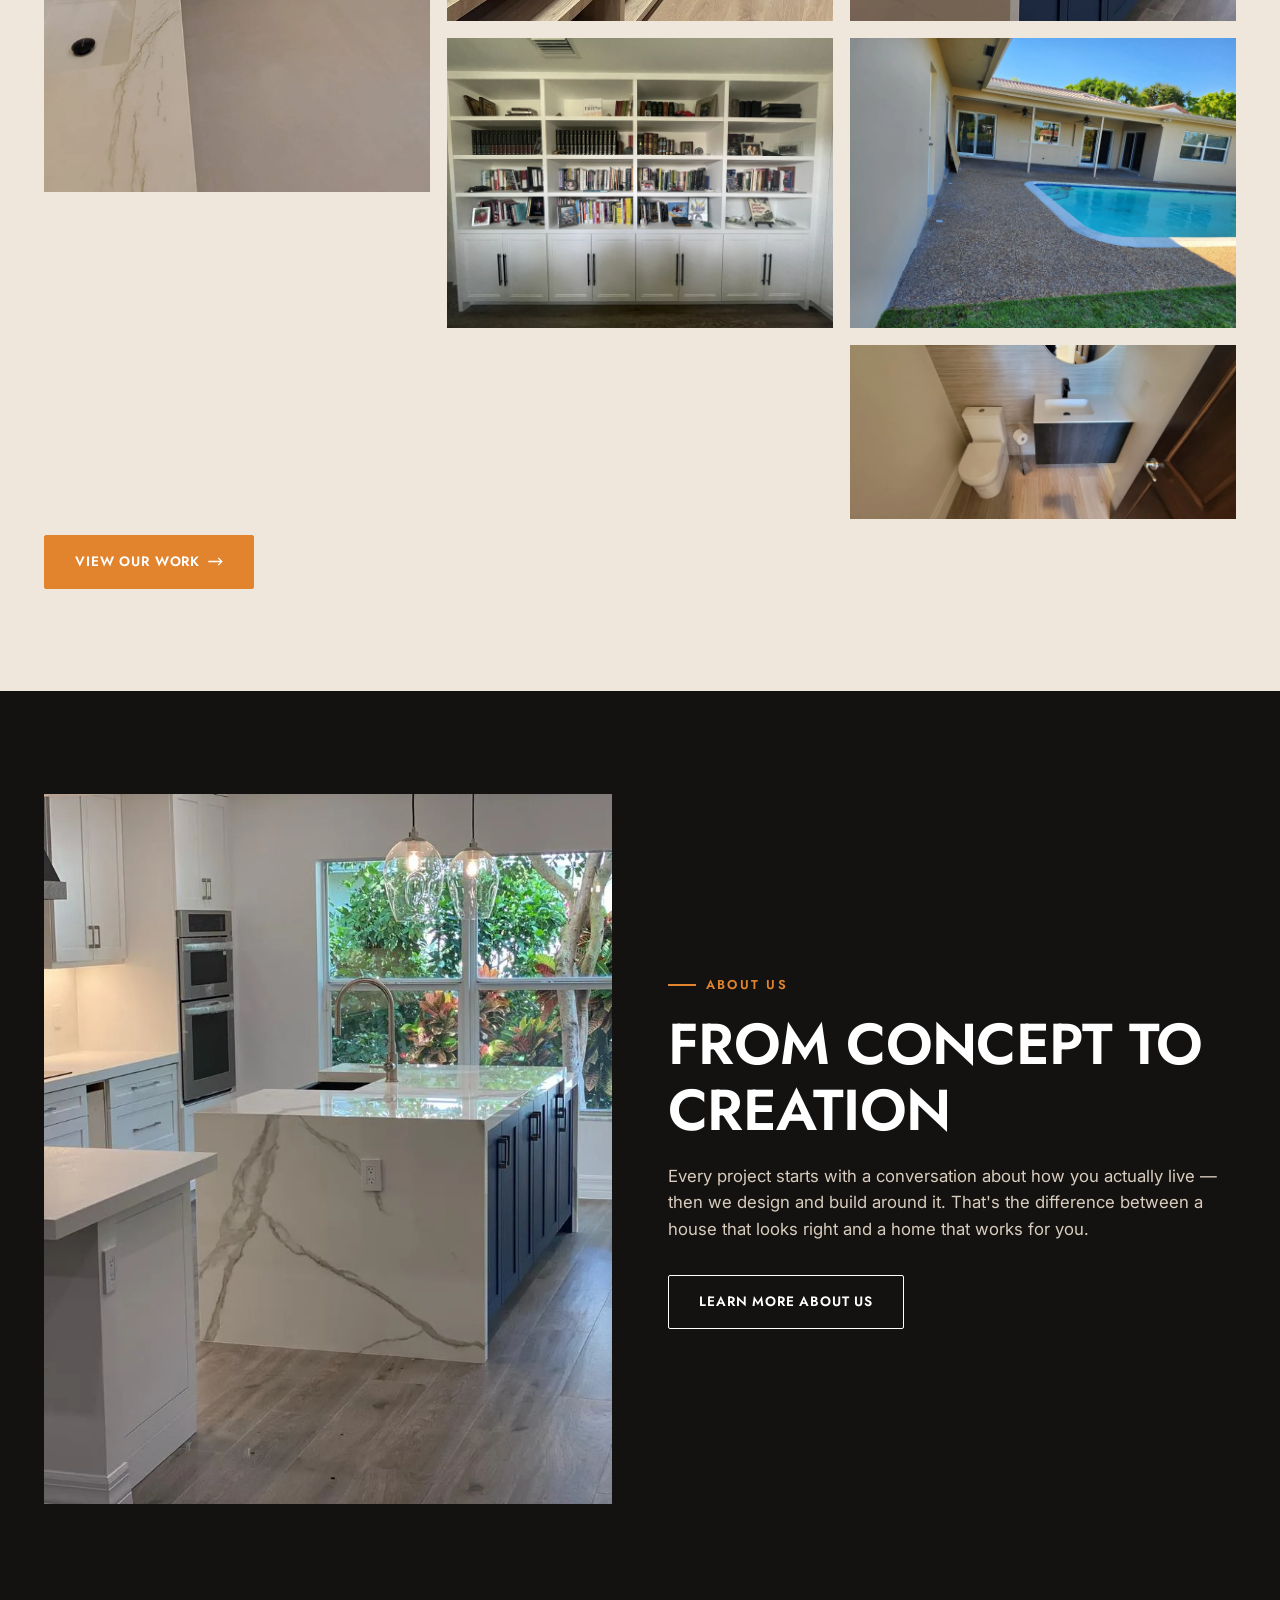
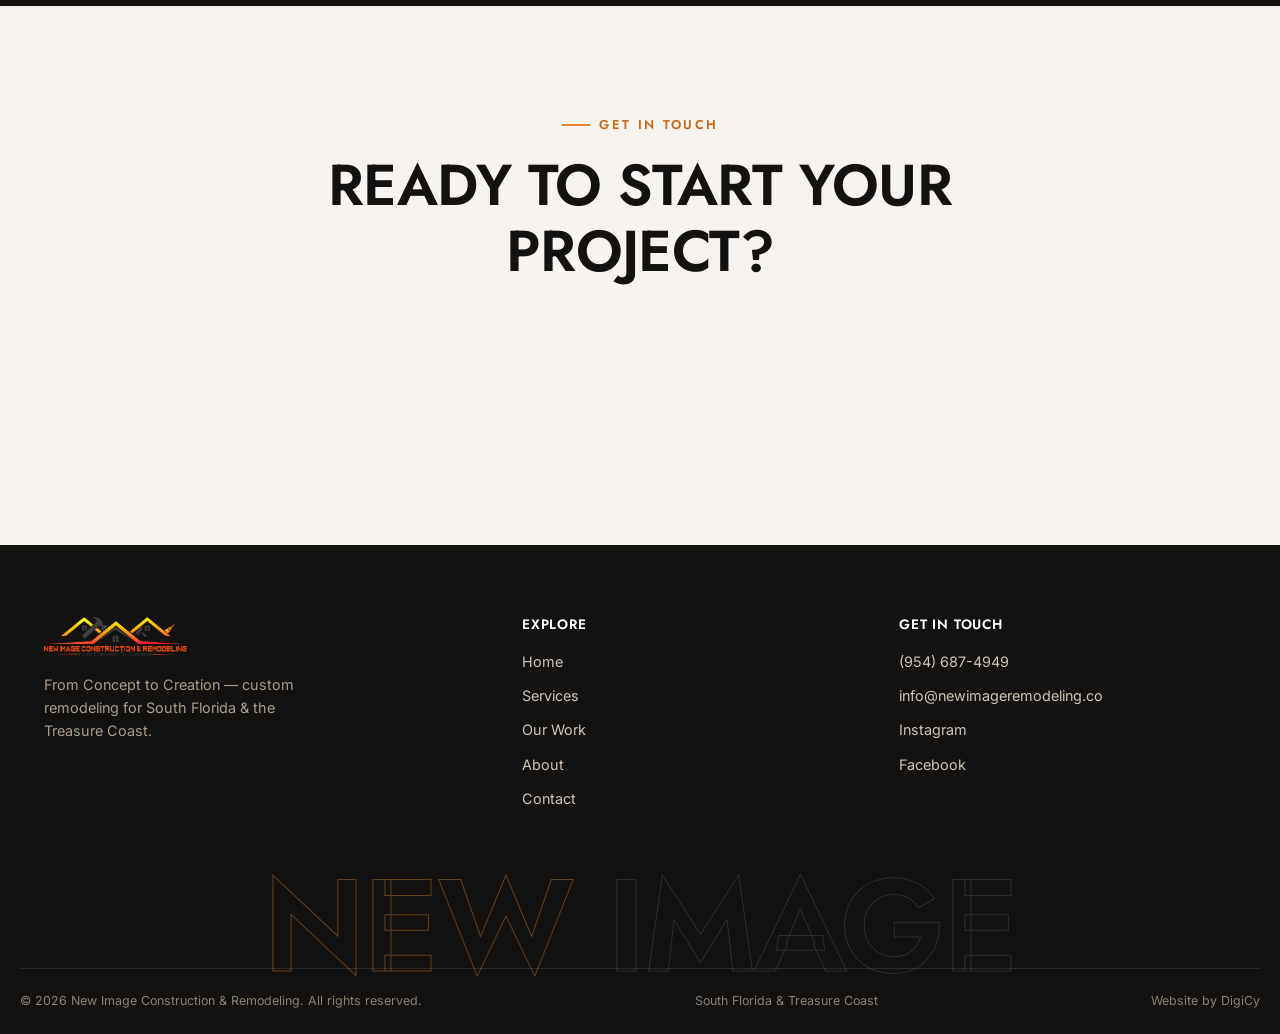
==== commit 46b6f7ac: "Shorten the hero-outro settle and trim overloaded hero text Two follow-ups from feedback on the last" ====
--- a/index.html
+++ b/index.html
@@ -100,7 +100,7 @@
             <span class="hero-wordmark-b">Construction &amp; Remodeling</span>
           </h1>
           <p class="hero-tagline">From Concept To Creation</p>
-          <p class="hero-lede">Kitchens, bathrooms, closets, flooring and whole-home transformations — designed and built right, the first time.</p>
+          <p class="hero-lede">Kitchens, bathrooms, closets, flooring and whole-home transformations.</p>
         </div>
       </article>
 
--- a/css/styles.css
+++ b/css/styles.css
@@ -170,12 +170,14 @@
    so the sticky media layer belongs to this wrapper rather than the hero. */
 .cinema{
   --hero-track:520svh;
-  /* Taller than the dissolve itself needs (~90svh) on purpose: the sticky
+  /* Taller than the dissolve itself needs (~45svh) on purpose: the sticky
      media releases over its own last ~100svh regardless of this box's
-     height (see FILM_TAIL in main.js), so there has to be that much
-     already-solid-cream room after the dissolve completes, or the film
-     visibly slides free mid-dissolve instead of a clean handoff. */
-  --hero-outro:180svh;
+     height (see FILM_TAIL in main.js), so there has to be nearly that
+     much already-solid-cream room after the dissolve completes, or the
+     film visibly slides free mid-dissolve instead of a clean handoff.
+     Kept as tight as that allows — taller reads as slower to scroll
+     through, not smoother. */
+  --hero-outro:140svh;
   --hero-pan:20%;          /* object-position Y,  driven by JS  */
   --hero-pan-still:60%;
   --hero-zoom:1;           /* slow push, driven by JS           */
@@ -322,13 +324,13 @@
   padding:.45rem 0; background:none; border:0; color:inherit;
 }
 .hero-rail-bar{
-  display:block; width:26px; height:2px; flex:0 0 auto;
-  background:rgba(246,241,234,.28); transition:width .3s var(--ease), background .3s var(--ease);
+  display:block; width:22px; height:2px; flex:0 0 auto;
+  background:rgba(246,241,234,.2); transition:width .3s var(--ease), background .3s var(--ease);
 }
 .hero-rail-text{
-  font-family:var(--font-head); font-size:.68rem; font-weight:600;
+  font-family:var(--font-head); font-size:.64rem; font-weight:600;
   letter-spacing:.18em; text-transform:uppercase;
-  color:rgba(246,241,234,.45);
+  color:rgba(246,241,234,.32);
   transition:color .3s var(--ease);
 }
 .hero-rail button:hover .hero-rail-bar{ background:rgba(246,241,234,.6); }
@@ -361,10 +363,10 @@
 .is-cinema .hero-outro{
   position:relative; z-index:1;
   min-height:var(--hero-outro);
-  padding-top:64vh;
+  padding-top:32vh;
   background:linear-gradient(180deg,
-    rgba(10,9,8,0) 0%, rgba(10,9,8,.30) 13%, rgba(10,9,8,.78) 26%,
-    #1a1510 36%, #4a3f33 43%, #9c8a72 48%, var(--cream) 50%, var(--cream) 100%);
+    rgba(10,9,8,0) 0%, rgba(10,9,8,.30) 8%, rgba(10,9,8,.78) 17%,
+    #1a1510 23%, #4a3f33 28%, #9c8a72 31%, var(--cream) 32%, var(--cream) 100%);
 }
 .is-cinema .hero-stage{
   position:sticky; top:0;
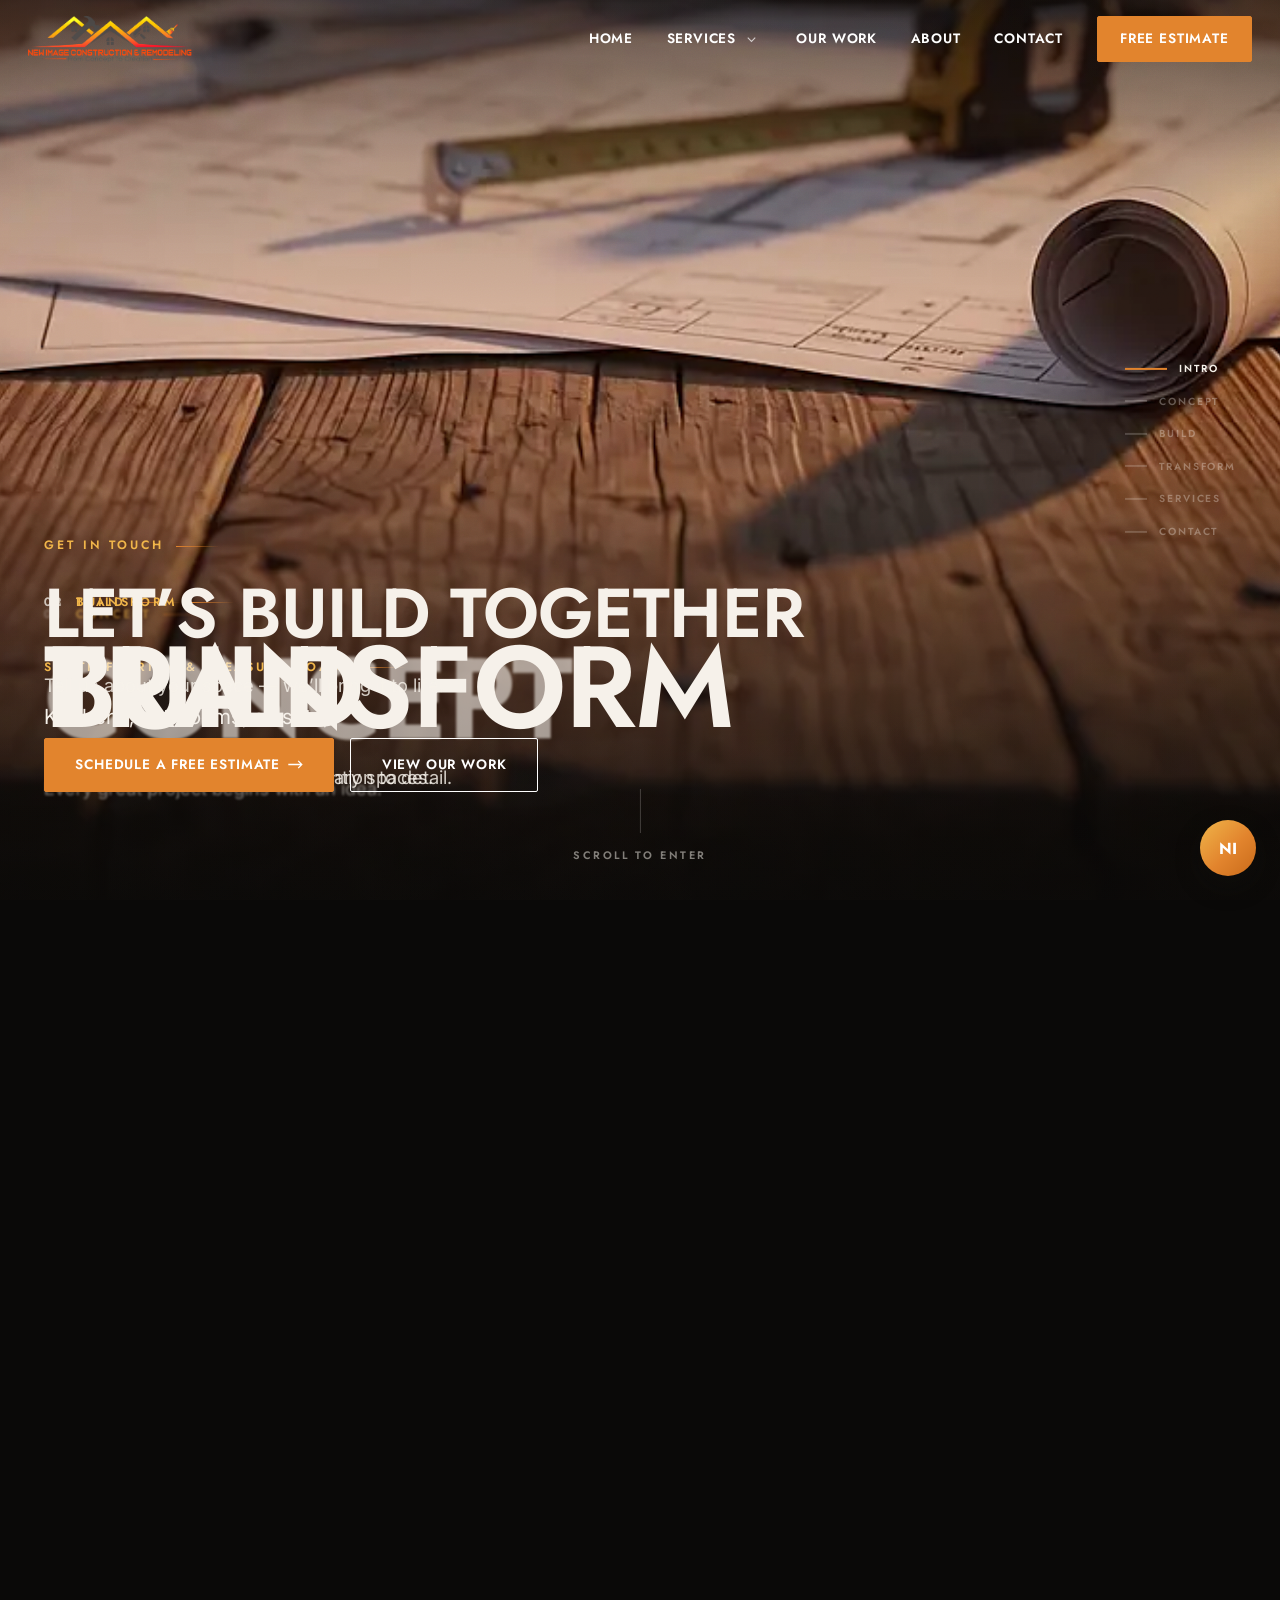
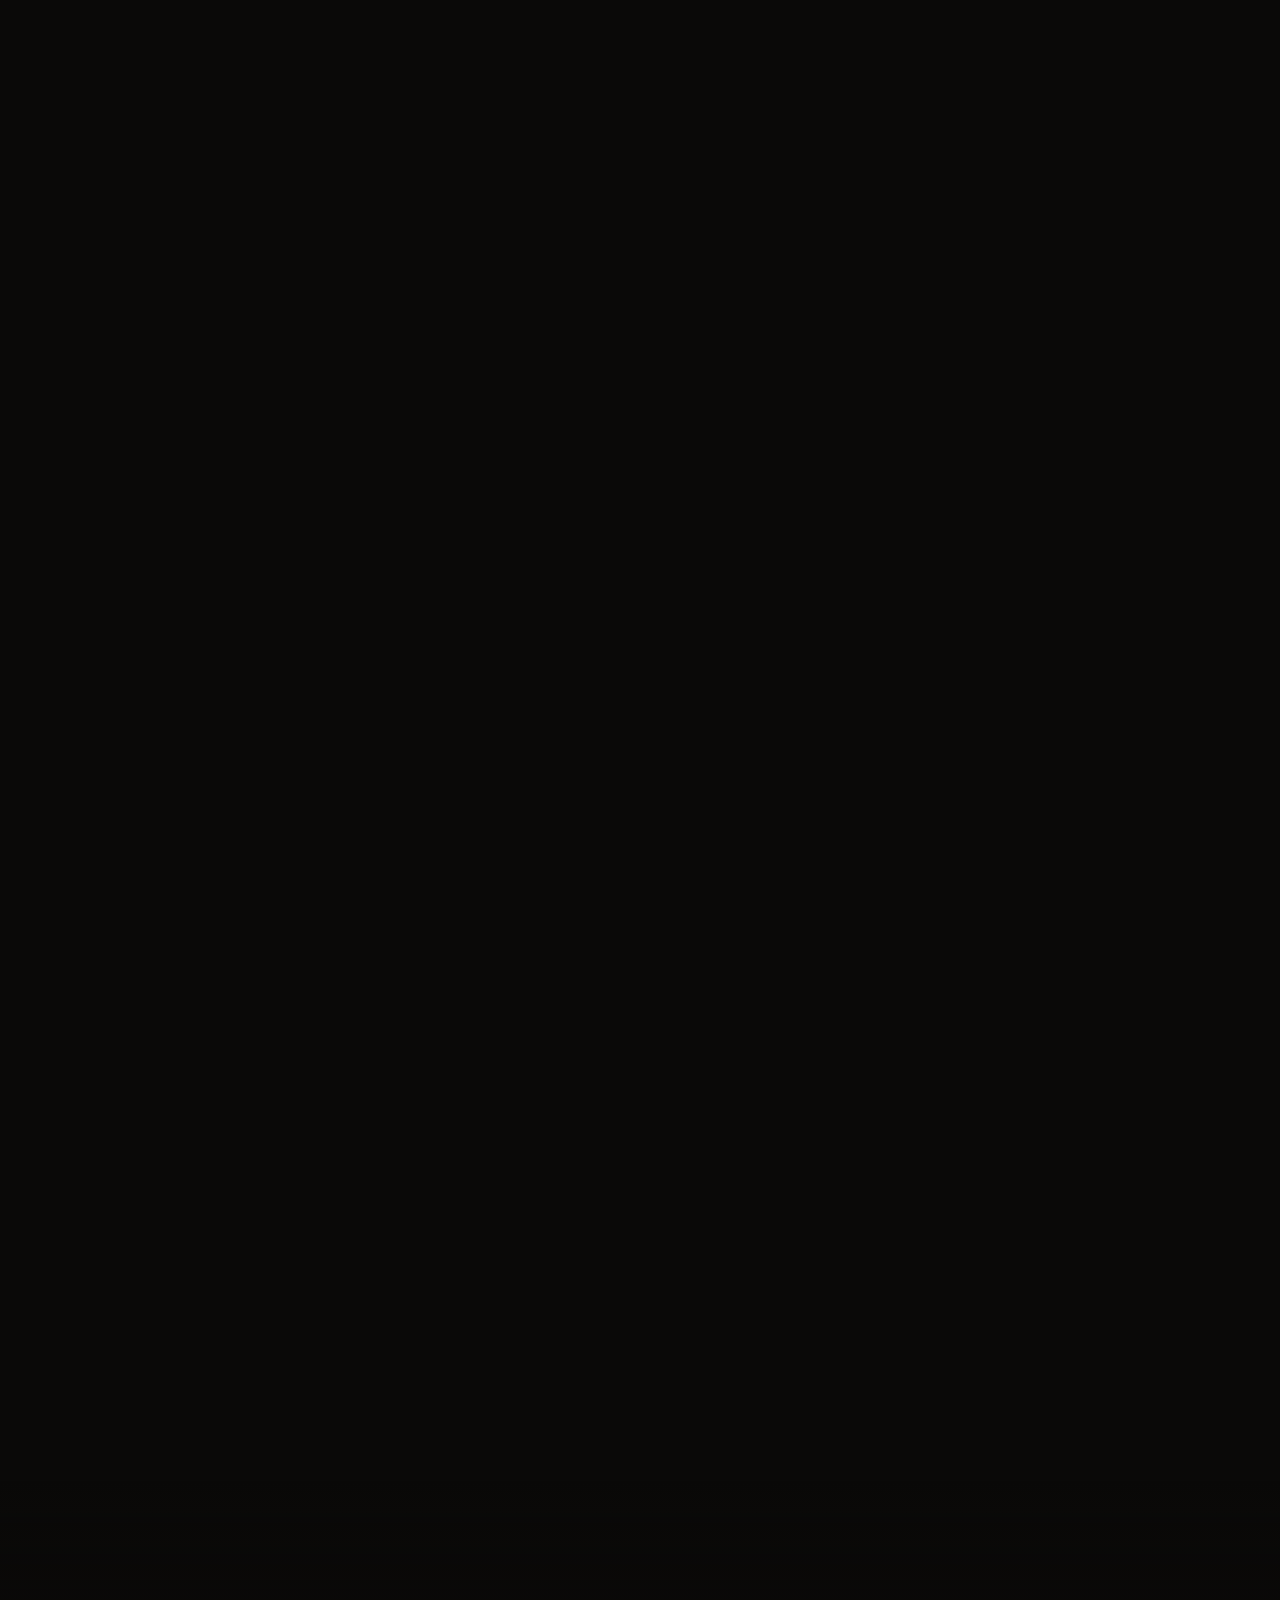
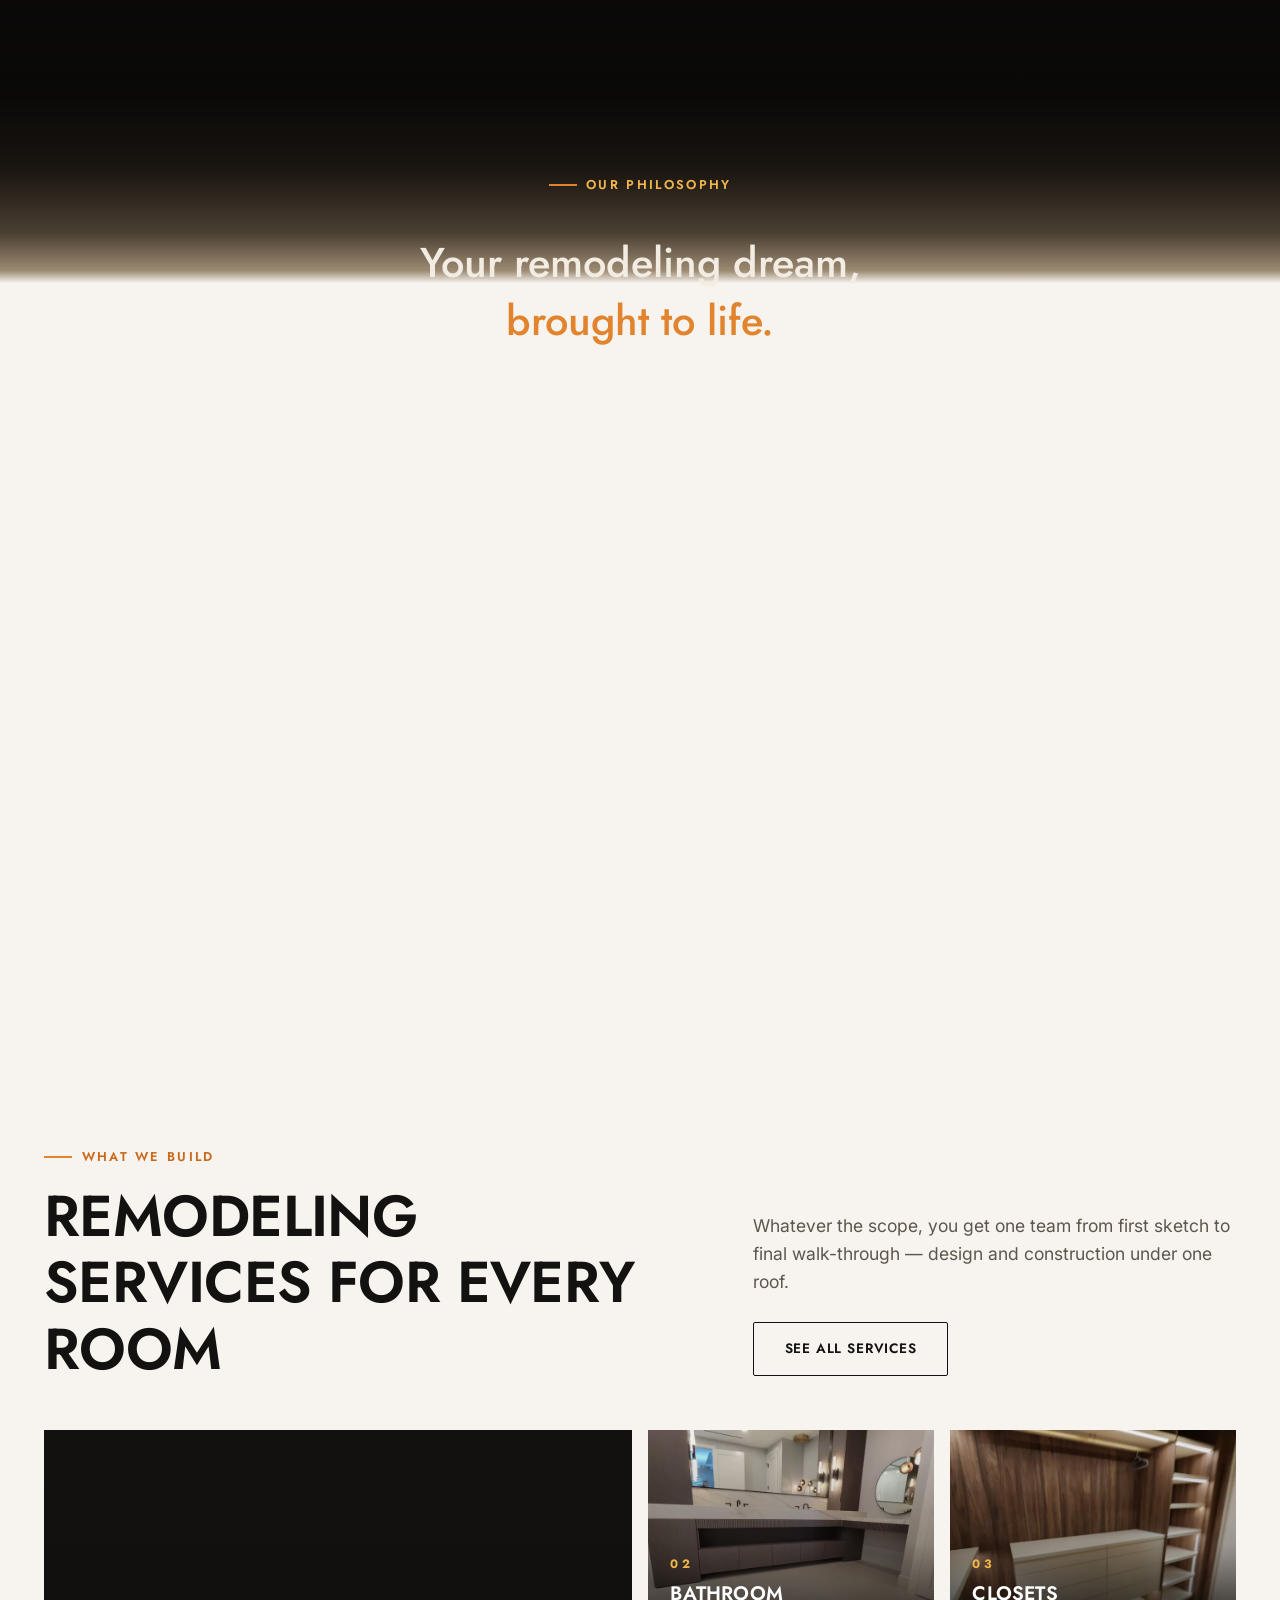
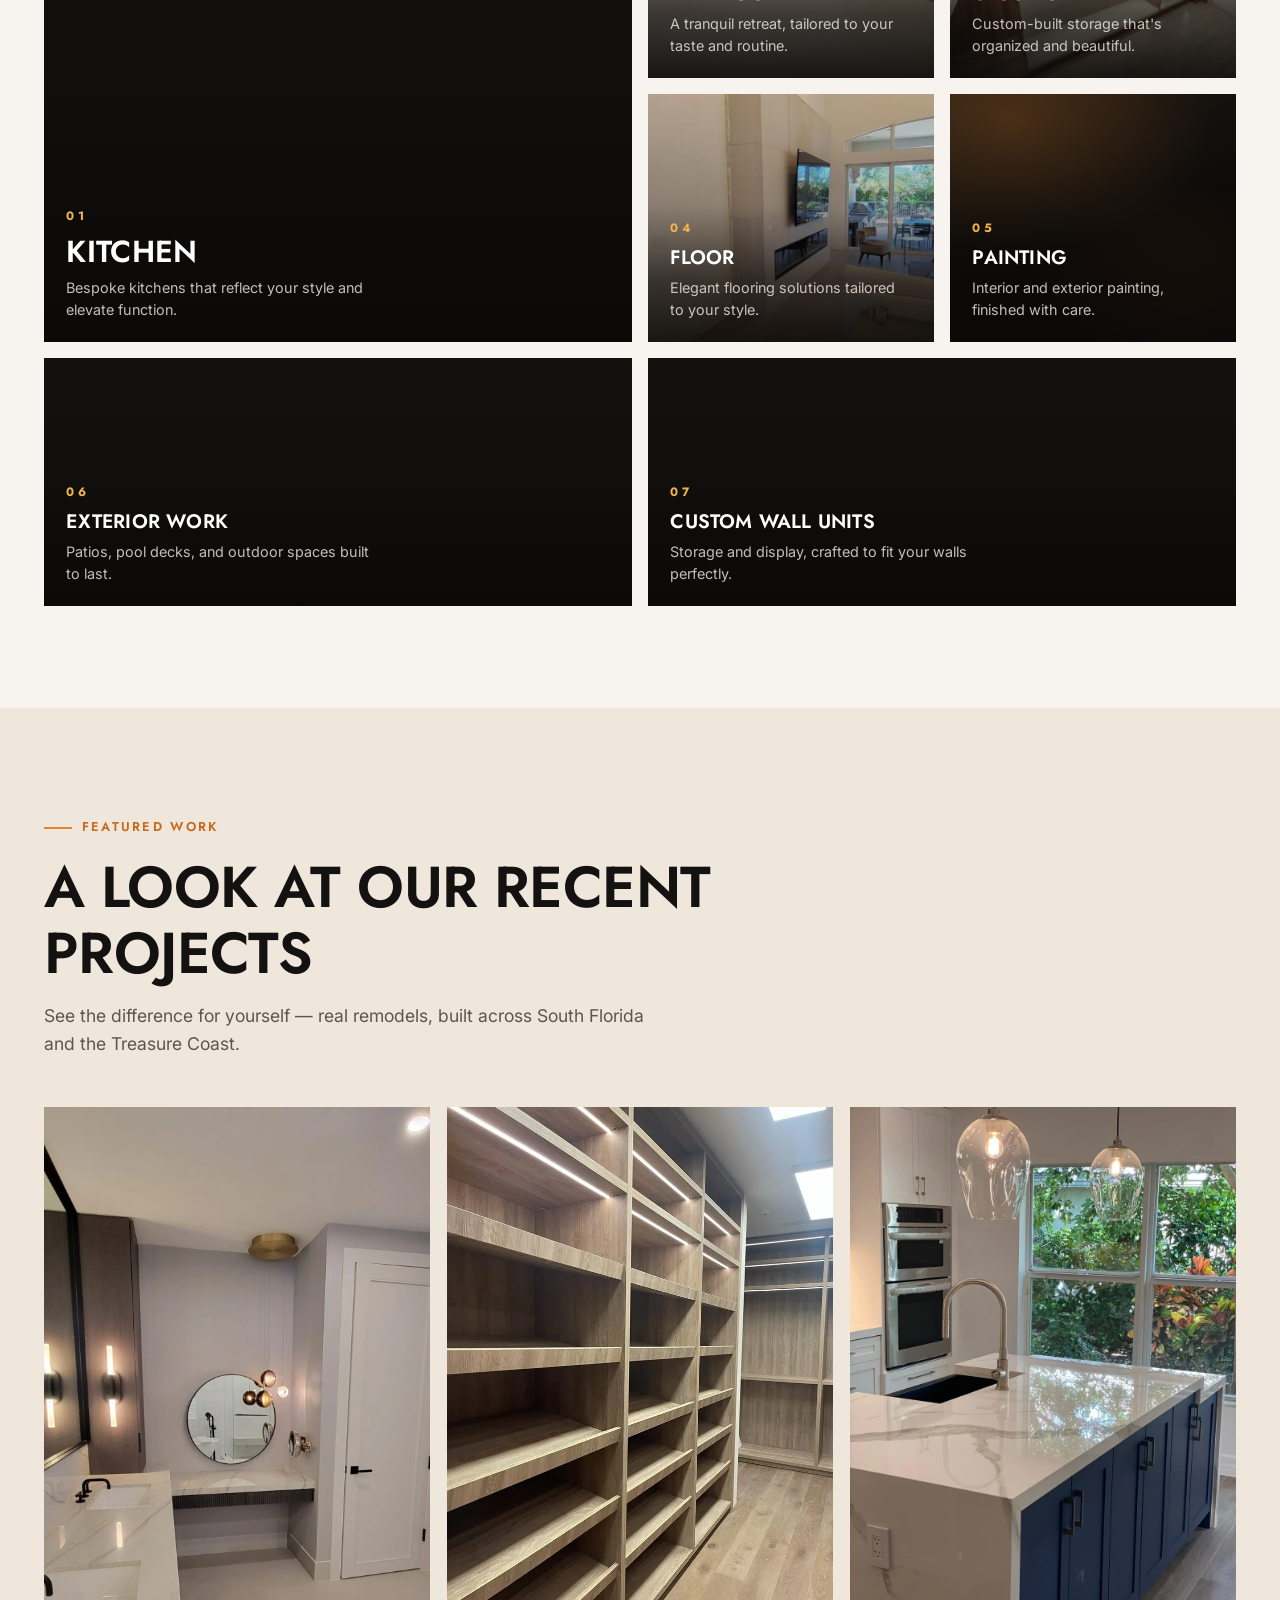
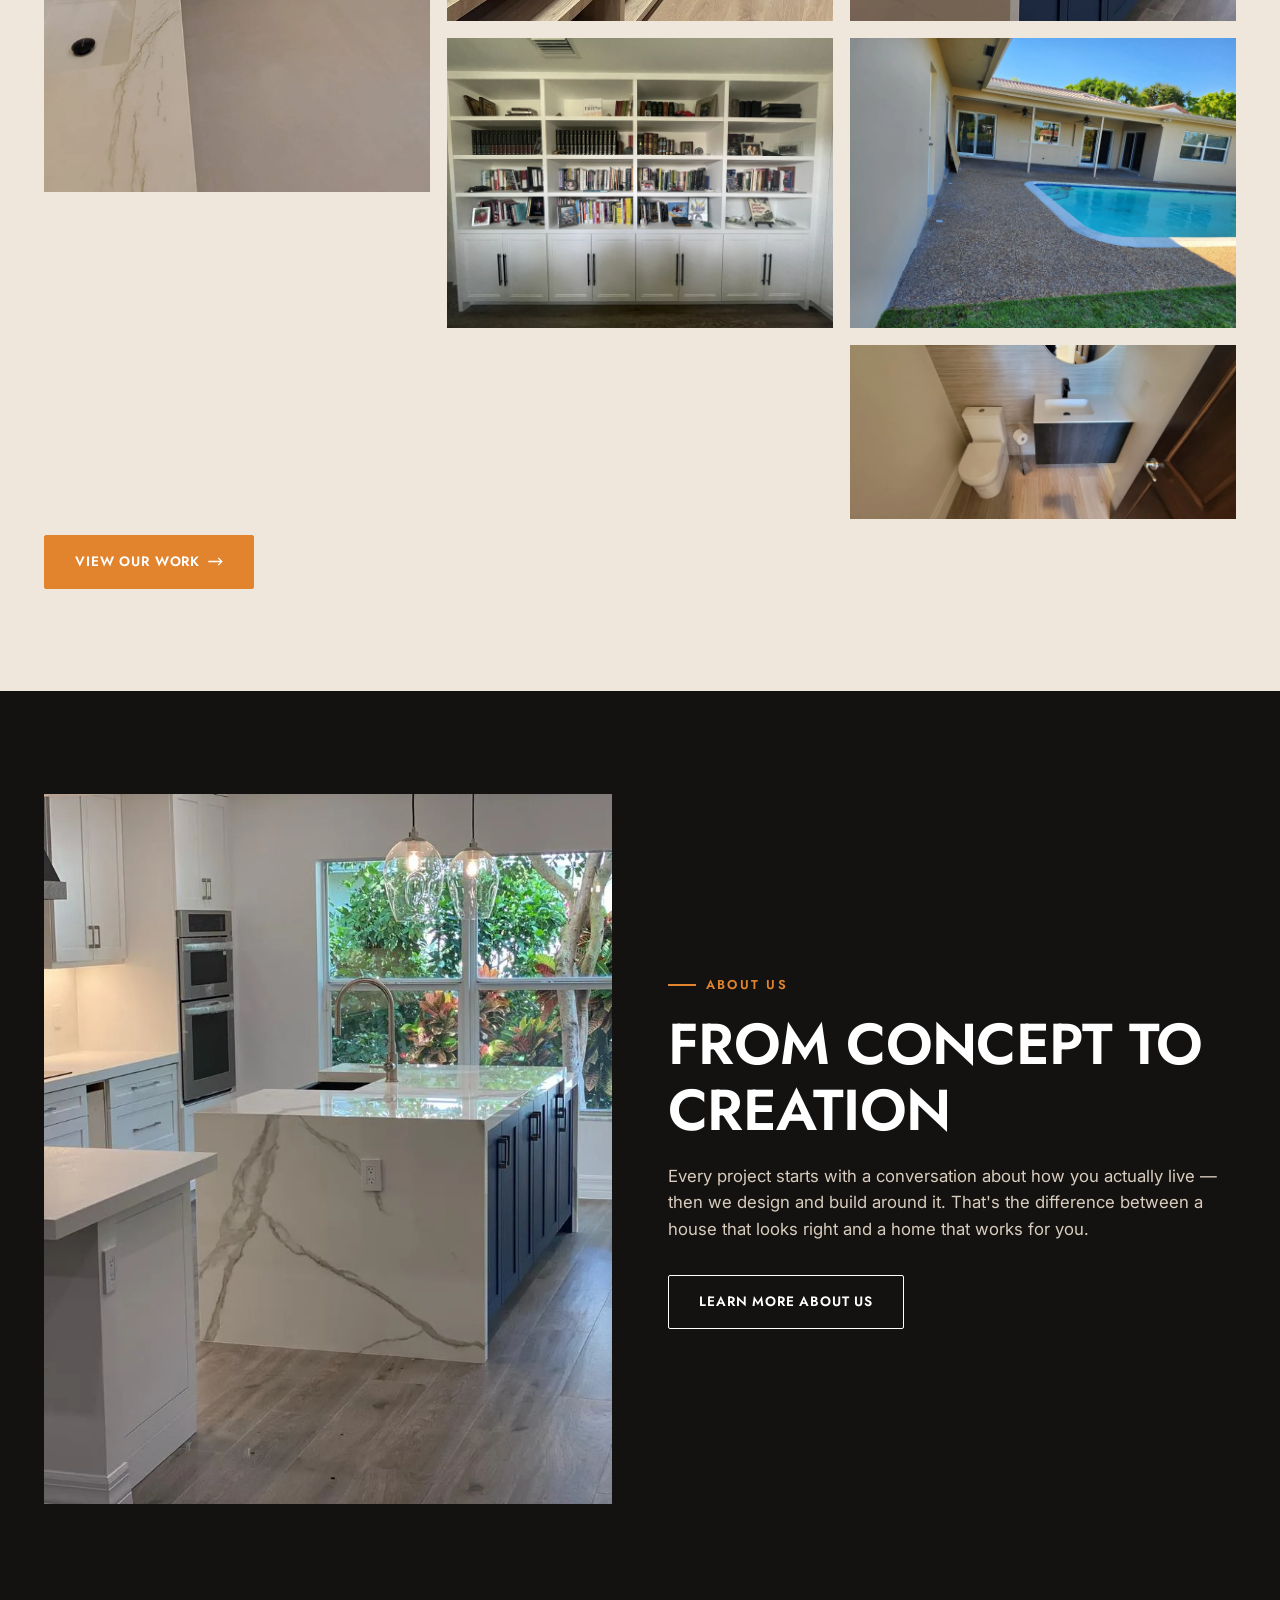
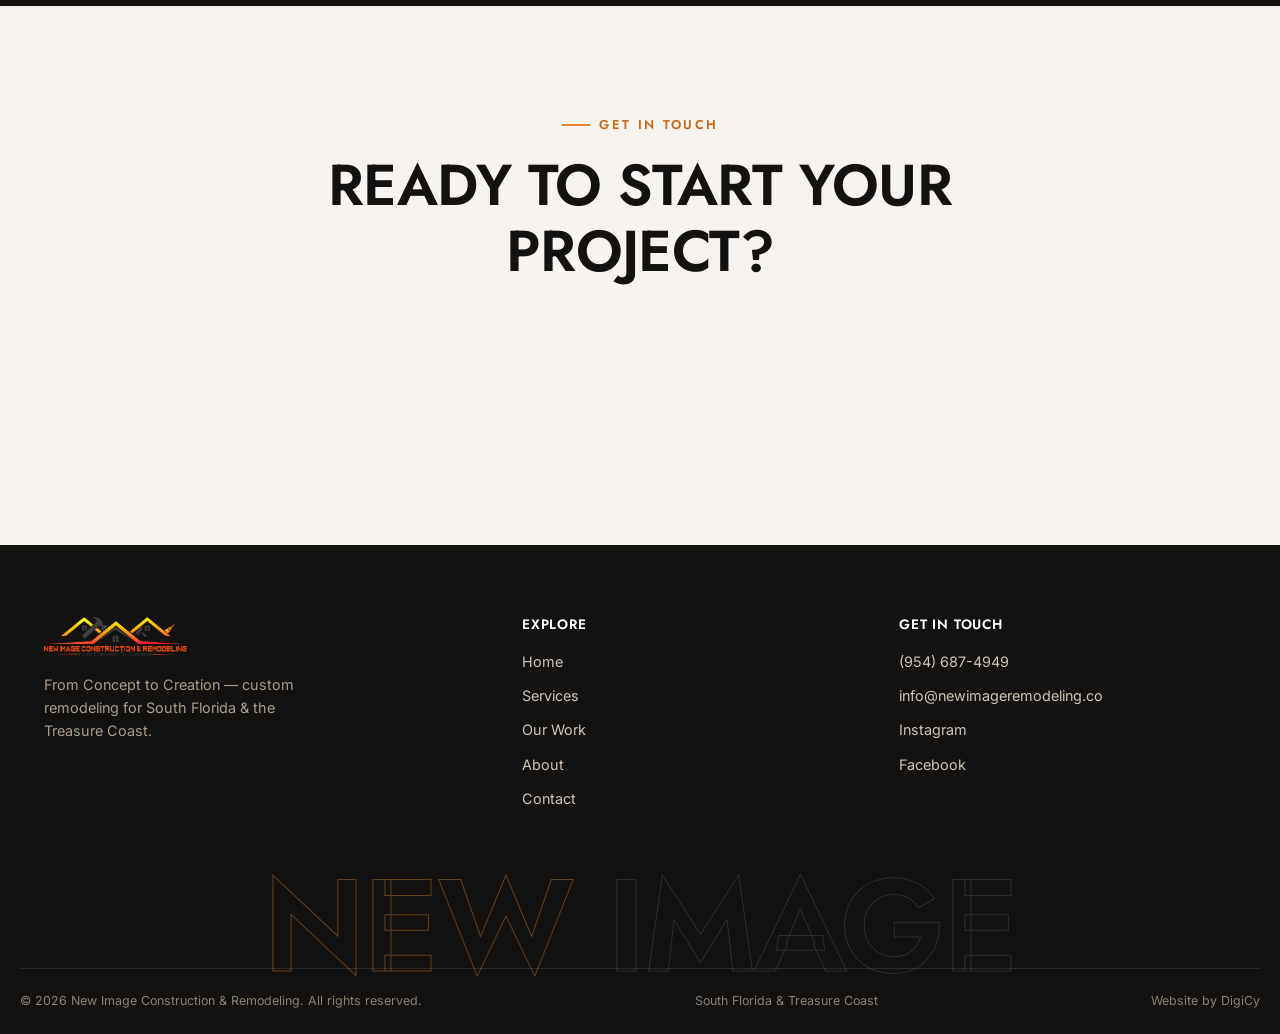
==== commit ecf723b1: "Add an "NI" floating button that lists and jumps to each page's sections User first asked for a real" ====
--- a/index.html
+++ b/index.html
@@ -337,6 +337,15 @@
   </div>
 </footer>
 
+<button class="ai-fab" type="button" aria-expanded="false" aria-controls="ai-fab-panel" aria-label="What's on this page">NI</button>
+<div class="ai-fab-panel" id="ai-fab-panel" hidden>
+  <div class="ai-fab-panel-head">
+    <p class="ai-fab-panel-title"><span>NI</span> — On this page</p>
+    <button class="ai-fab-close" type="button" aria-label="Close">&times;</button>
+  </div>
+  <ul class="ai-fab-list"></ul>
+</div>
+
 <script src="/js/main.js?v=3"></script>
 </body>
 </html>
--- a/css/styles.css
+++ b/css/styles.css
@@ -1081,3 +1081,63 @@
   .section-head .section-title{ max-width:22ch; }
   .section-head-aside{ gap:1.4rem; }
 }
+
+/* ============================================================
+   PAGE ASSISTANT — a floating "NI" button that lists this page's
+   own sections and scrolls to whichever one is picked. Entirely
+   client-side: no chat, no backend, just quick in-page navigation.
+   ============================================================ */
+.ai-fab{
+  position:fixed; right:1.5rem; bottom:1.5rem; z-index:1400;
+  width:56px; height:56px; border-radius:50%; border:0;
+  display:flex; align-items:center; justify-content:center;
+  background:linear-gradient(135deg, var(--gold), var(--orange) 55%, var(--orange-deep));
+  color:var(--white); font-family:var(--font-head); font-weight:700;
+  font-size:1rem; letter-spacing:.02em;
+  box-shadow:0 10px 26px rgba(20,18,16,.32);
+  transition:transform .25s var(--ease), box-shadow .25s var(--ease);
+}
+.ai-fab:hover{ transform:translateY(-2px) scale(1.04); box-shadow:0 14px 32px rgba(20,18,16,.4); }
+.ai-fab[aria-expanded="true"]{ transform:scale(.94); }
+
+.ai-fab-panel{
+  position:fixed; right:1.5rem; bottom:5.4rem; z-index:1399;
+  width:min(320px, calc(100vw - 2.5rem)); max-height:min(60vh, 420px);
+  display:flex; flex-direction:column; overflow:hidden;
+  background:var(--cream); border:1px solid var(--line); border-radius:10px;
+  box-shadow:0 20px 48px rgba(20,18,16,.28);
+  transform:translateY(8px) scale(.98); opacity:0; pointer-events:none;
+  transition:transform .22s var(--ease), opacity .22s var(--ease);
+}
+.ai-fab-panel:not([hidden]){ transform:translateY(0) scale(1); opacity:1; pointer-events:auto; }
+.ai-fab-panel-head{
+  display:flex; align-items:center; justify-content:space-between; gap:1rem;
+  padding:1rem 1.1rem; background:var(--ink); color:var(--white); flex:0 0 auto;
+}
+.ai-fab-panel-title{
+  font-family:var(--font-head); font-weight:600; font-size:.82rem;
+  letter-spacing:.08em; text-transform:uppercase; margin:0;
+}
+.ai-fab-panel-title span{ color:var(--gold); }
+.ai-fab-close{
+  border:0; background:none; color:rgba(255,255,255,.7); font-size:1.3rem;
+  line-height:1; padding:.1rem .3rem; border-radius:4px;
+}
+.ai-fab-close:hover{ color:var(--white); }
+.ai-fab-list{
+  list-style:none; margin:0; padding:.5rem; overflow-y:auto;
+}
+.ai-fab-list li + li{ margin-top:.15rem; }
+.ai-fab-list button{
+  display:block; width:100%; text-align:left; border:0; background:none;
+  padding:.7rem .75rem; border-radius:6px;
+  font-family:var(--font-body); font-size:.88rem; color:var(--ink);
+  transition:background .2s var(--ease);
+}
+.ai-fab-list button:hover, .ai-fab-list button:focus-visible{ background:var(--cream-deep); }
+.ai-fab-empty{ padding:1rem 1.1rem; font-size:.85rem; color:var(--graphite); }
+
+@media (max-width:560px){
+  .ai-fab{ right:1rem; bottom:1rem; width:52px; height:52px; font-size:.92rem; }
+  .ai-fab-panel{ right:1rem; bottom:4.9rem; }
+}
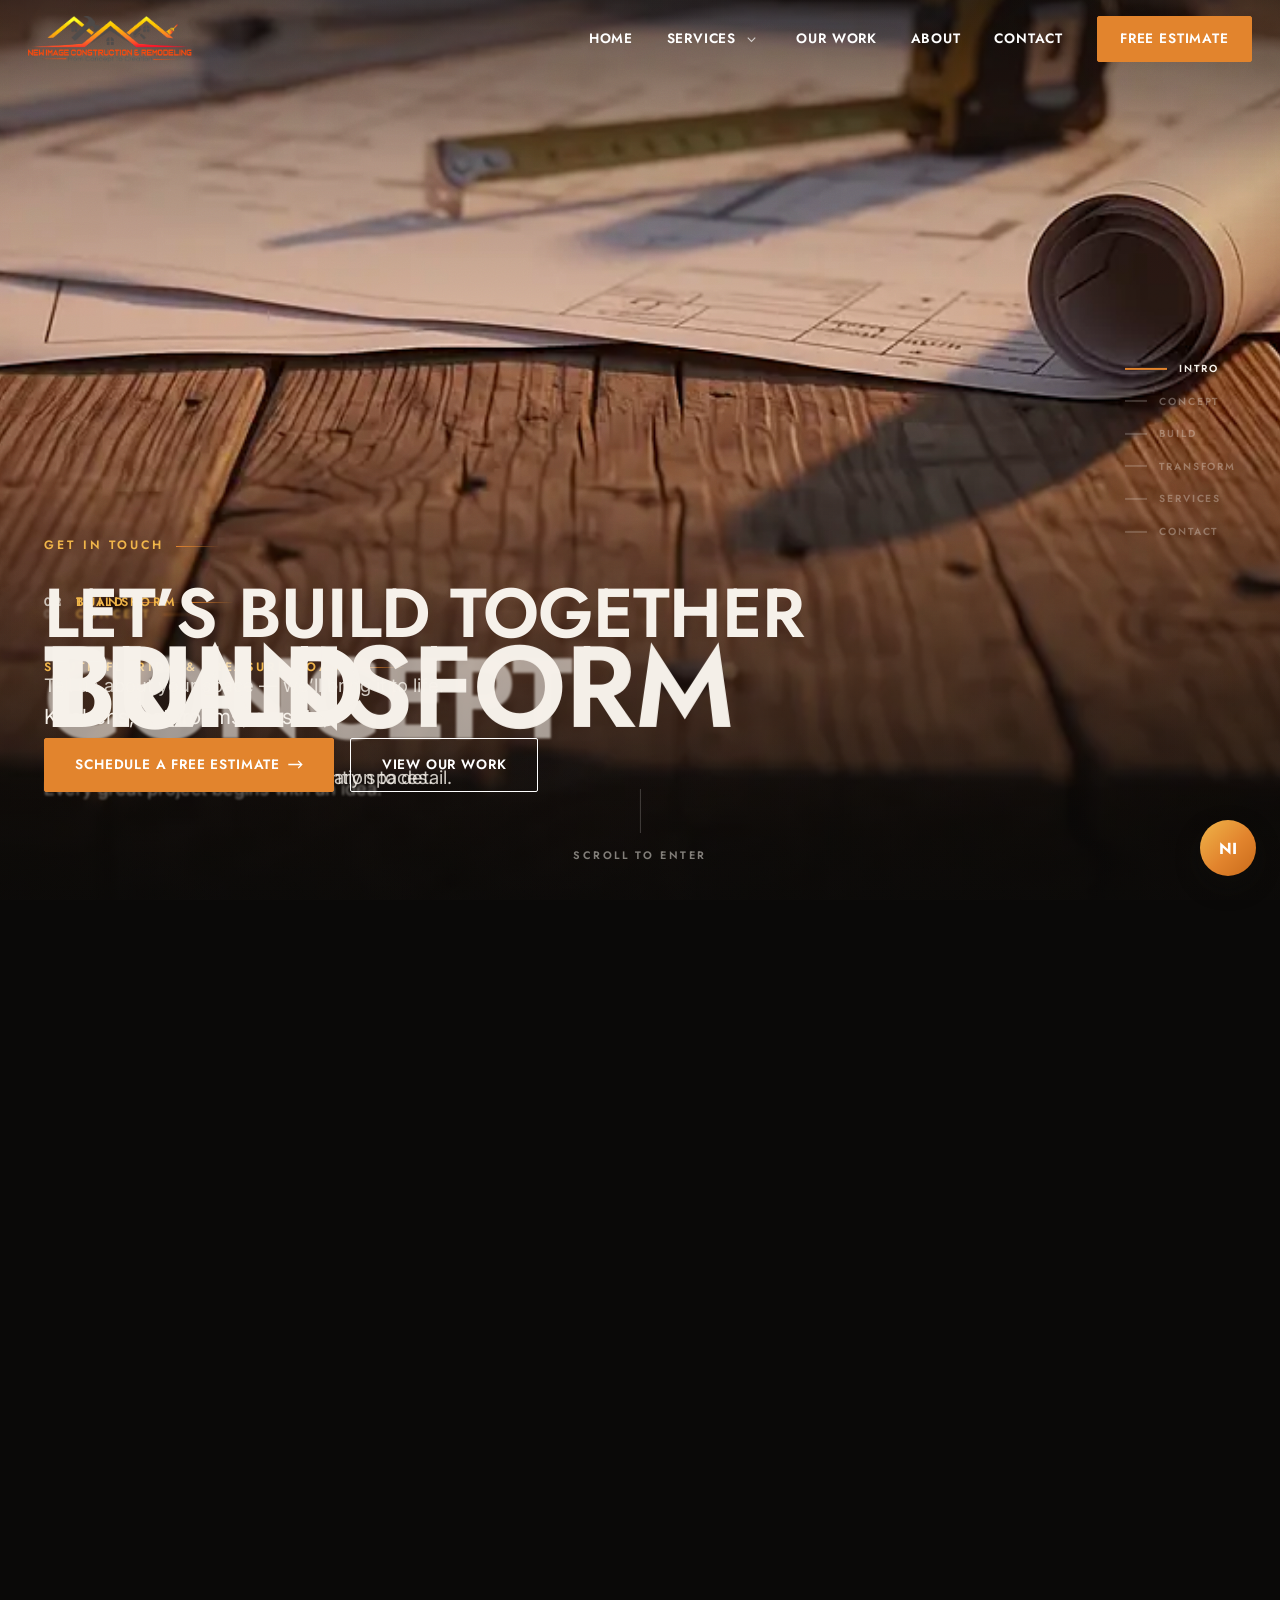
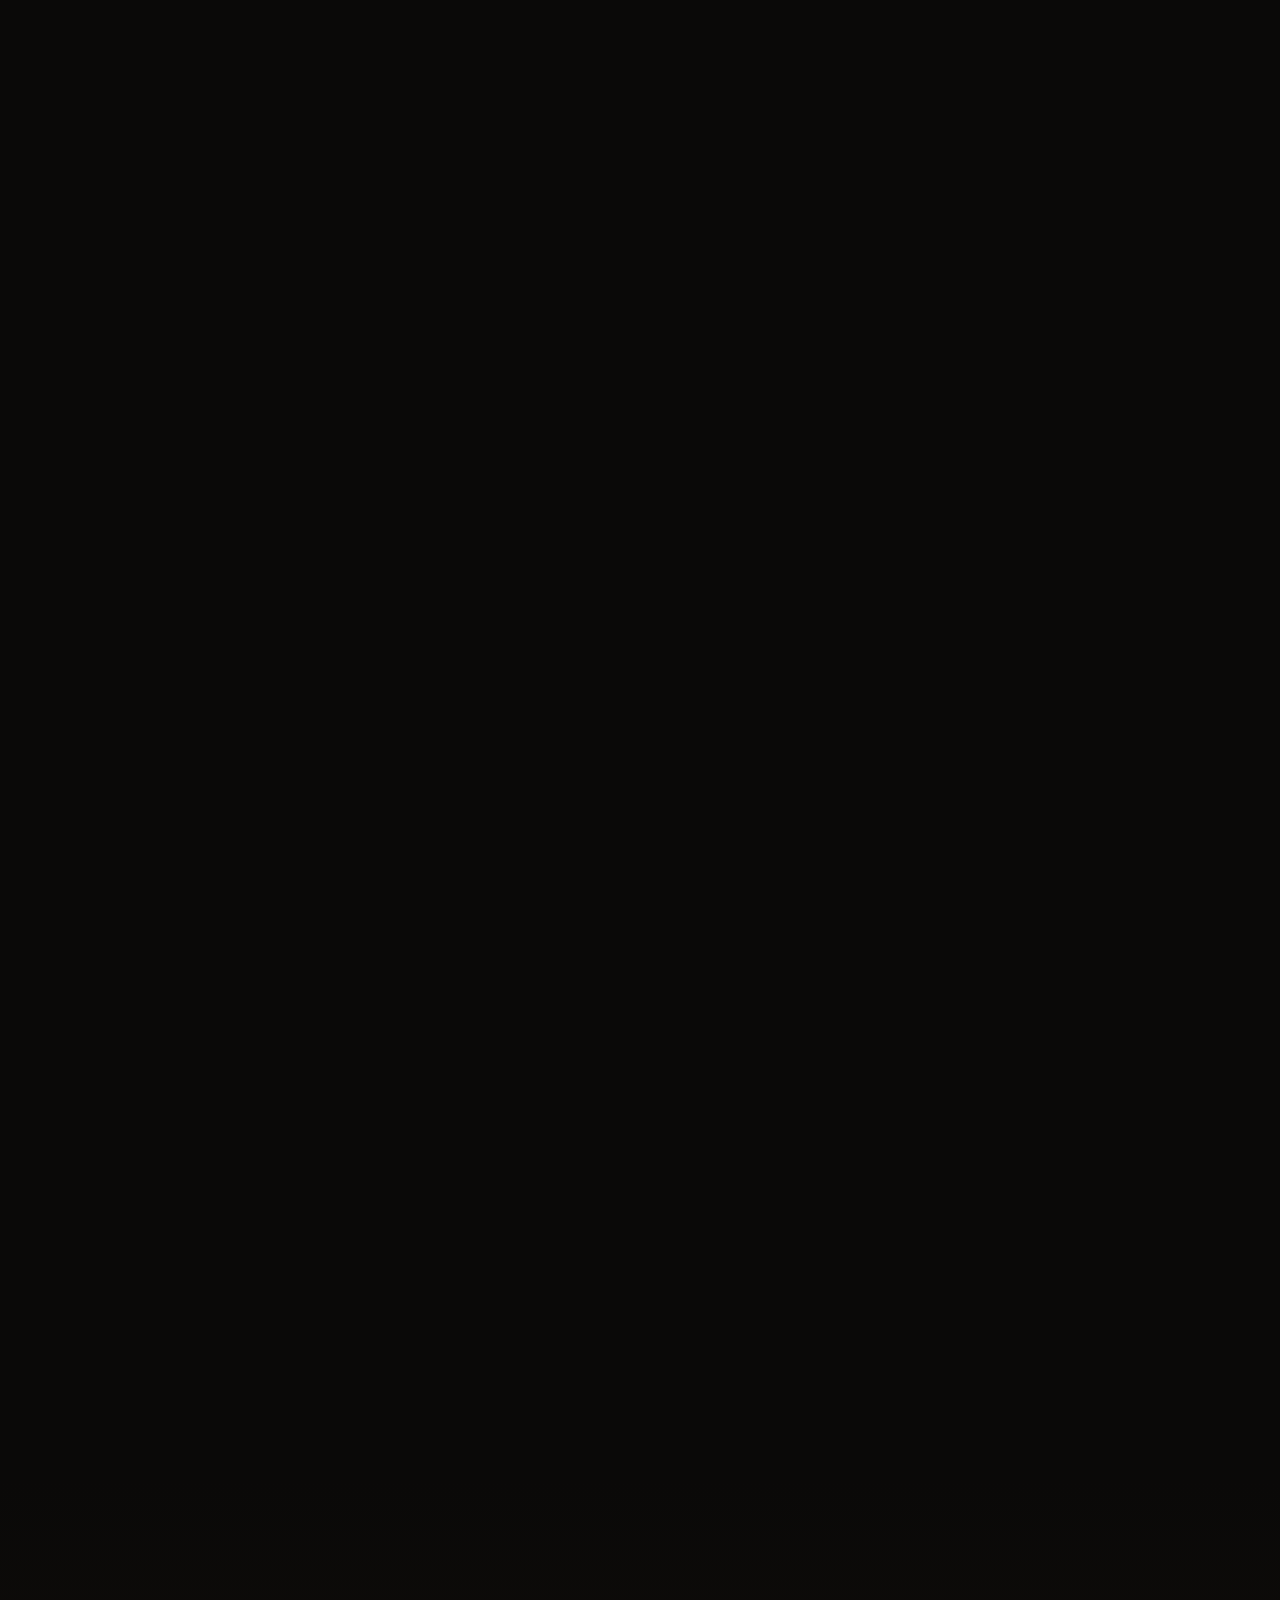
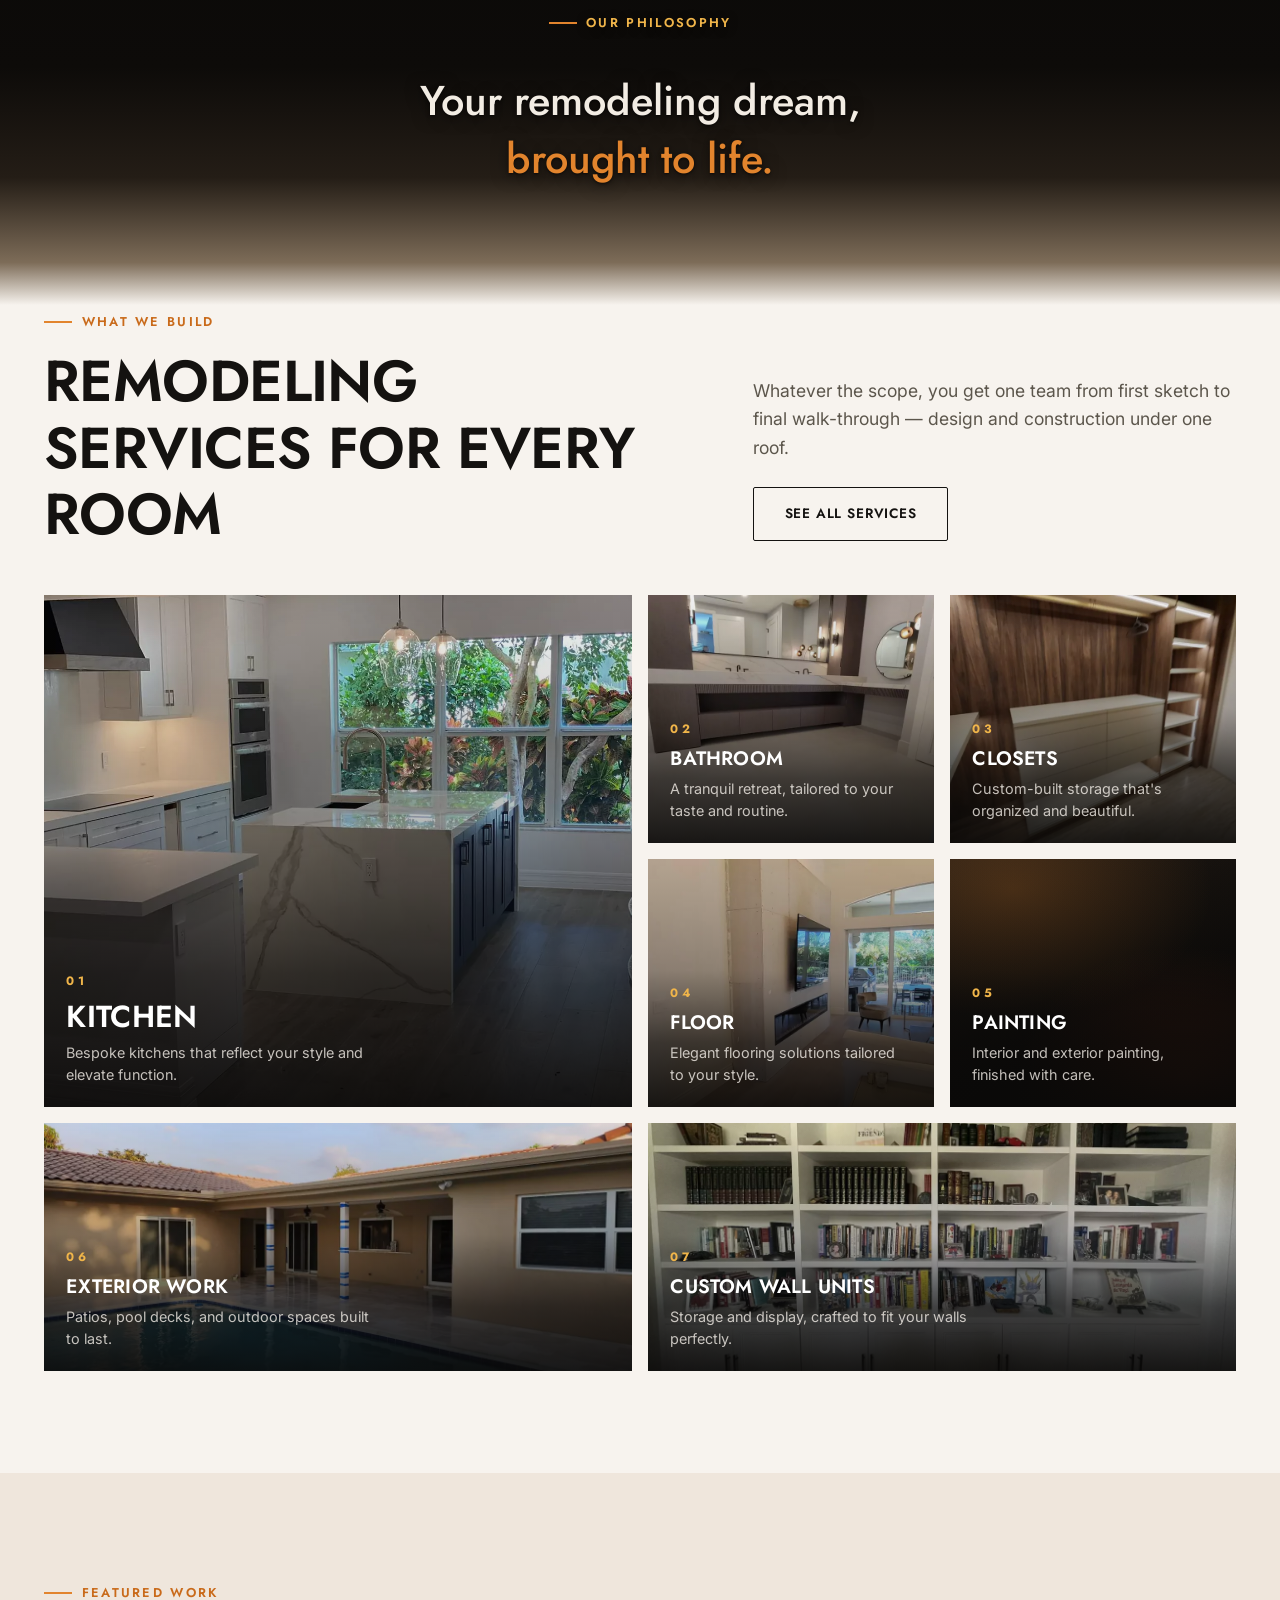
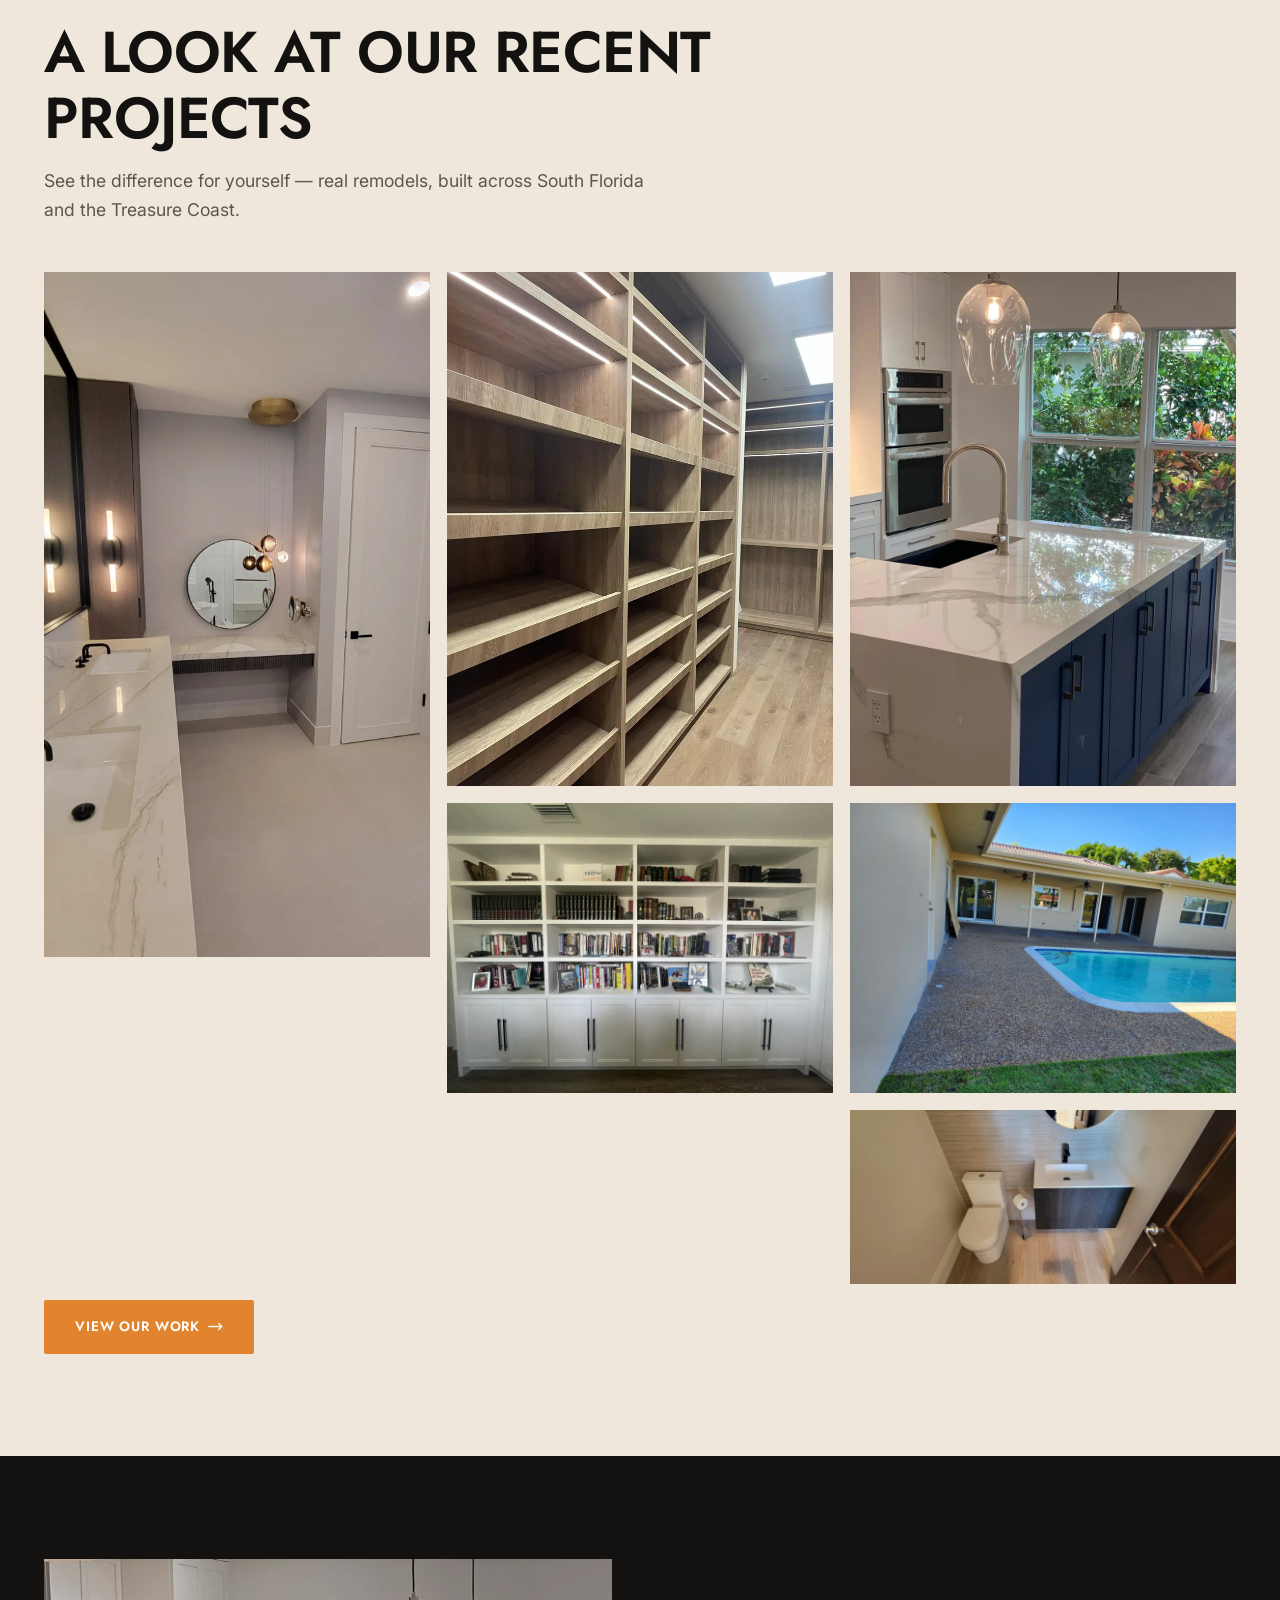
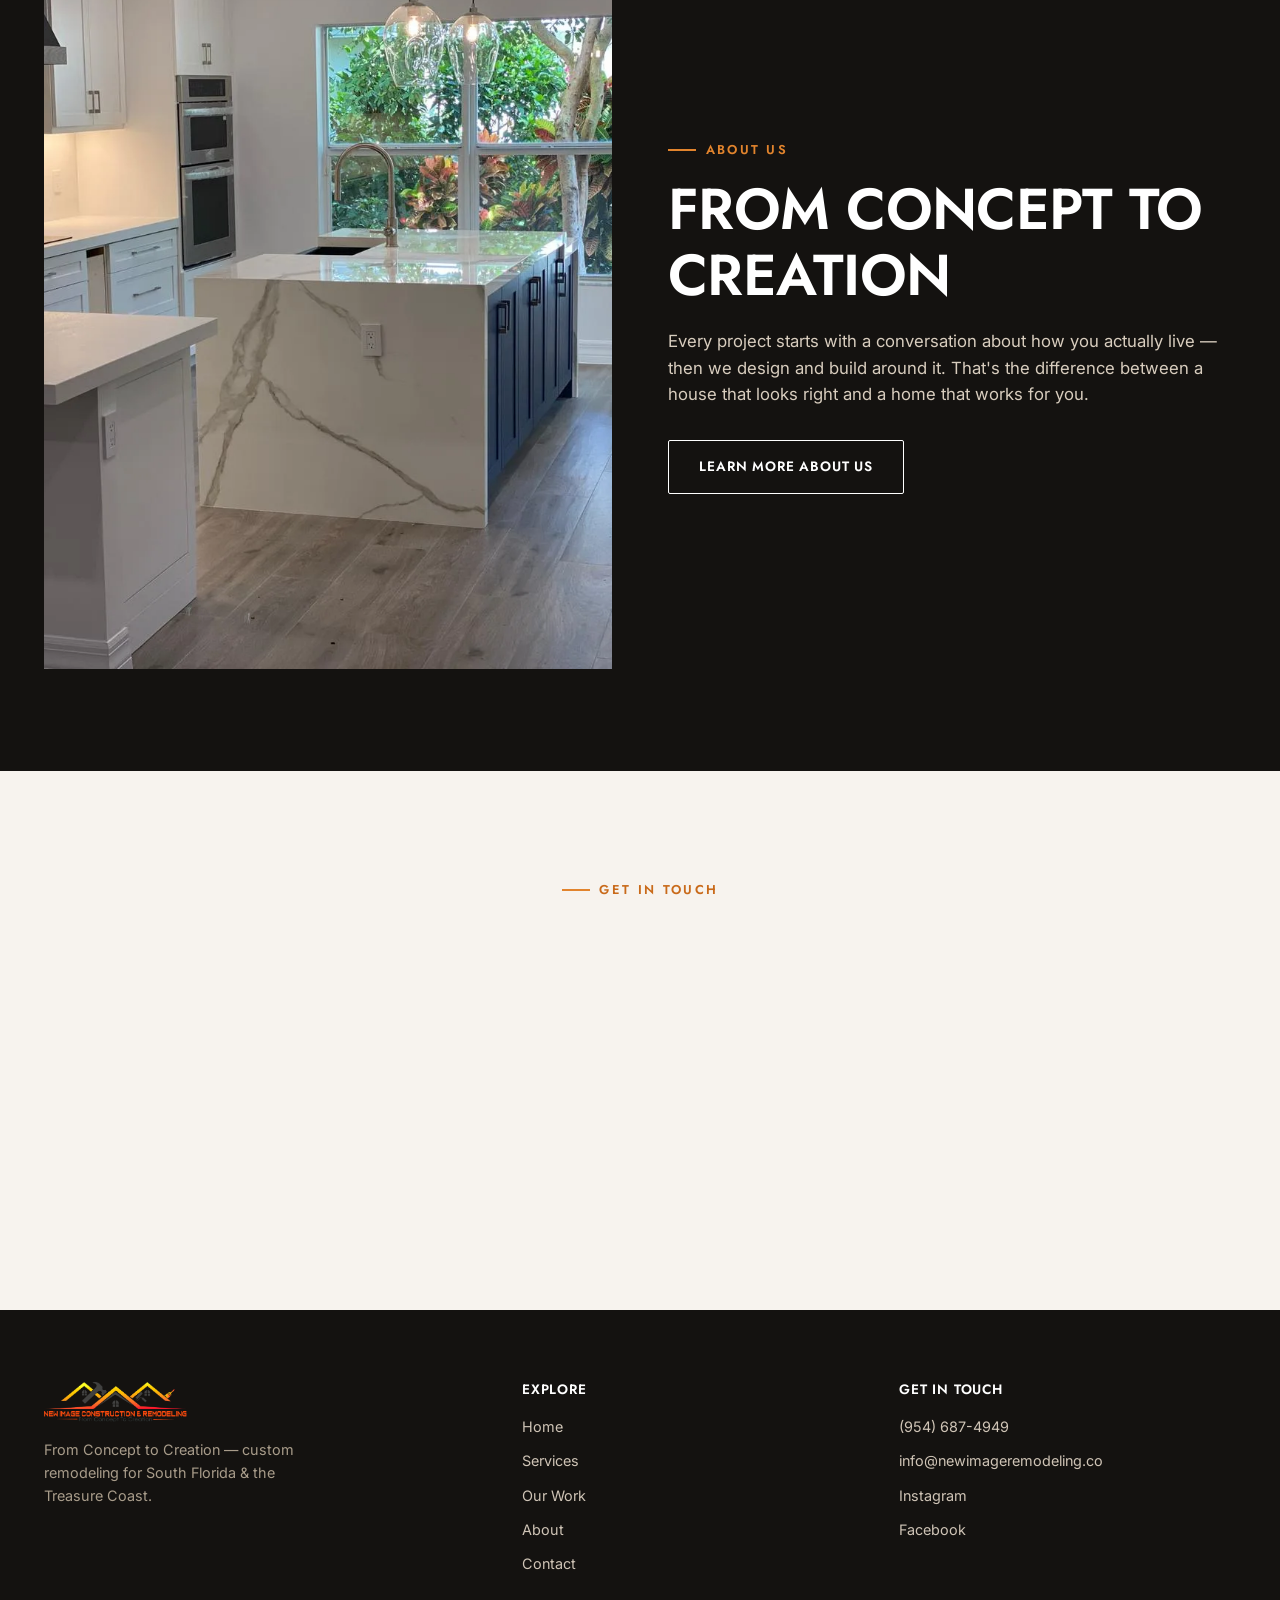
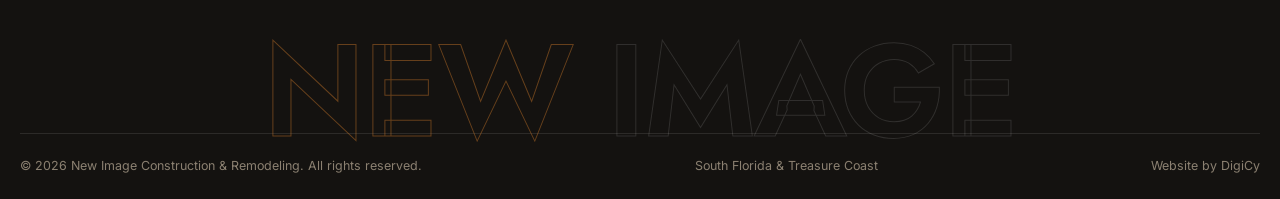
==== commit ee0458e4: "Scope the sticky hero video to the hero alone — no more dead gap Screenshot from the user showed a l" ====
--- a/index.html
+++ b/index.html
@@ -74,6 +74,9 @@
 
 <div class="cinema" data-cinema>
 
+  <section class="hero-cinema" id="hero" data-hero aria-label="New Image Construction &amp; Remodeling — cinematic introduction">
+  <a class="hero-skip" href="#philosophy">Skip the intro</a>
+
   <div class="hero-media">
       <picture class="hero-still">
         <source media="(min-aspect-ratio: 29/20)" srcset="/assets/video/hero-poster-wide.webp" width="1080" height="1920" />
@@ -84,9 +87,6 @@
       <div class="hero-scrim" aria-hidden="true"></div>
       <div class="hero-grain" aria-hidden="true"></div>
   </div>
-
-  <section class="hero-cinema" id="hero" data-hero aria-label="New Image Construction &amp; Remodeling — cinematic introduction">
-  <a class="hero-skip" href="#philosophy">Skip the intro</a>
 
   <div class="hero-stage">
 
@@ -170,14 +170,14 @@
   </div>
   </section>
 
-  <section class="hero-outro" id="philosophy" tabindex="-1">
-    <div class="container">
-      <p class="eyebrow" data-animate>Our Philosophy</p>
-      <p class="hero-outro-statement" data-animate data-animate-delay="1">Your remodeling dream, <span class="orange">brought to life.</span></p>
-    </div>
-  </section>
-
 </div>
+
+<section class="hero-outro" id="philosophy" tabindex="-1">
+  <div class="container">
+    <p class="eyebrow" data-animate>Our Philosophy</p>
+    <p class="hero-outro-statement" data-animate data-animate-delay="1">Your remodeling dream, <span class="orange">brought to life.</span></p>
+  </div>
+</section>
 
 <section class="section" id="services" style="padding-top:0;">
   <div class="container">
--- a/css/styles.css
+++ b/css/styles.css
@@ -166,18 +166,17 @@
    motion, save-data). `.is-cinema` upgrades it to the sticky,
    scroll-driven experience; JS adds that class only when safe.
    ============================================================ */
-/* The film runs behind the hero AND the philosophy line that follows it,
-   so the sticky media layer belongs to this wrapper rather than the hero. */
+/* The sticky media layer is scoped to the hero alone now — it used to
+   also span the "Our Philosophy" line after it, which meant that section
+   needed ~100svh of already-solid buffer for the sticky release to clear
+   invisibly (a `position:sticky` element releases over its own last
+   ~100vh, tied to its height, not something a shorter box can avoid).
+   That buffer read as a dead, unexplained gap rather than a pause, so
+   the philosophy line is now a plain section below, with the same
+   scroll-reveal every other section on the page uses — no sticky
+   hand-off to manage, nothing to keep in sync. */
 .cinema{
   --hero-track:520svh;
-  /* Taller than the dissolve itself needs (~45svh) on purpose: the sticky
-     media releases over its own last ~100svh regardless of this box's
-     height (see FILM_TAIL in main.js), so there has to be nearly that
-     much already-solid-cream room after the dissolve completes, or the
-     film visibly slides free mid-dissolve instead of a clean handoff.
-     Kept as tight as that allows — taller reads as slower to scroll
-     through, not smoother. */
-  --hero-outro:140svh;
   --hero-pan:20%;          /* object-position Y,  driven by JS  */
   --hero-pan-still:60%;
   --hero-zoom:1;           /* slow push, driven by JS           */
@@ -187,7 +186,7 @@
   color:var(--hero-fg);
   isolation:isolate;
 }
-.hero-cinema{ position:relative; z-index:1; margin-top:-100vh; margin-top:-100dvh; }
+.hero-cinema{ position:relative; z-index:1; }
 .hero-stage{ position:relative; }
 
 /* ---- skip link ---- */
@@ -355,22 +354,15 @@
    CINEMA MODE — enabled by JS
    ============================================================ */
 .is-cinema .hero-cinema{ height:var(--hero-track); }
-/* The philosophy line scrolls over the still-running film, then dissolves
-   into solid cream well before the box ends — the remaining height is
-   settle room for the sticky media's release, not more dissolve, so the
-   text sits in the dark band near the top rather than centered in the
-   whole (much taller) box. */
-.is-cinema .hero-outro{
-  position:relative; z-index:1;
-  min-height:var(--hero-outro);
-  padding-top:32vh;
-  background:linear-gradient(180deg,
-    rgba(10,9,8,0) 0%, rgba(10,9,8,.30) 8%, rgba(10,9,8,.78) 17%,
-    #1a1510 23%, #4a3f33 28%, #9c8a72 31%, var(--cream) 32%, var(--cream) 100%);
-}
+/* hero-media (the sticky video layer) is the first child of .hero-cinema
+   now and takes up its own 100vh in that box's normal flow. hero-stage
+   needs to sit on top of it from scroll position zero, not from 100vh
+   down, so it gets pulled back up by the same amount — the same trick
+   .hero-cinema itself used to need when hero-media was its own sibling. */
 .is-cinema .hero-stage{
   position:sticky; top:0;
   height:100svh; height:100dvh;
+  margin-top:-100vh; margin-top:-100dvh;
   overflow:clip;
 }
 .is-cinema .hero-chapters{ position:absolute; inset:0; margin:0; }
@@ -480,12 +472,17 @@
   padding:clamp(6rem,14vh,10rem) 0 clamp(6rem,13vh,9rem);
   background:linear-gradient(180deg, var(--void) 0%, #0d0b09 44%, #241d16 70%, #7d6c58 90%, var(--cream) 100%);
 }
-.hero-outro .eyebrow{ color:var(--gold); justify-content:center; }
+.hero-outro .eyebrow{ color:var(--gold); justify-content:center; text-shadow:0 2px 10px rgba(0,0,0,.5); }
 .hero-outro .eyebrow::before{ background:var(--orange); }
 .hero-outro-statement{
   font-family:var(--font-head); text-transform:none; font-weight:500;
   font-size:clamp(1.6rem,3.6vw,2.6rem); line-height:1.4;
   max-width:20ch; margin:1.4rem auto 0; color:#f2ece3;
+  /* This section's own background is a dark-to-cream gradient, so the
+     text's exact position over it can shift a little across breakpoints
+     and content changes — a soft dark shadow keeps it legible without
+     needing pixel-perfect alignment between the two. */
+  text-shadow:0 2px 16px rgba(0,0,0,.5), 0 1px 3px rgba(0,0,0,.6);
 }
 .hero-outro-statement .orange{ color:var(--orange); }
 
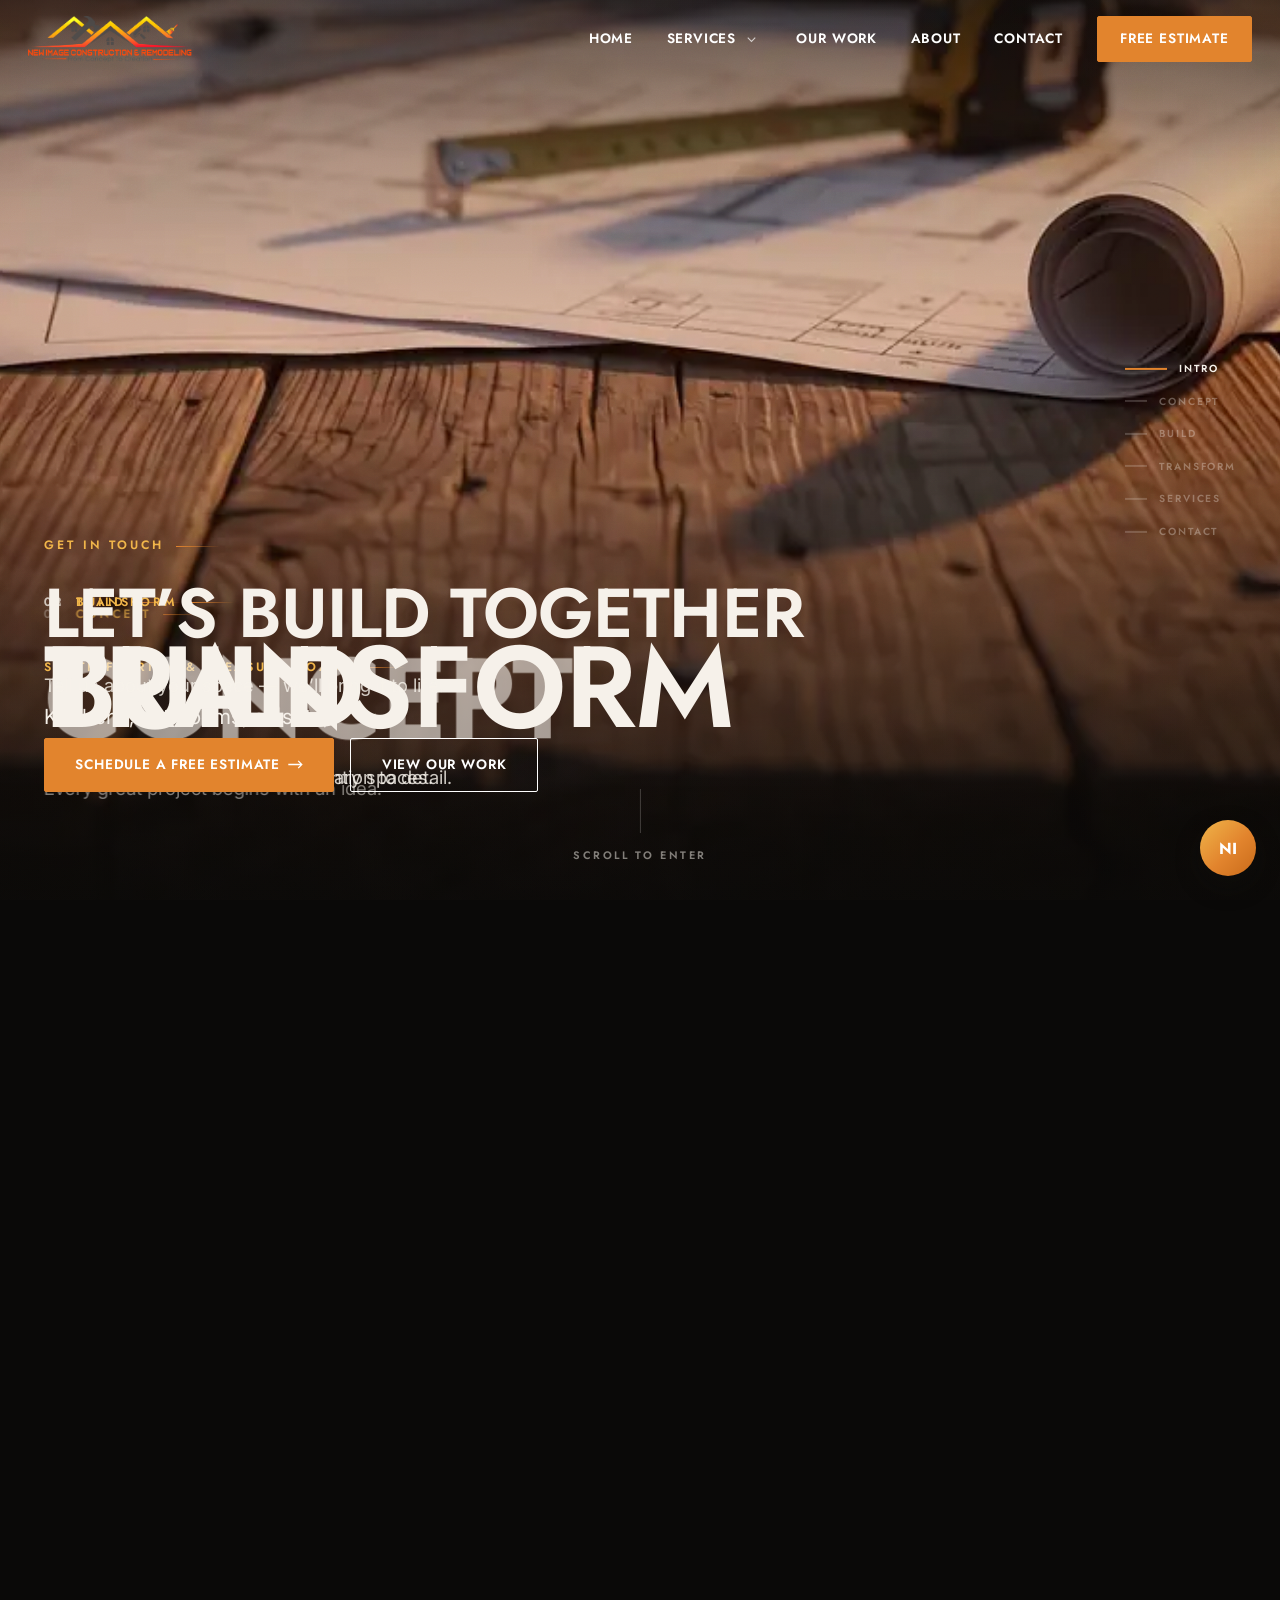
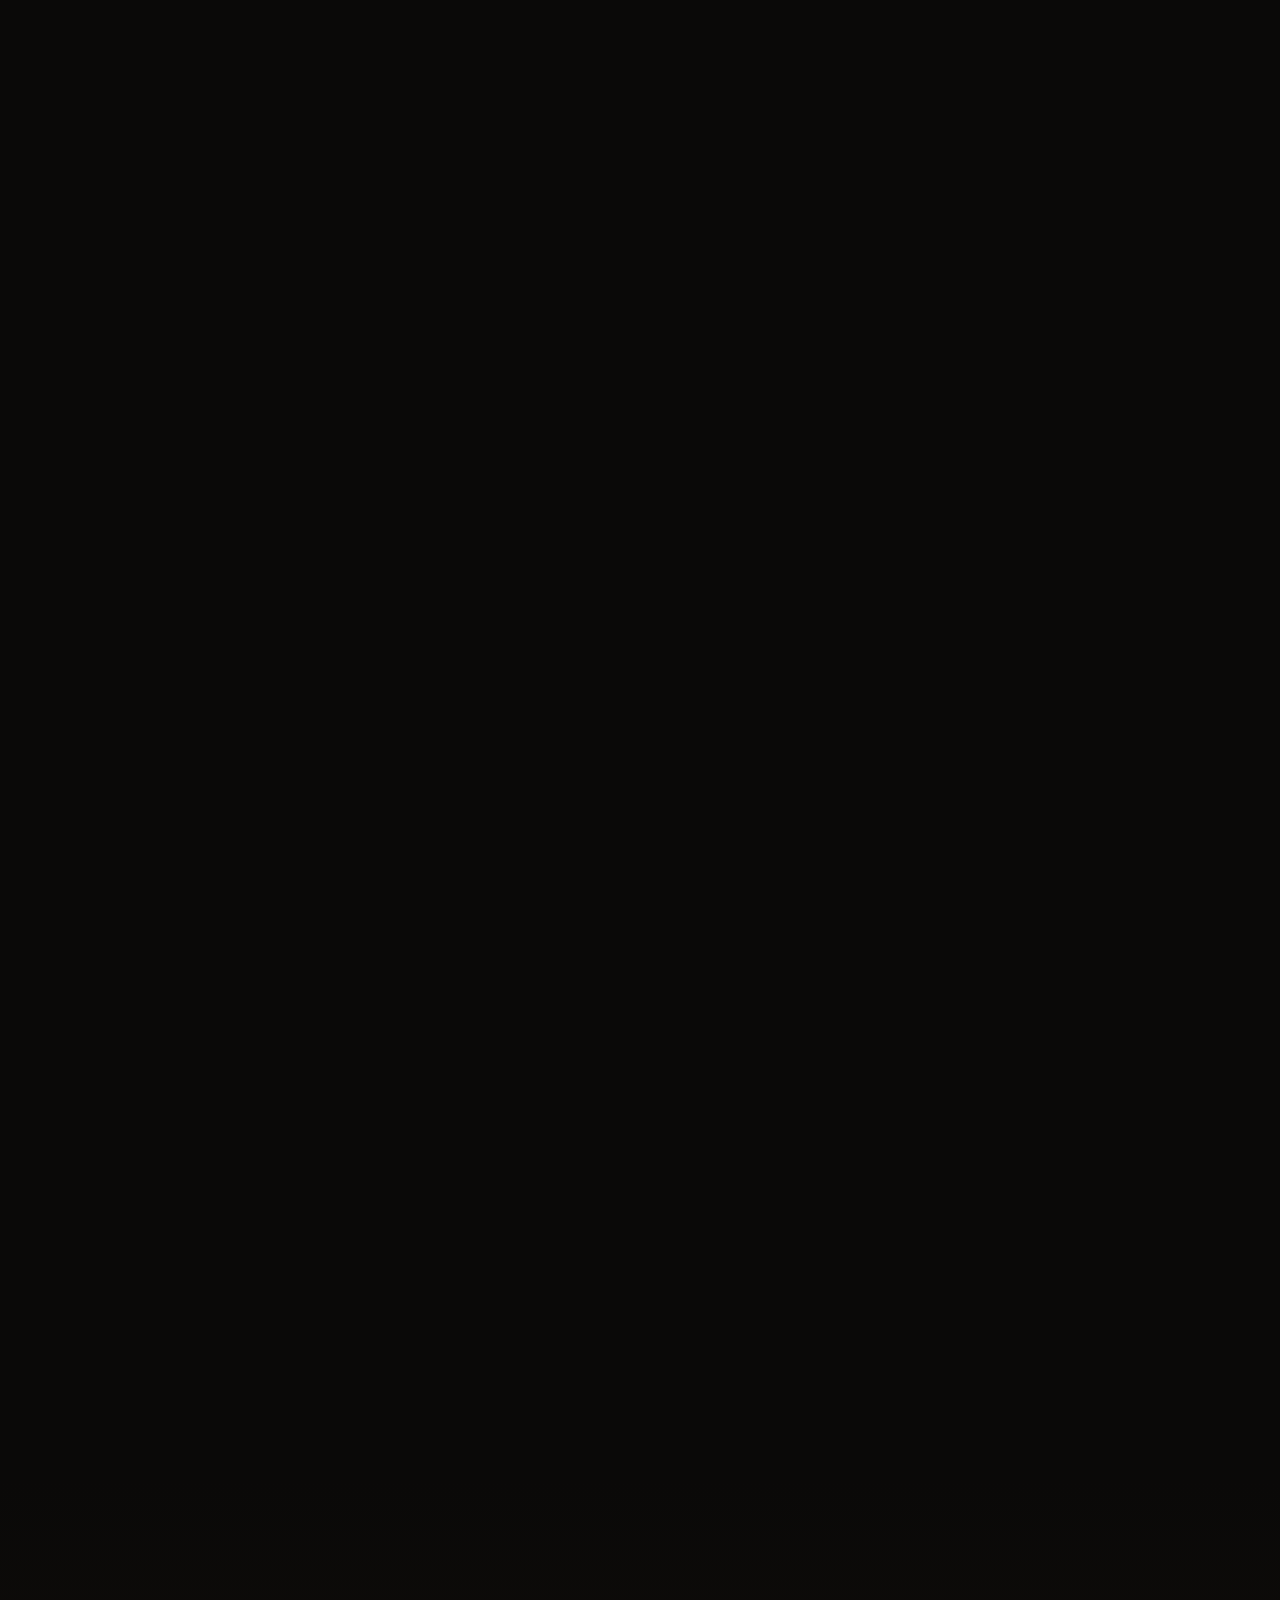
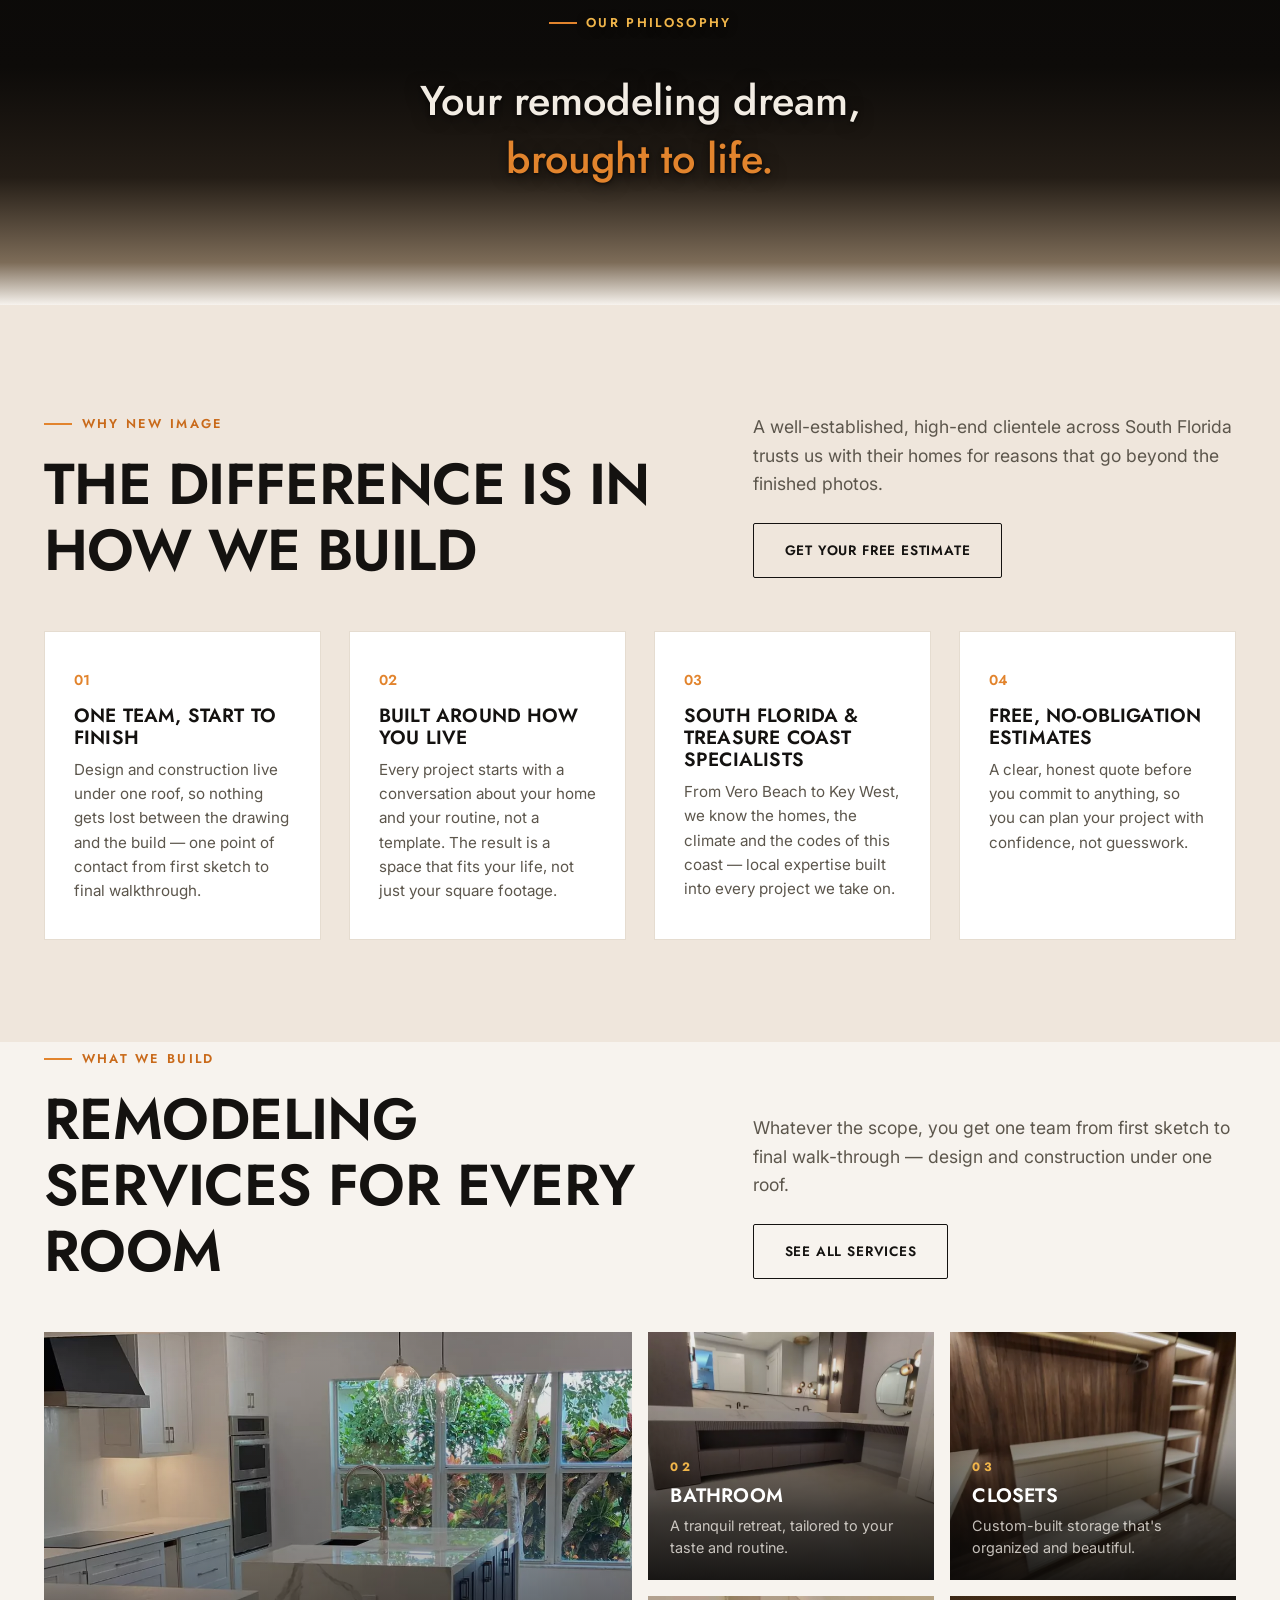
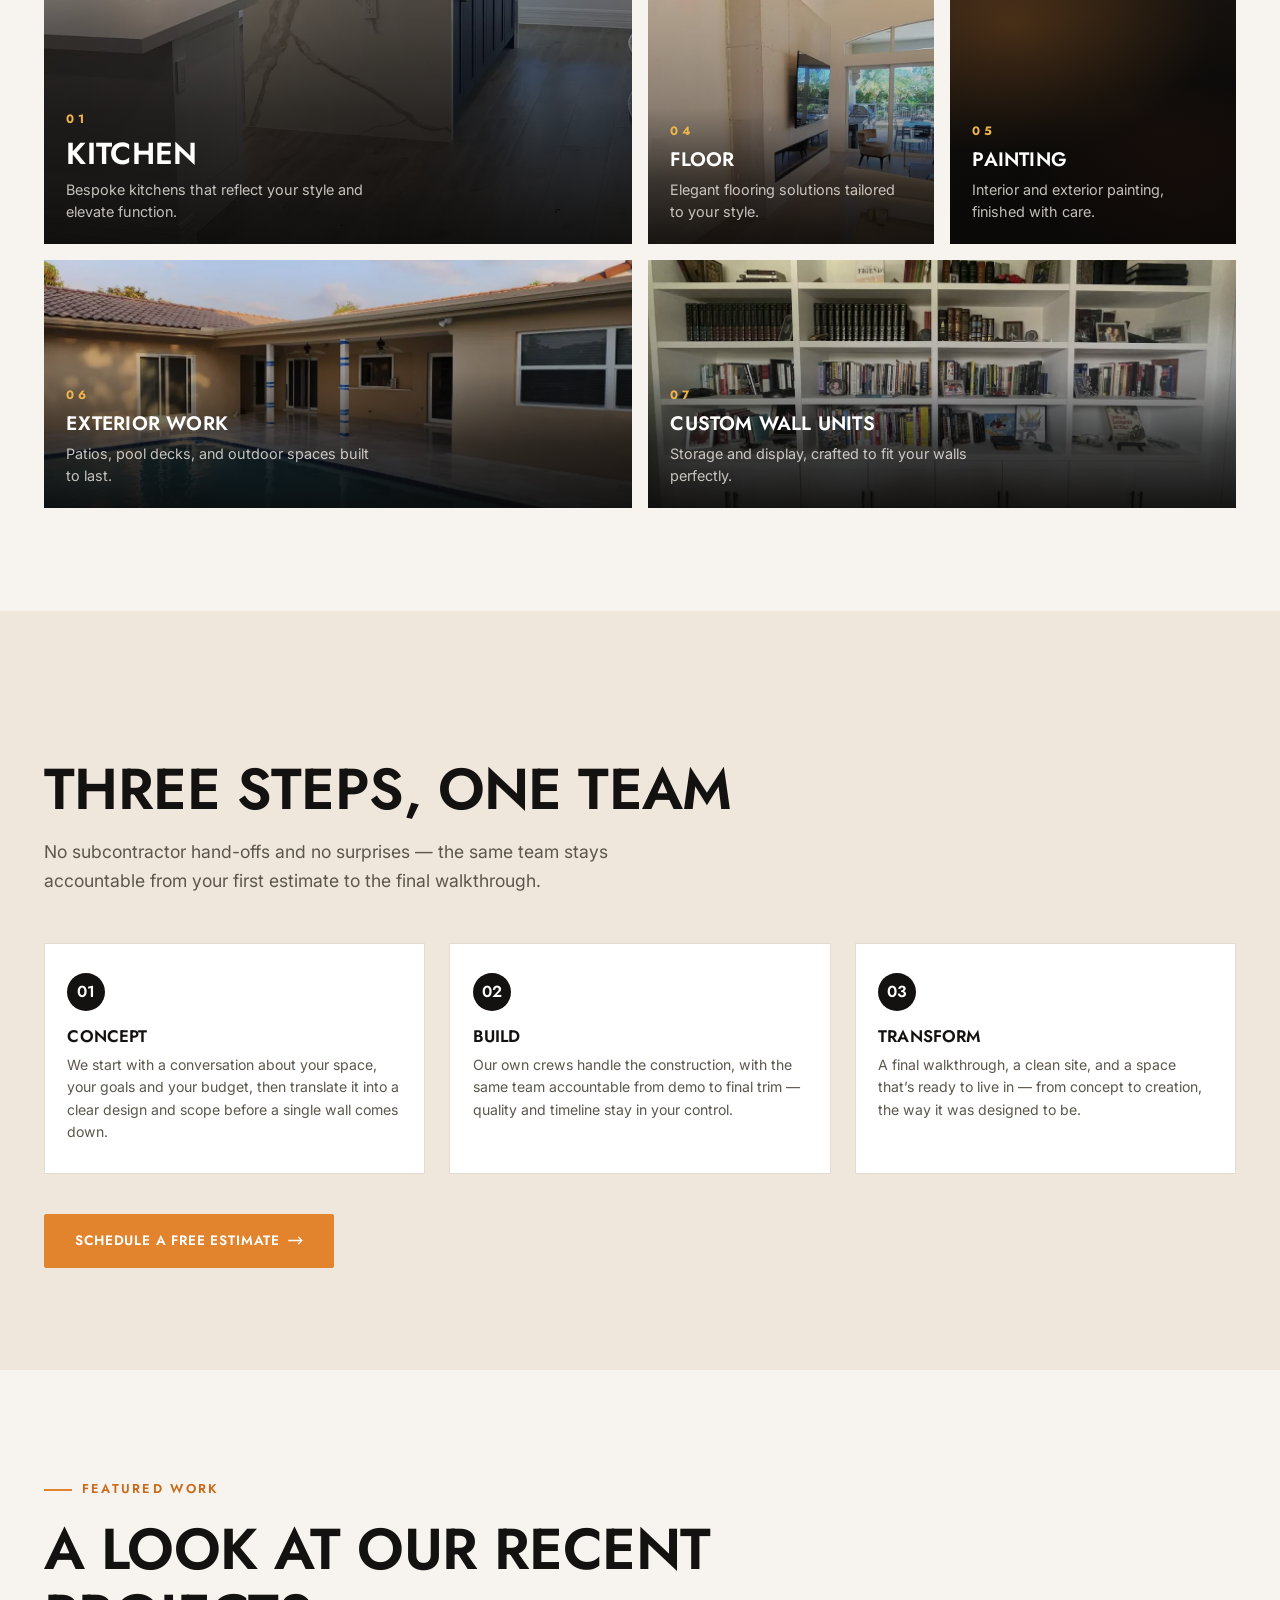
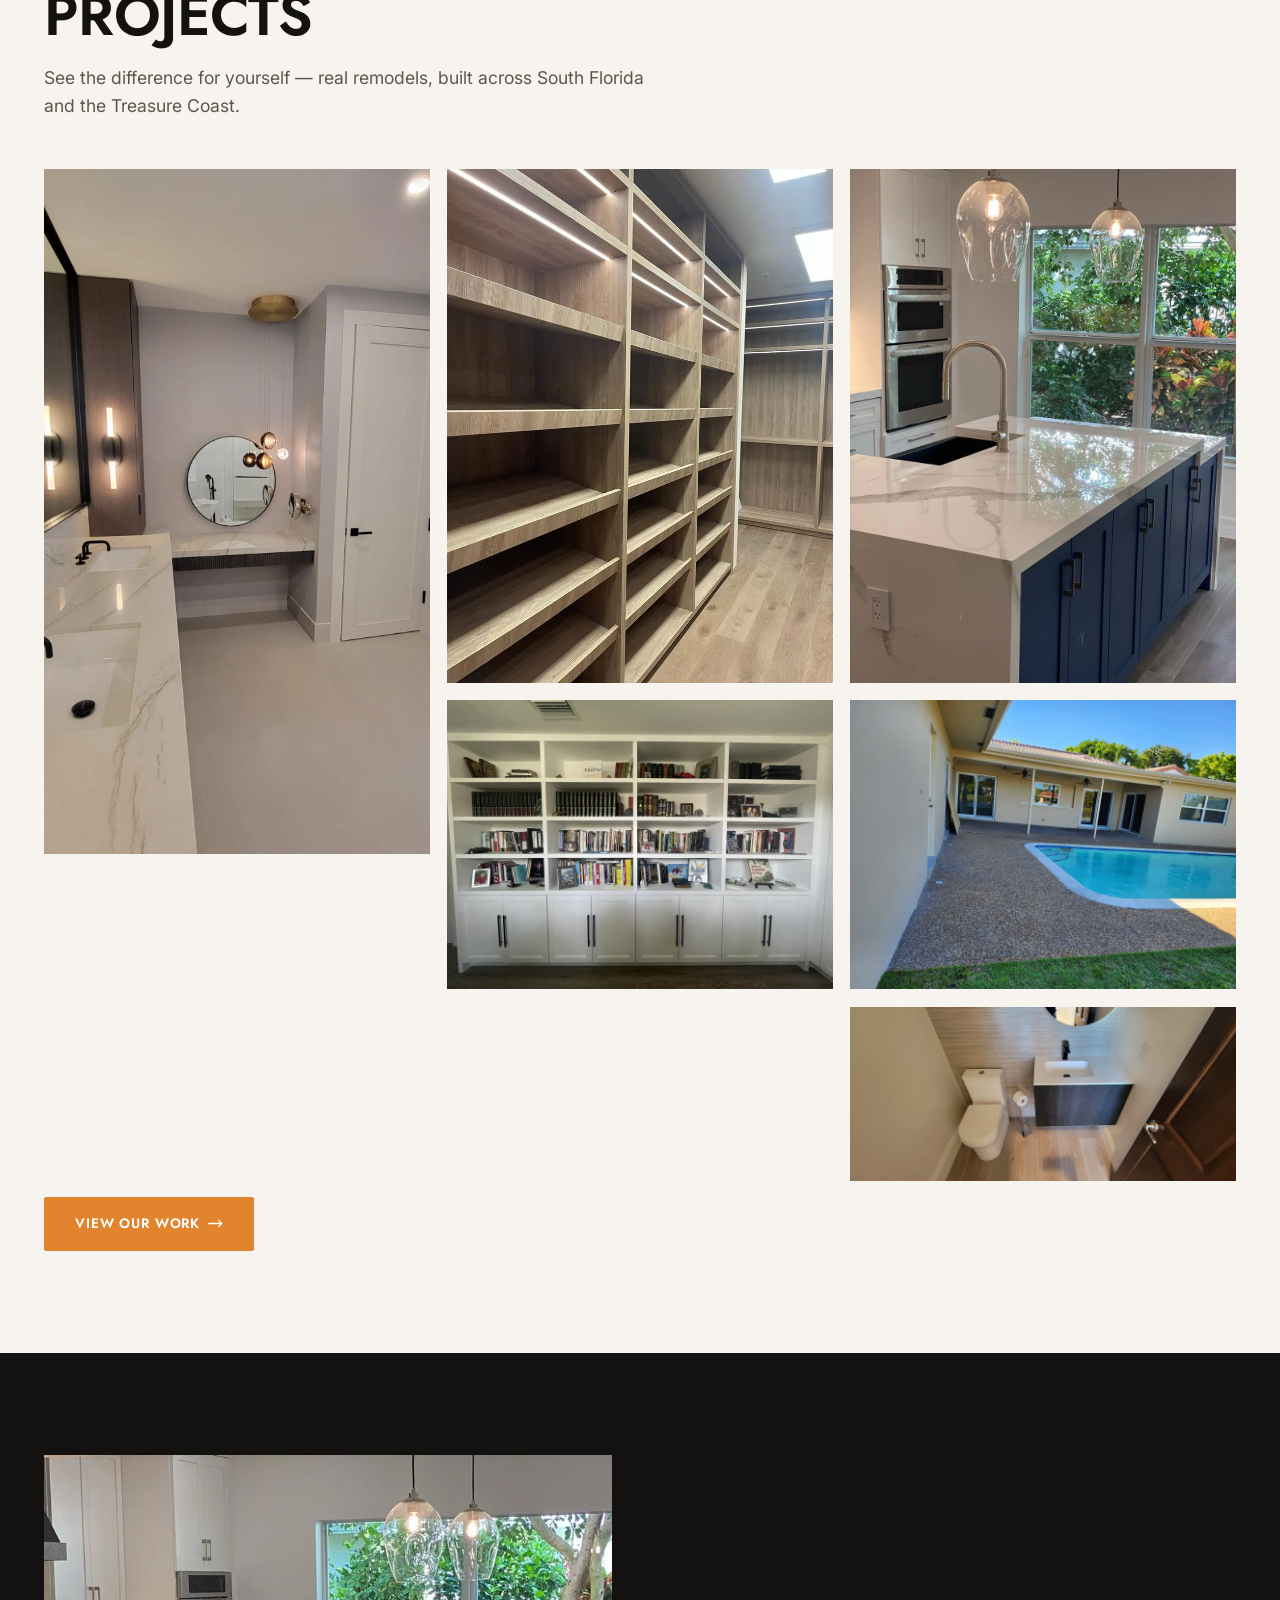
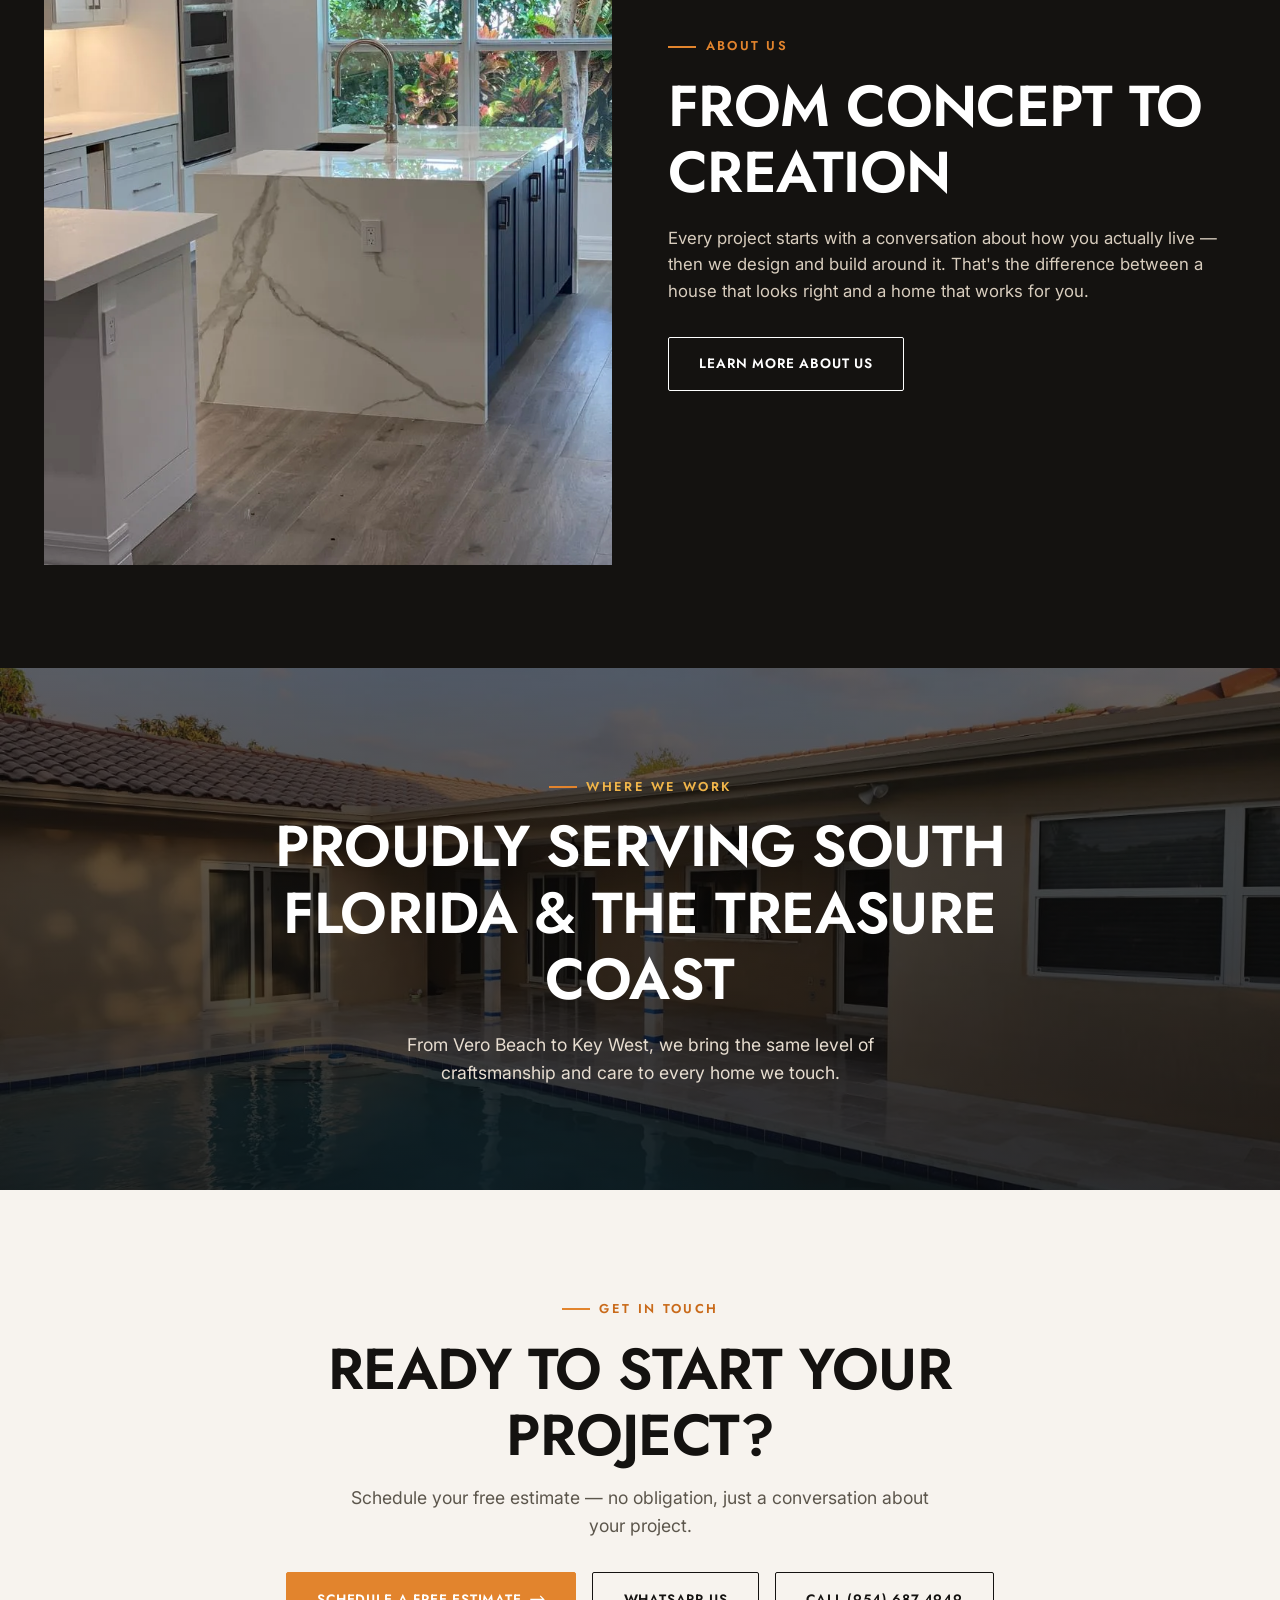
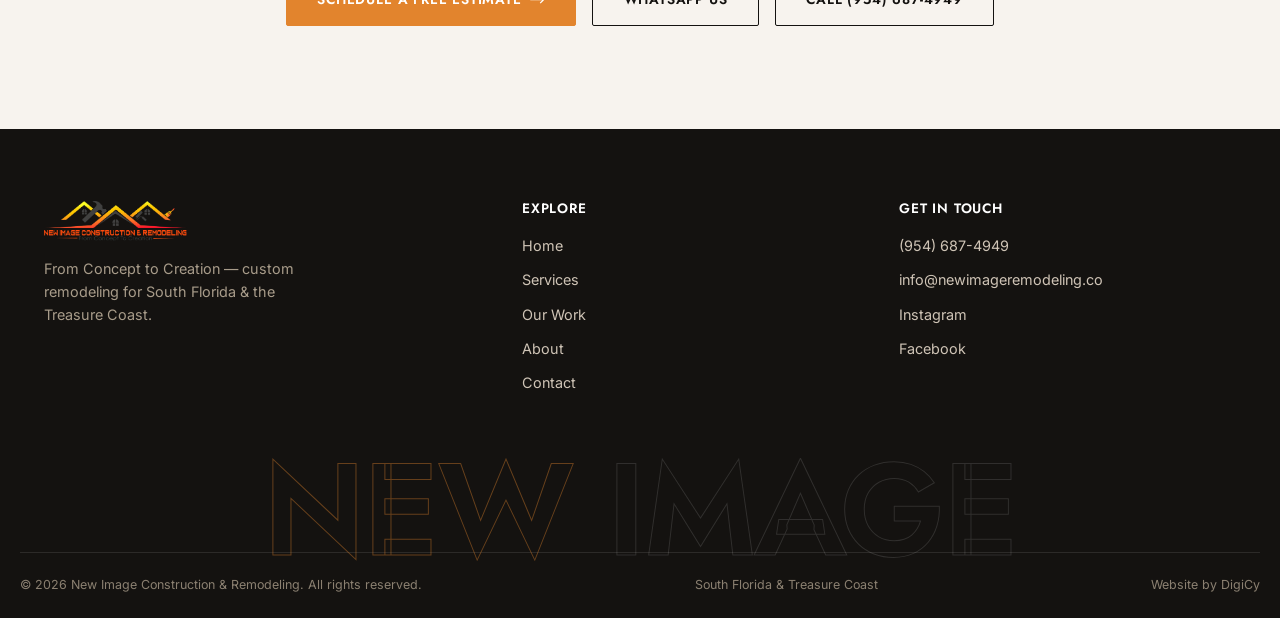
==== commit f819e293: "Add three conversion-focused sections to the home page The user's feedback: the home page's sections" ====
--- a/index.html
+++ b/index.html
@@ -179,6 +179,44 @@
   </div>
 </section>
 
+<section class="section" style="background:var(--cream-deep);">
+  <div class="container">
+    <div class="section-head">
+      <div data-animate>
+        <p class="eyebrow">Why New Image</p>
+        <h2 class="section-title">The difference is in how we build</h2>
+      </div>
+      <div class="section-head-aside" data-animate data-animate-delay="1">
+        <p class="section-lede">A well-established, high-end clientele across South Florida trusts us with their homes for reasons that go beyond the finished photos.</p>
+        <a href="/contact/" class="btn">Get Your Free Estimate</a>
+      </div>
+    </div>
+
+    <div class="grid cols-4" style="margin-top:3rem;">
+      <div class="service-card" data-animate>
+        <span class="num">01</span>
+        <h3>One Team, Start to Finish</h3>
+        <p>Design and construction live under one roof, so nothing gets lost between the drawing and the build — one point of contact from first sketch to final walkthrough.</p>
+      </div>
+      <div class="service-card" data-animate data-animate-delay="1">
+        <span class="num">02</span>
+        <h3>Built Around How You Live</h3>
+        <p>Every project starts with a conversation about your home and your routine, not a template. The result is a space that fits your life, not just your square footage.</p>
+      </div>
+      <div class="service-card" data-animate data-animate-delay="2">
+        <span class="num">03</span>
+        <h3>South Florida &amp; Treasure Coast Specialists</h3>
+        <p>From Vero Beach to Key West, we know the homes, the climate and the codes of this coast — local expertise built into every project we take on.</p>
+      </div>
+      <div class="service-card" data-animate data-animate-delay="3">
+        <span class="num">04</span>
+        <h3>Free, No-Obligation Estimates</h3>
+        <p>A clear, honest quote before you commit to anything, so you can plan your project with confidence, not guesswork.</p>
+      </div>
+    </div>
+  </div>
+</section>
+
 <section class="section" id="services" style="padding-top:0;">
   <div class="container">
     <div class="section-head">
@@ -254,6 +292,36 @@
 </section>
 
 <section class="section" style="background:var(--cream-deep);">
+  <div class="container">
+    <p class="eyebrow" data-animate>How We Work</p>
+    <h2 class="section-title" data-animate data-animate-delay="1">Three steps, one team</h2>
+    <p class="section-lede" data-animate data-animate-delay="2">No subcontractor hand-offs and no surprises — the same team stays accountable from your first estimate to the final walkthrough.</p>
+
+    <div class="process-list">
+      <div class="process-step" data-animate>
+        <span class="step-num">01</span>
+        <h4>Concept</h4>
+        <p>We start with a conversation about your space, your goals and your budget, then translate it into a clear design and scope before a single wall comes down.</p>
+      </div>
+      <div class="process-step" data-animate data-animate-delay="1">
+        <span class="step-num">02</span>
+        <h4>Build</h4>
+        <p>Our own crews handle the construction, with the same team accountable from demo to final trim — quality and timeline stay in your control.</p>
+      </div>
+      <div class="process-step" data-animate data-animate-delay="2">
+        <span class="step-num">03</span>
+        <h4>Transform</h4>
+        <p>A final walkthrough, a clean site, and a space that&rsquo;s ready to live in — from concept to creation, the way it was designed to be.</p>
+      </div>
+    </div>
+
+    <div class="btn-row" style="margin-top:2.5rem;" data-animate data-animate-delay="3">
+      <a href="/contact/" class="btn btn-solid">Schedule a Free Estimate <svg class="arrow" viewBox="0 0 16 10" fill="none" stroke="currentColor" stroke-width="1.4" aria-hidden="true"><path d="M0 5h15M11 1l4 4-4 4"/></svg></a>
+    </div>
+  </div>
+</section>
+
+<section class="section">
   <div class="container">
     <p class="eyebrow" data-animate>Featured Work</p>
     <h2 class="section-title" data-animate data-animate-delay="1">A look at our recent projects</h2>
@@ -289,6 +357,14 @@
   </div>
 </section>
 
+<section class="section area-band" style="background-image:url('/assets/images/gallery/exterior/exterior-06.webp'); text-align:center;">
+  <div class="container">
+    <p class="eyebrow" data-animate style="justify-content:center; color:var(--gold);">Where We Work</p>
+    <h2 class="section-title" data-animate data-animate-delay="1" style="margin:0 auto; text-align:center; color:var(--white); max-width:20ch;">Proudly serving South Florida &amp; the Treasure Coast</h2>
+    <p class="section-lede" data-animate data-animate-delay="2" style="margin:1.2rem auto 0; max-width:46ch; color:#e7ddd0;">From Vero Beach to Key West, we bring the same level of craftsmanship and care to every home we touch.</p>
+  </div>
+</section>
+
 <section class="section" style="text-align:center;">
   <div class="container">
     <p class="eyebrow" data-animate style="justify-content:center;">Get In Touch</p>
@@ -296,6 +372,7 @@
     <p class="section-lede" data-animate data-animate-delay="2" style="margin:1rem auto 0;">Schedule your free estimate — no obligation, just a conversation about your project.</p>
     <div class="btn-row" style="justify-content:center; margin-top:2rem;" data-animate data-animate-delay="3">
       <a href="/contact/" class="btn btn-solid">Schedule a Free Estimate <svg class="arrow" viewBox="0 0 16 10" fill="none" stroke="currentColor" stroke-width="1.4" aria-hidden="true"><path d="M0 5h15M11 1l4 4-4 4"/></svg></a>
+      <a href="https://wa.me/19546874949" class="btn" target="_blank" rel="noopener">WhatsApp Us</a>
       <a href="tel:+19546874949" class="btn">Call (954) 687-4949</a>
     </div>
   </div>
--- a/css/styles.css
+++ b/css/styles.css
@@ -530,6 +530,10 @@
 }
 .process-step h4{ font-size:1.05rem; margin-bottom:.5rem; }
 .process-step p{ font-size:.88rem; color:var(--graphite); }
+
+.area-band{ position:relative; background-size:cover; background-position:center; color:var(--white); overflow:clip; }
+.area-band::before{ content:''; position:absolute; inset:0; background:linear-gradient(180deg, rgba(10,9,8,.6) 0%, rgba(10,9,8,.8) 100%); }
+.area-band .container{ position:relative; z-index:1; }
 
 /* ---------------- Gallery ---------------- */
 .masonry{
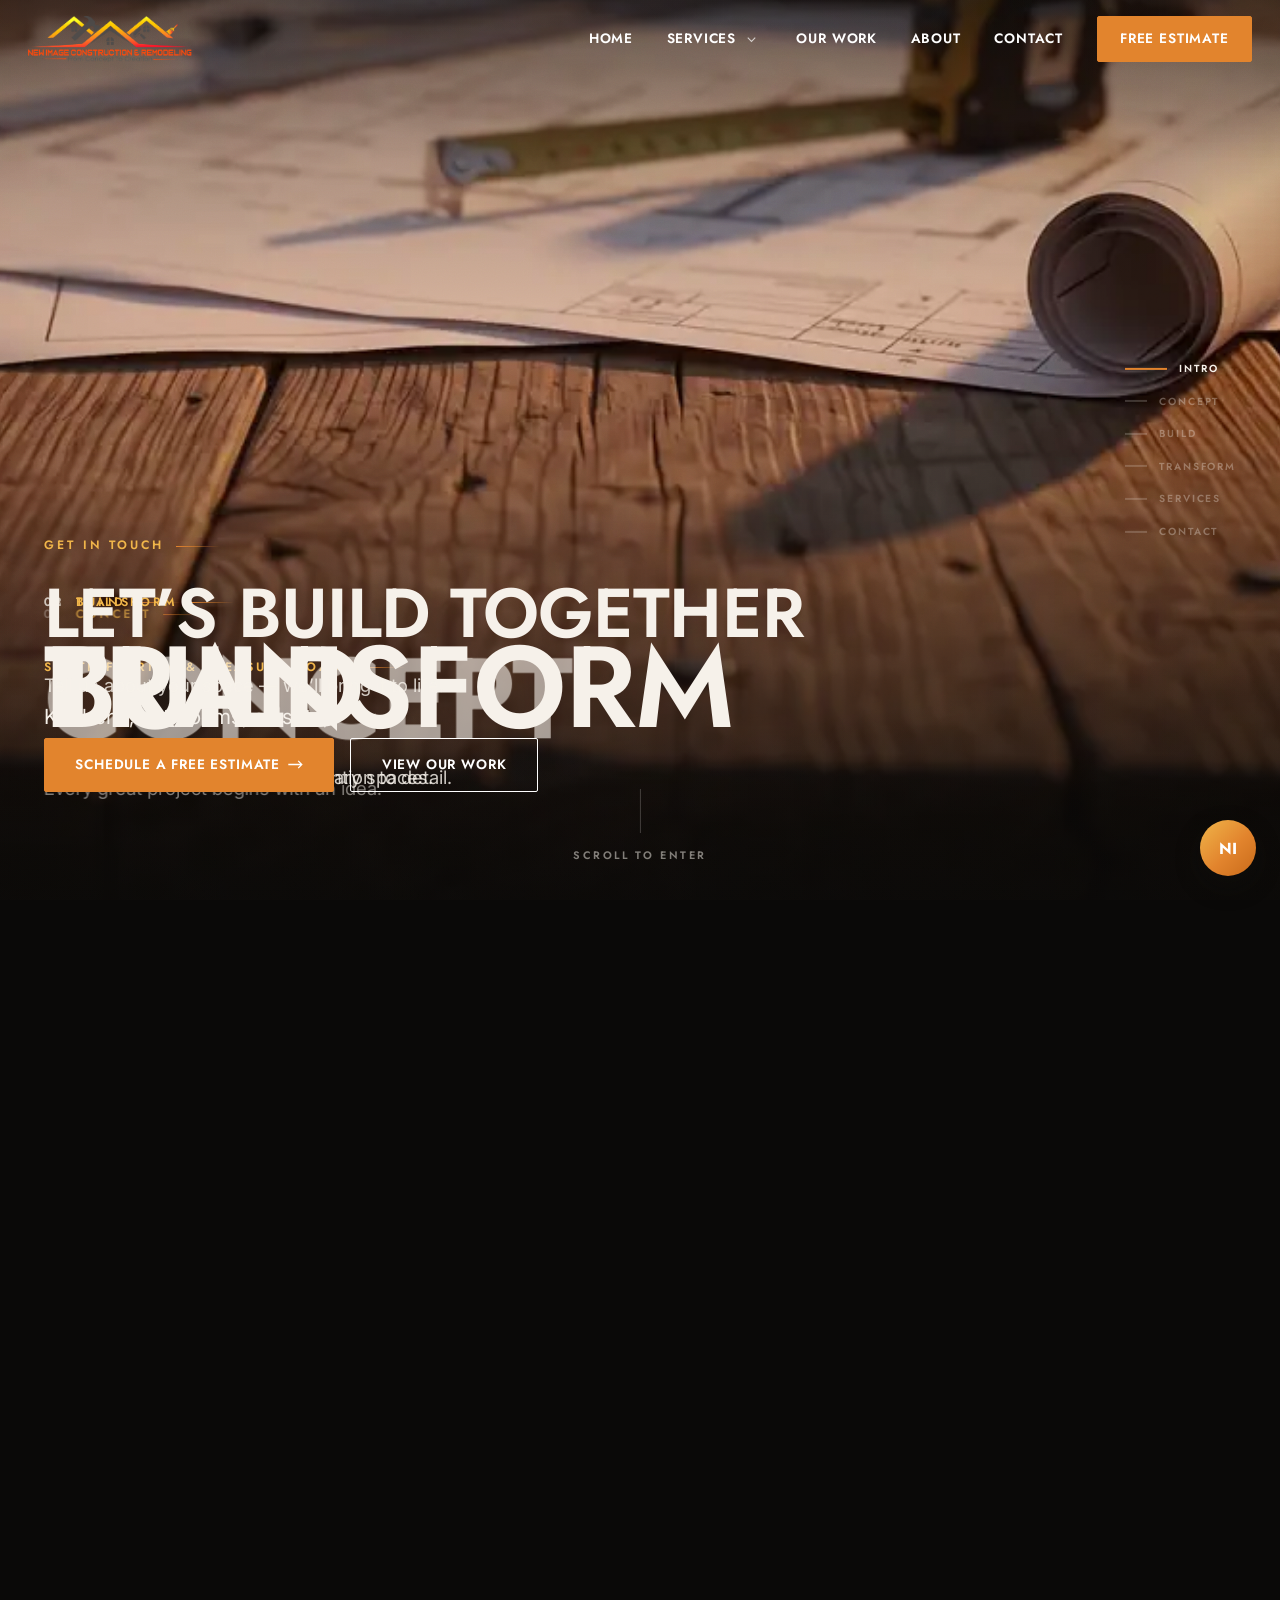
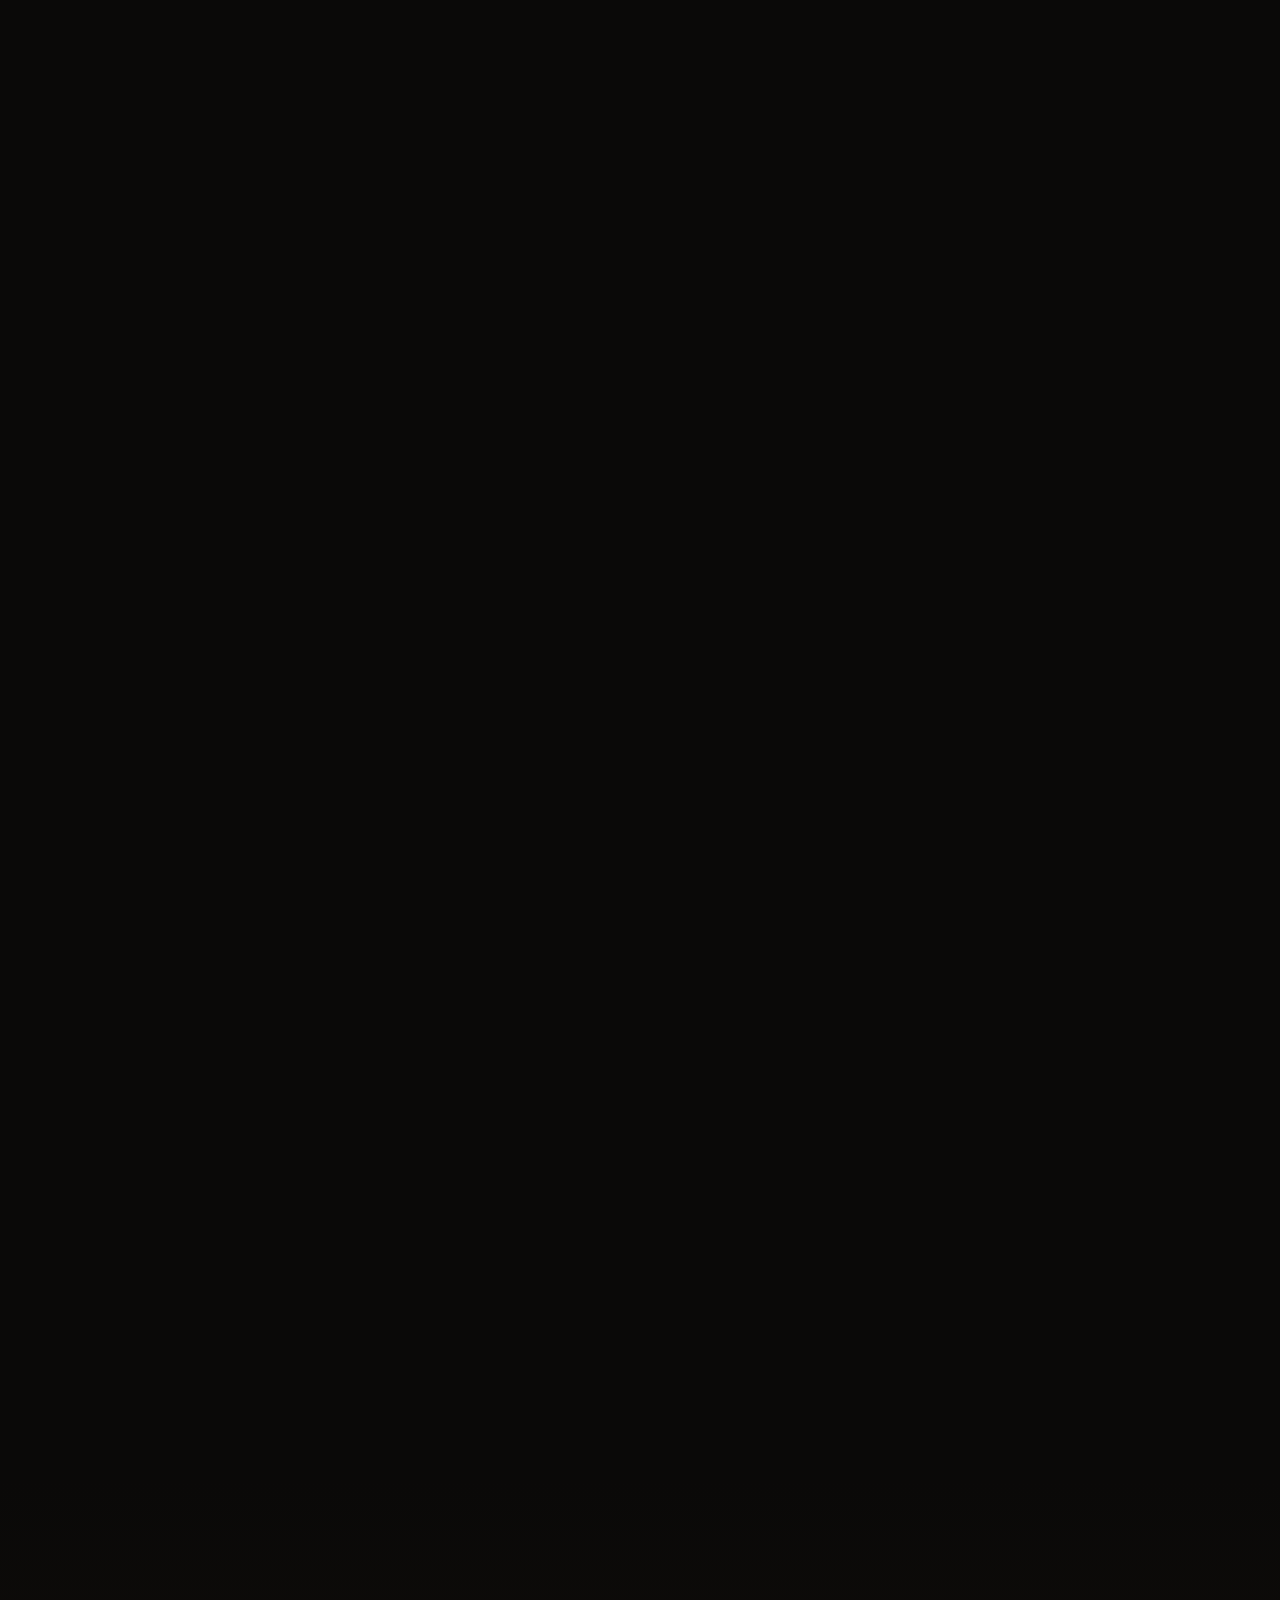
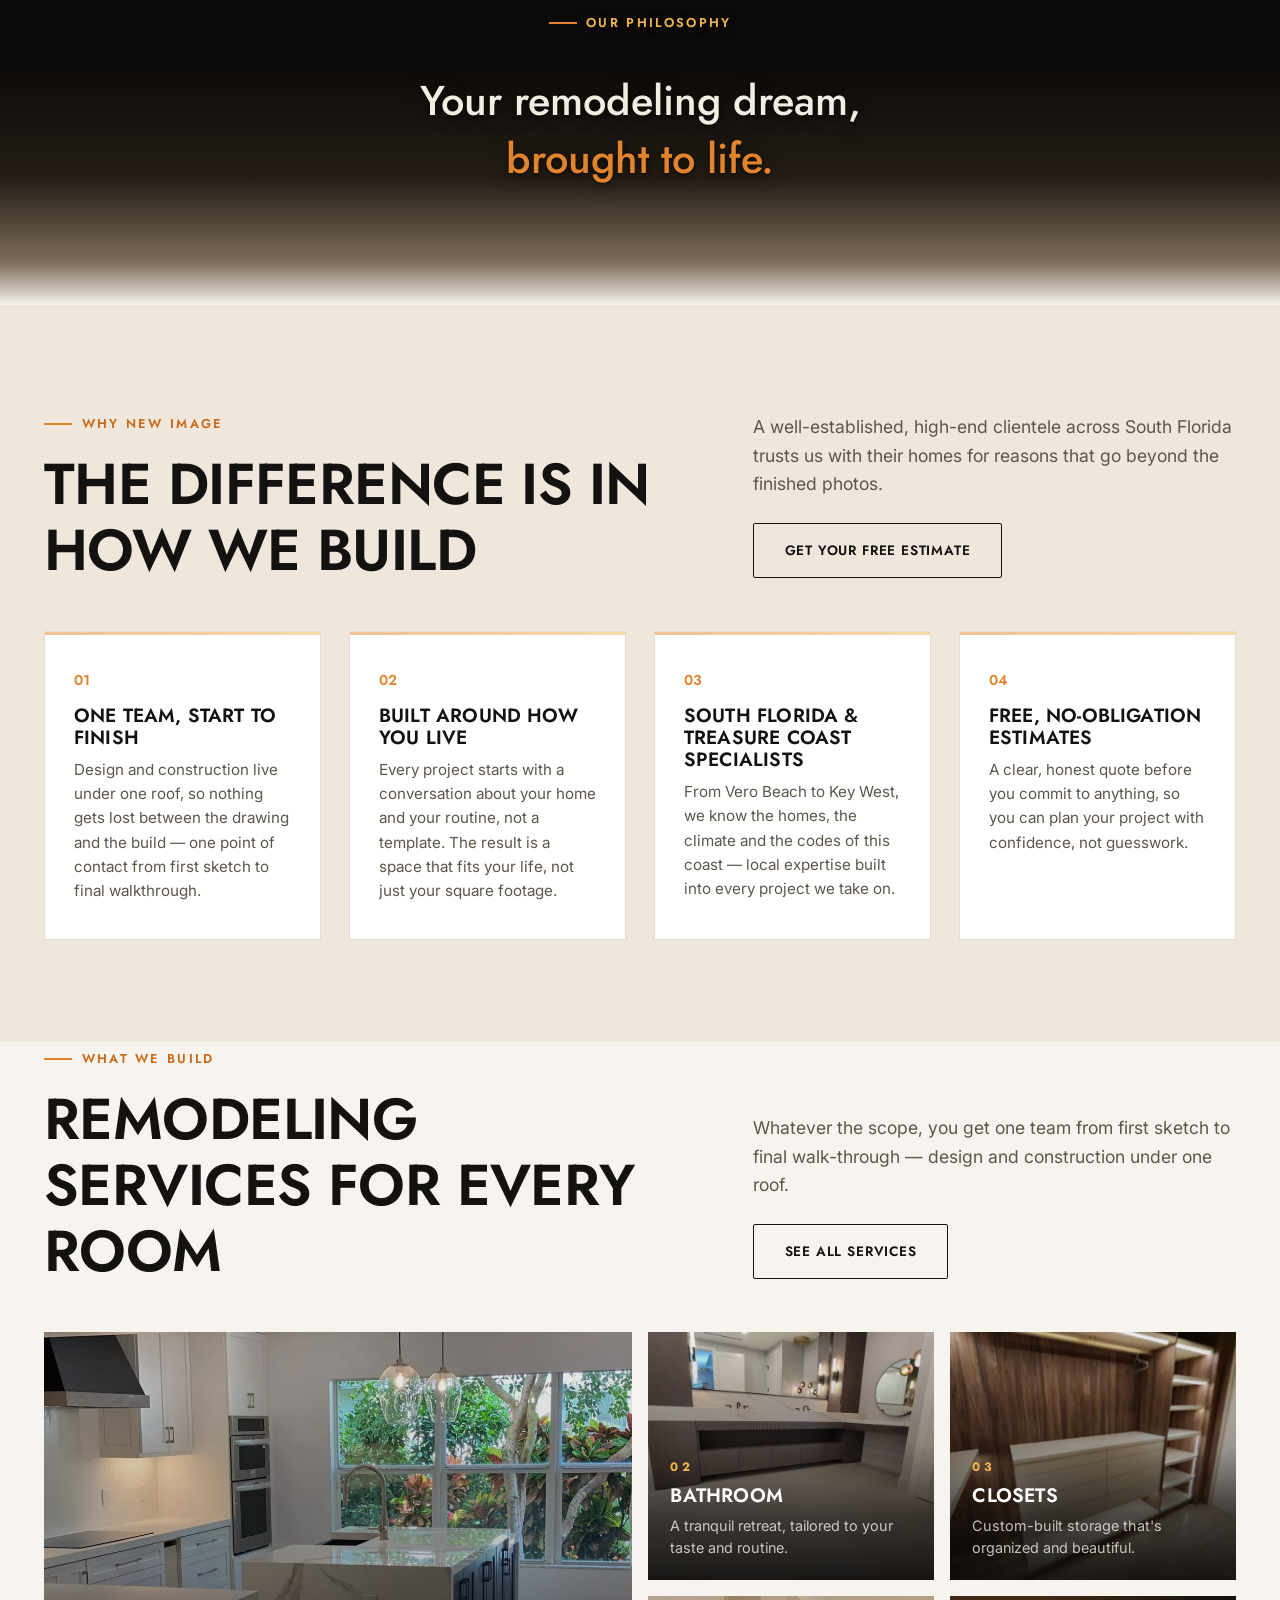
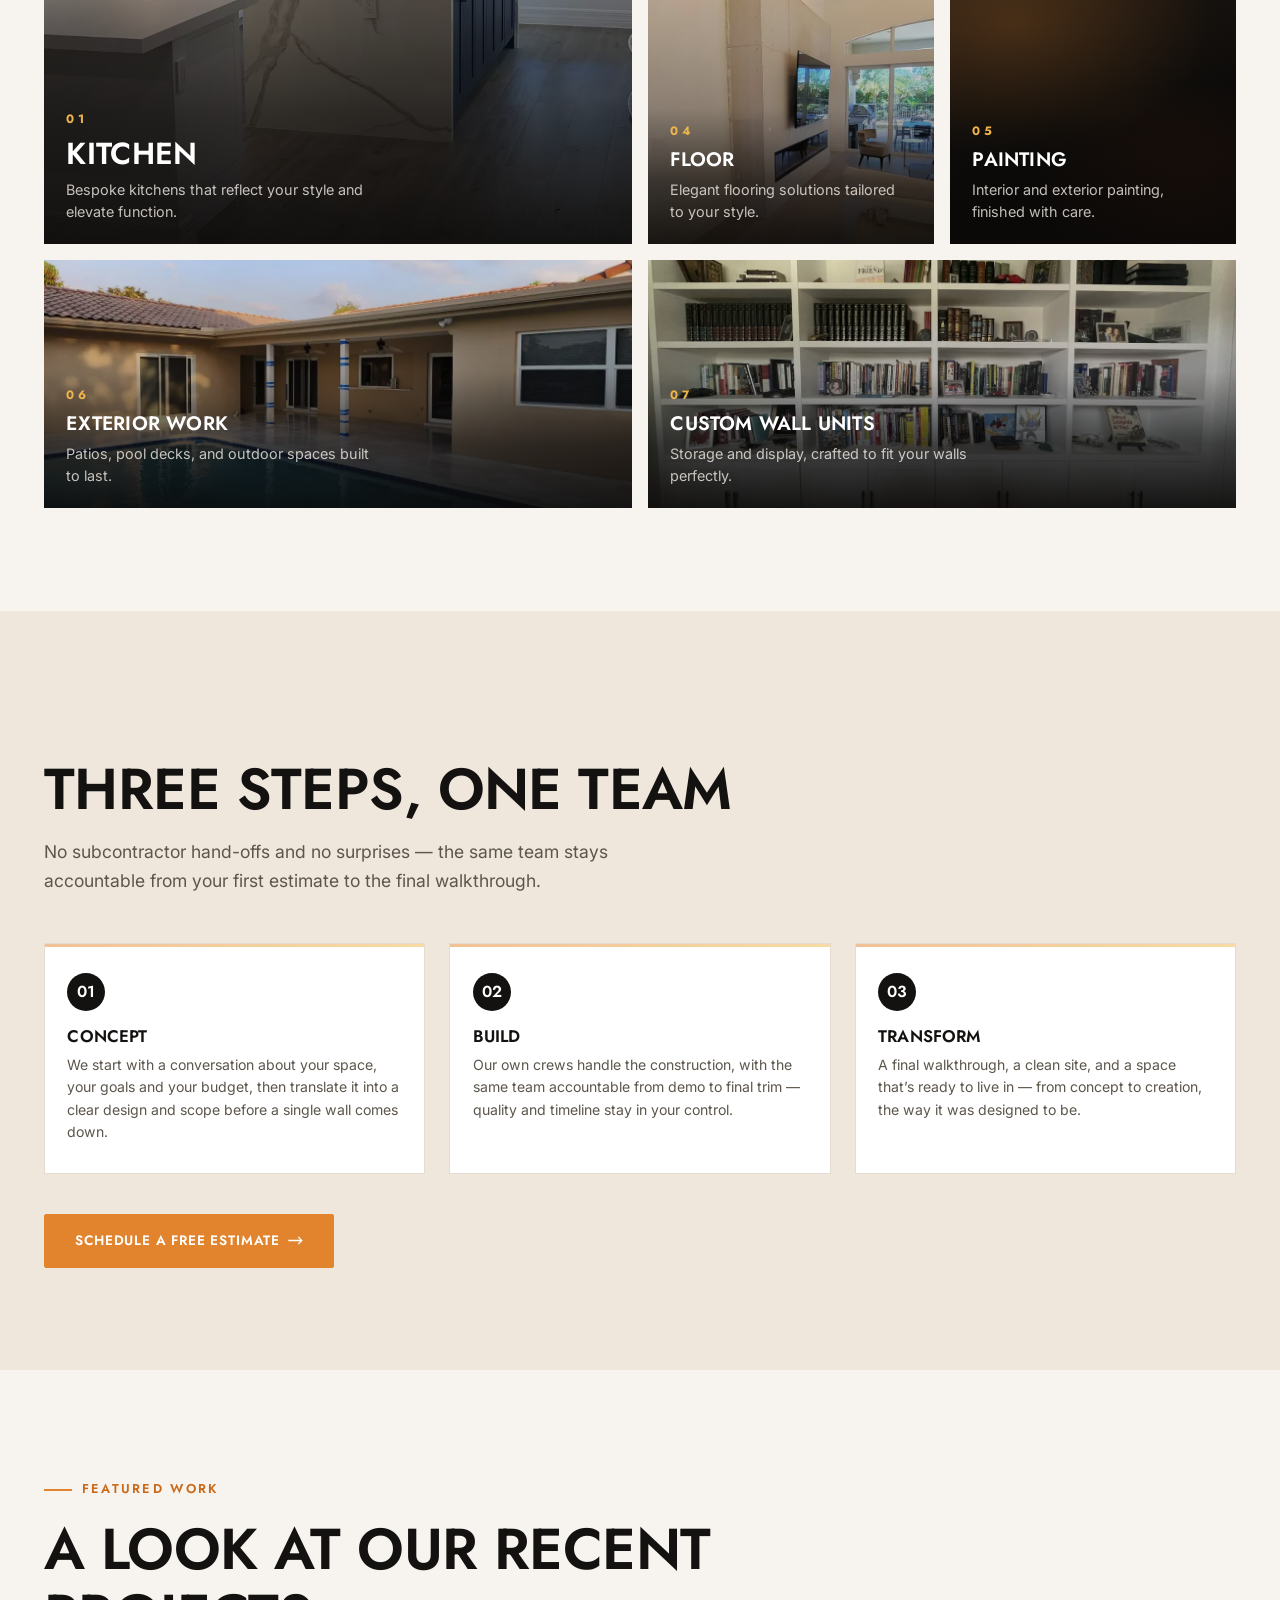
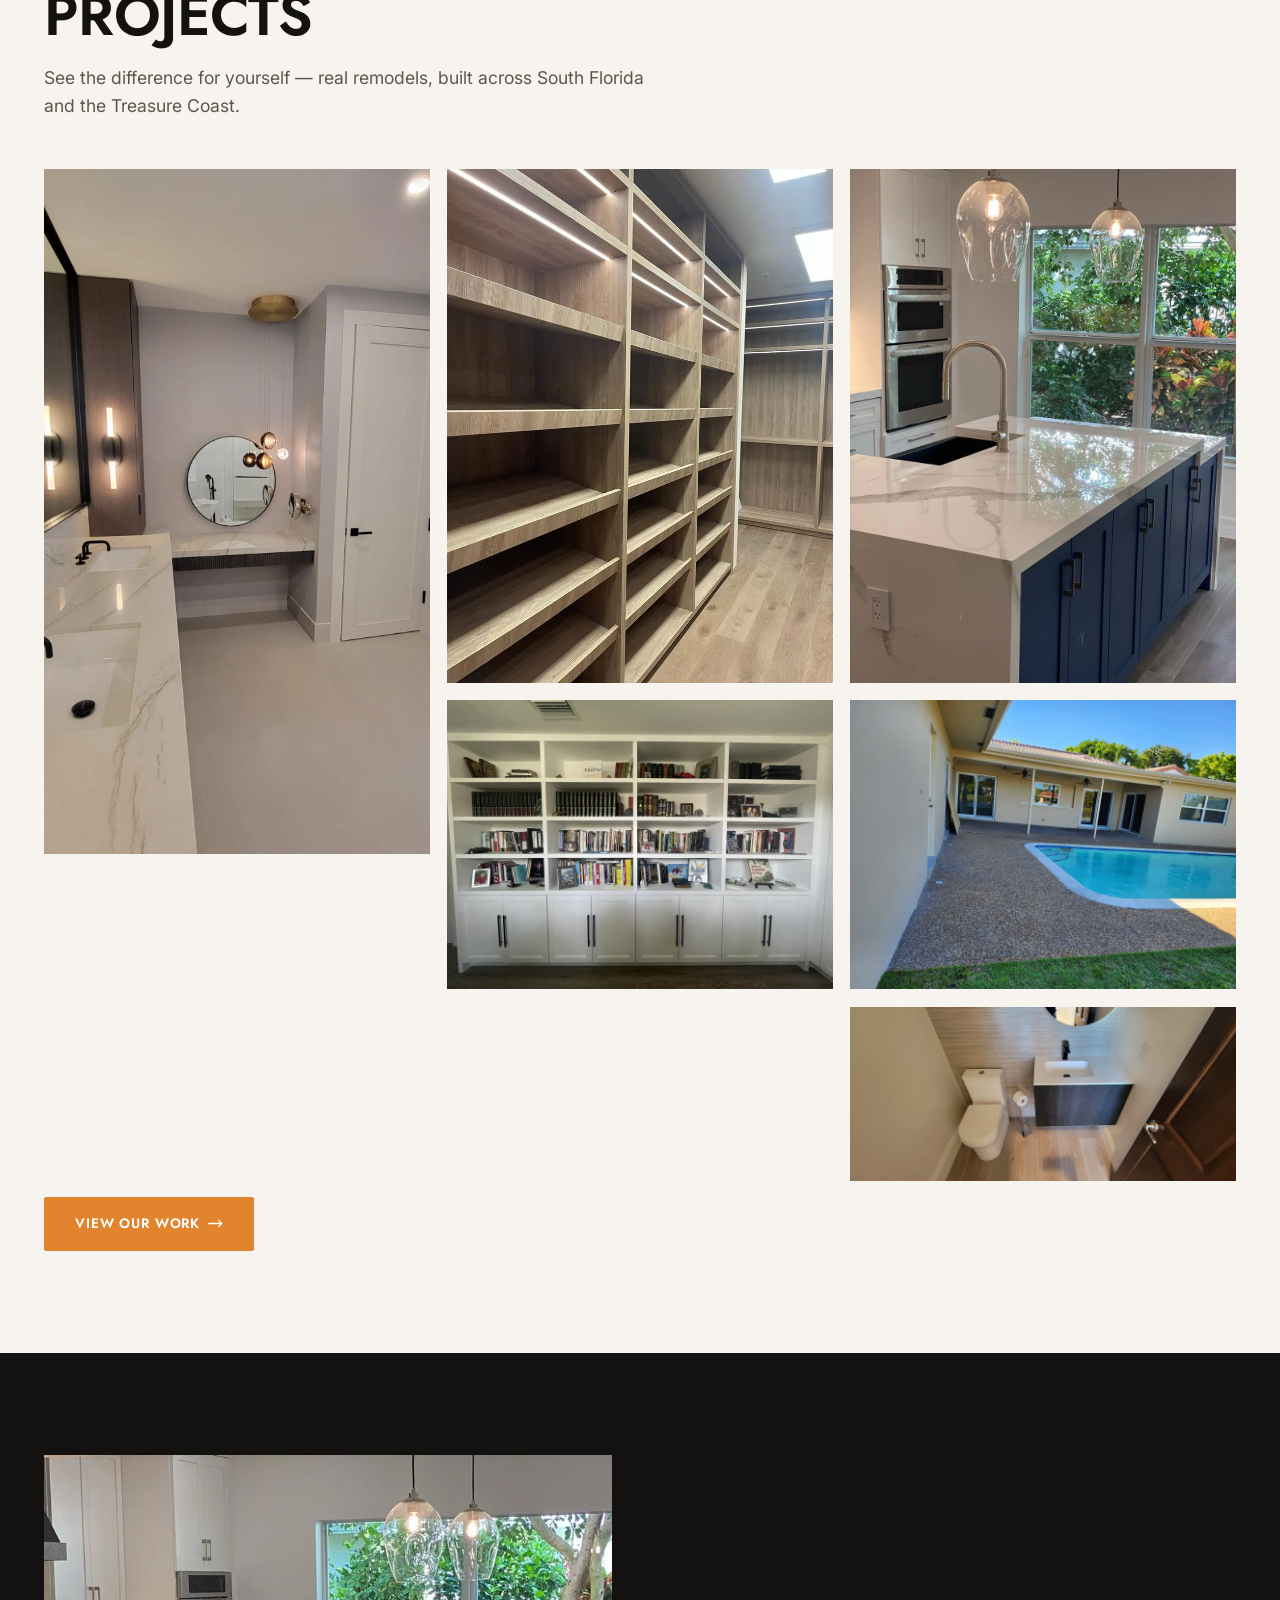
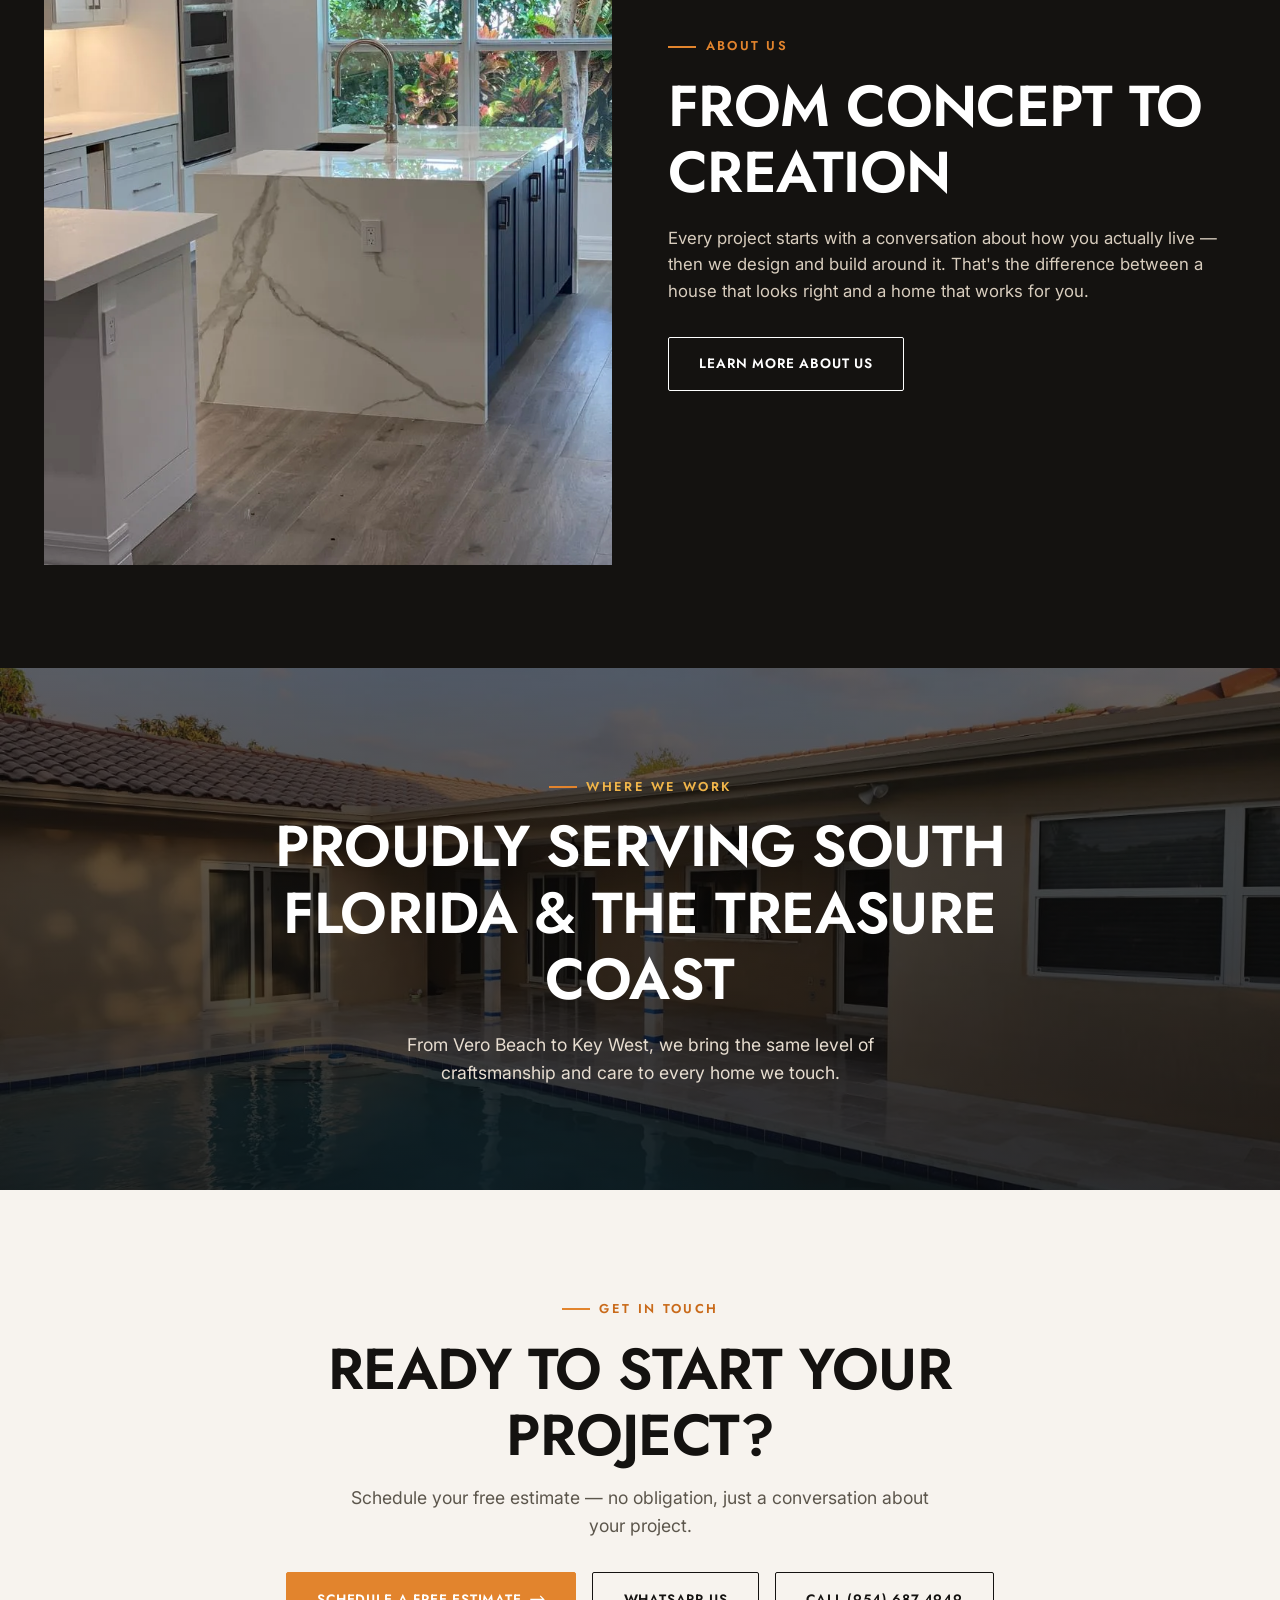
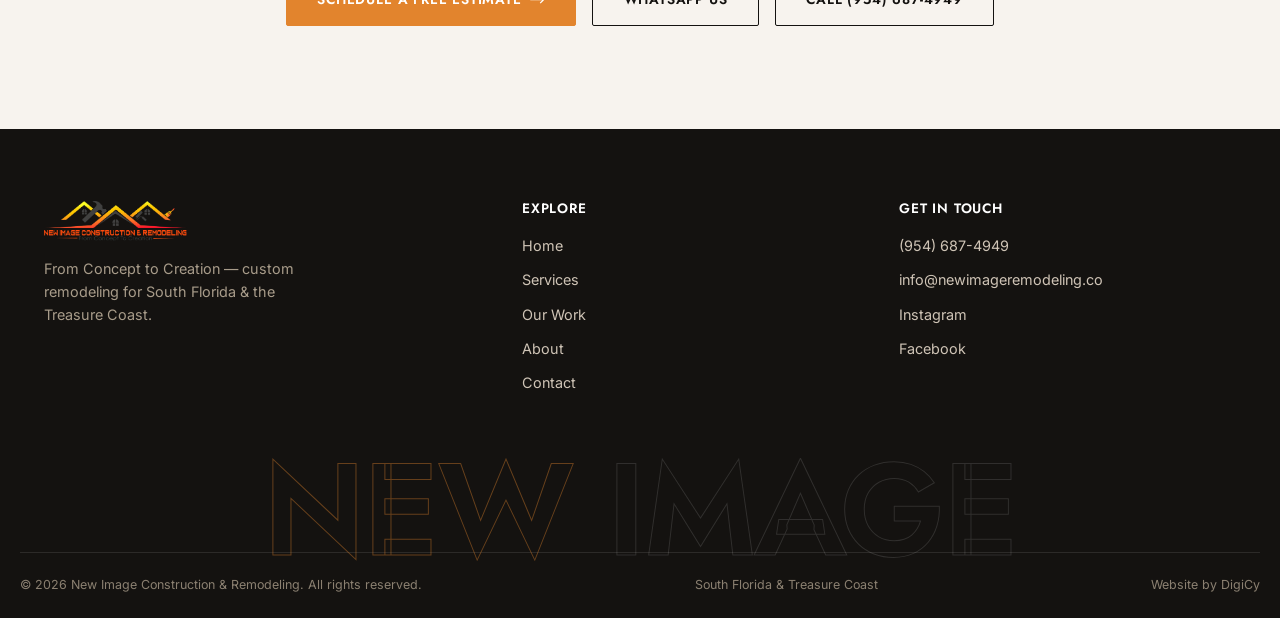
==== commit ca9f1531: "Turn the "NI" button into a real quick-help chat with text input The user's feedback: the assistant " ====
--- a/index.html
+++ b/index.html
@@ -179,7 +179,7 @@
   </div>
 </section>
 
-<section class="section" style="background:var(--cream-deep);">
+<section class="section" id="why" style="background:var(--cream-deep);">
   <div class="container">
     <div class="section-head">
       <div data-animate>
@@ -291,7 +291,7 @@
   </div>
 </section>
 
-<section class="section" style="background:var(--cream-deep);">
+<section class="section" id="process" style="background:var(--cream-deep);">
   <div class="container">
     <p class="eyebrow" data-animate>How We Work</p>
     <h2 class="section-title" data-animate data-animate-delay="1">Three steps, one team</h2>
@@ -357,7 +357,7 @@
   </div>
 </section>
 
-<section class="section area-band" style="background-image:url('/assets/images/gallery/exterior/exterior-06.webp'); text-align:center;">
+<section class="section area-band" id="area" style="background-image:url('/assets/images/gallery/exterior/exterior-06.webp'); text-align:center;">
   <div class="container">
     <p class="eyebrow" data-animate style="justify-content:center; color:var(--gold);">Where We Work</p>
     <h2 class="section-title" data-animate data-animate-delay="1" style="margin:0 auto; text-align:center; color:var(--white); max-width:20ch;">Proudly serving South Florida &amp; the Treasure Coast</h2>
@@ -414,13 +414,24 @@
   </div>
 </footer>
 
-<button class="ai-fab" type="button" aria-expanded="false" aria-controls="ai-fab-panel" aria-label="What's on this page">NI</button>
+<button class="ai-fab" type="button" aria-expanded="false" aria-controls="ai-fab-panel" aria-label="Chat with New Image — quick answers">NI</button>
 <div class="ai-fab-panel" id="ai-fab-panel" hidden>
   <div class="ai-fab-panel-head">
-    <p class="ai-fab-panel-title"><span>NI</span> — On this page</p>
+    <p class="ai-fab-panel-title"><span>NI</span> — Quick Help</p>
     <button class="ai-fab-close" type="button" aria-label="Close">&times;</button>
   </div>
-  <ul class="ai-fab-list"></ul>
+  <div class="ai-fab-messages" data-ai-messages aria-live="polite"></div>
+  <div class="ai-fab-chips" data-ai-chips hidden></div>
+  <form class="ai-fab-form" data-ai-form>
+    <input type="text" class="ai-fab-input" data-ai-input placeholder="Ask about services, pricing, contact…" aria-label="Ask a question" autocomplete="off" />
+    <button type="submit" class="ai-fab-send" aria-label="Send">
+      <svg viewBox="0 0 16 10" fill="none" stroke="currentColor" stroke-width="1.6" aria-hidden="true"><path d="M0 5h15M11 1l4 4-4 4"/></svg>
+    </button>
+  </form>
+  <details class="ai-fab-onpage">
+    <summary>Jump to a section on this page</summary>
+    <ul class="ai-fab-list"></ul>
+  </details>
 </div>
 
 <script src="/js/main.js?v=3"></script>
--- a/css/styles.css
+++ b/css/styles.css
@@ -498,6 +498,8 @@
 [data-animate-delay="4"]{ transition-delay:.32s; }
 @media (prefers-reduced-motion: reduce){
   [data-animate]{ opacity:1; transform:none; transition:none; }
+  .service-card[data-animate],
+  .process-step[data-animate]{ transform:none; }
 }
 
 /* ---------------- Cards / Grids ---------------- */
@@ -509,27 +511,67 @@
 @media (max-width:620px){ .cols-2,.cols-3,.cols-4{ grid-template-columns:1fr; } }
 
 .service-card{
-  display:block;
+  position:relative; display:block; overflow:hidden;
   background:var(--white); border:1px solid var(--line); padding:2.2rem 1.8rem;
   transition:transform .3s var(--ease), box-shadow .3s var(--ease), border-color .3s var(--ease);
 }
-.service-card:hover{ transform:translateY(-6px); box-shadow:0 20px 40px -20px rgba(20,18,16,.25); border-color:var(--orange); }
-.service-card .num{ font-family:var(--font-head); font-size:.9rem; color:var(--orange); font-weight:600; }
+.service-card:hover{
+  transform:translateY(-6px);
+  box-shadow:0 20px 40px -20px rgba(20,18,16,.25), 0 0 32px -6px rgba(226,132,45,.4);
+  border-color:var(--orange);
+}
+.service-card .num{
+  position:relative; display:inline-block; font-family:var(--font-head); font-size:.9rem; color:var(--orange); font-weight:600;
+  transition:transform .3s var(--ease), color .3s var(--ease), text-shadow .3s var(--ease);
+}
+.service-card:hover .num{ color:var(--orange-deep); transform:scale(1.2); text-shadow:0 0 14px rgba(226,132,45,.55); }
 .service-card h3{ font-size:1.2rem; margin:.7rem 0 .6rem; }
 .service-card p{ color:var(--graphite); font-size:.95rem; }
+
+/* Cards that fly in on scroll (rather than just fade+rise) get a touch of
+   scale too, so the "landing" reads as more alive on the larger grids. */
+.service-card[data-animate],
+.process-step[data-animate]{ transform:translateY(28px) scale(.96); }
+.service-card[data-animate].is-visible,
+.process-step[data-animate].is-visible{ transform:none; }
 
 /* ---------------- Process steps ---------------- */
 .process-list{ display:grid; grid-template-columns:repeat(auto-fit,minmax(200px,1fr)); gap:1.5rem; margin-top:3rem; }
 .process-step{
-  position:relative; padding:1.8rem 1.4rem; background:var(--white); border:1px solid var(--line);
+  position:relative; overflow:hidden; padding:1.8rem 1.4rem; background:var(--white); border:1px solid var(--line);
+  transition:transform .3s var(--ease), box-shadow .3s var(--ease), border-color .3s var(--ease);
+}
+.process-step:hover{
+  transform:translateY(-6px);
+  box-shadow:0 20px 40px -20px rgba(20,18,16,.25), 0 0 32px -6px rgba(226,132,45,.4);
+  border-color:var(--orange);
 }
 .process-step .step-num{
-  display:inline-flex; align-items:center; justify-content:center;
+  position:relative; display:inline-flex; align-items:center; justify-content:center;
   width:38px; height:38px; border-radius:50%; background:var(--ink); color:var(--white);
   font-family:var(--font-head); font-weight:600; margin-bottom:1rem;
-}
+  transition:background .3s var(--ease), transform .3s var(--ease), box-shadow .3s var(--ease);
+}
+.process-step:hover .step-num{ background:var(--orange); transform:scale(1.1); box-shadow:0 0 0 6px rgba(226,132,45,.18); }
 .process-step h4{ font-size:1.05rem; margin-bottom:.5rem; }
 .process-step p{ font-size:.88rem; color:var(--graphite); }
+
+/* A slim accent bar across the top of every card, brightening on hover,
+   plus a soft diagonal shine that sweeps through on hover — the flat
+   white cards read as "basic" without some light of their own. */
+.service-card::before, .process-step::before{
+  content:''; position:absolute; top:0; left:0; right:0; height:3px;
+  background:linear-gradient(90deg, var(--orange) 0%, var(--gold) 100%);
+  opacity:.5; transition:opacity .3s var(--ease), height .3s var(--ease);
+}
+.service-card:hover::before, .process-step:hover::before{ opacity:1; height:4px; }
+.service-card::after, .process-step::after{
+  content:''; position:absolute; inset:0; pointer-events:none;
+  background:linear-gradient(115deg, transparent 42%, rgba(255,255,255,.5) 50%, transparent 58%);
+  transform:translateX(-130%);
+  transition:transform .8s var(--ease);
+}
+.service-card:hover::after, .process-step:hover::after{ transform:translateX(130%); }
 
 .area-band{ position:relative; background-size:cover; background-position:center; color:var(--white); overflow:clip; }
 .area-band::before{ content:''; position:absolute; inset:0; background:linear-gradient(180deg, rgba(10,9,8,.6) 0%, rgba(10,9,8,.8) 100%); }
@@ -1084,9 +1126,11 @@
 }
 
 /* ============================================================
-   PAGE ASSISTANT — a floating "NI" button that lists this page's
-   own sections and scrolls to whichever one is picked. Entirely
-   client-side: no chat, no backend, just quick in-page navigation.
+   PAGE ASSISTANT — a floating "NI" button opening a small quick-help
+   chat. Entirely client-side: replies are keyword-matched against a
+   fixed list of real facts about the business (no backend, no real
+   AI — a static site has nowhere safe to hold an API key). It also
+   still lists this page's own sections as a "jump to" shortcut.
    ============================================================ */
 .ai-fab{
   position:fixed; right:1.5rem; bottom:1.5rem; z-index:1400;
@@ -1103,7 +1147,7 @@
 
 .ai-fab-panel{
   position:fixed; right:1.5rem; bottom:5.4rem; z-index:1399;
-  width:min(320px, calc(100vw - 2.5rem)); max-height:min(60vh, 420px);
+  width:min(340px, calc(100vw - 2.5rem)); max-height:min(78vh, 560px);
   display:flex; flex-direction:column; overflow:hidden;
   background:var(--cream); border:1px solid var(--line); border-radius:10px;
   box-shadow:0 20px 48px rgba(20,18,16,.28);
@@ -1125,18 +1169,78 @@
   line-height:1; padding:.1rem .3rem; border-radius:4px;
 }
 .ai-fab-close:hover{ color:var(--white); }
+
+/* ---- chat thread ---- */
+.ai-fab-messages{
+  flex:1 1 auto; min-height:180px; overflow-y:auto;
+  padding:1rem 1.1rem; display:flex; flex-direction:column; gap:.65rem;
+}
+.ai-msg{
+  max-width:86%; padding:.6rem .8rem; border-radius:10px;
+  font-size:.88rem; line-height:1.45;
+}
+.ai-msg a{ color:inherit; text-decoration:underline; text-underline-offset:2px; }
+.ai-msg.is-bot{
+  align-self:flex-start; background:var(--white); border:1px solid var(--line);
+  color:var(--ink); border-bottom-left-radius:2px;
+}
+.ai-msg.is-user{
+  align-self:flex-end; background:var(--orange); color:var(--white);
+  border-bottom-right-radius:2px;
+}
+
+.ai-fab-chips{
+  display:flex; flex-wrap:wrap; gap:.45rem;
+  padding:0 1.1rem .8rem; flex:0 0 auto;
+}
+.ai-fab-chips button{
+  border:1px solid var(--orange); background:none; color:var(--orange-deep);
+  border-radius:999px; padding:.4rem .8rem; font-size:.78rem; font-weight:600;
+  transition:background .2s var(--ease), color .2s var(--ease);
+}
+.ai-fab-chips button:hover{ background:var(--orange); color:var(--white); }
+
+.ai-fab-form{
+  display:flex; gap:.5rem; padding:.8rem 1.1rem;
+  border-top:1px solid var(--line); flex:0 0 auto;
+}
+.ai-fab-input{
+  flex:1 1 auto; min-width:0; border:1px solid var(--line); border-radius:8px;
+  padding:.6rem .75rem; font-family:var(--font-body); font-size:.88rem;
+  background:var(--white); color:var(--ink);
+}
+.ai-fab-input:focus-visible{ outline:2px solid var(--orange); outline-offset:1px; }
+.ai-fab-send{
+  flex:0 0 auto; width:38px; height:38px; border-radius:8px; border:0;
+  background:var(--orange); color:var(--white);
+  display:flex; align-items:center; justify-content:center;
+  transition:background .2s var(--ease);
+}
+.ai-fab-send:hover{ background:var(--orange-deep); }
+.ai-fab-send svg{ width:16px; height:10px; }
+
+/* ---- on-page jump list, tucked under a native disclosure ---- */
+.ai-fab-onpage{ flex:0 0 auto; border-top:1px solid var(--line); }
+.ai-fab-onpage summary{
+  cursor:pointer; list-style:none; padding:.7rem 1.1rem;
+  font-family:var(--font-head); font-weight:600; font-size:.72rem;
+  letter-spacing:.06em; text-transform:uppercase; color:var(--graphite);
+}
+.ai-fab-onpage summary::-webkit-details-marker{ display:none; }
+.ai-fab-onpage summary::after{ content:'+'; float:right; }
+.ai-fab-onpage[open] summary::after{ content:'\2212'; }
 .ai-fab-list{
-  list-style:none; margin:0; padding:.5rem; overflow-y:auto;
+  list-style:none; margin:0; padding:0 .5rem .5rem; max-height:180px; overflow-y:auto;
 }
 .ai-fab-list li + li{ margin-top:.15rem; }
 .ai-fab-list button{
   display:block; width:100%; text-align:left; border:0; background:none;
-  padding:.7rem .75rem; border-radius:6px;
-  font-family:var(--font-body); font-size:.88rem; color:var(--ink);
+  padding:.6rem .75rem; border-radius:6px;
+  font-family:var(--font-body); font-size:.86rem; color:var(--ink);
   transition:background .2s var(--ease);
 }
 .ai-fab-list button:hover, .ai-fab-list button:focus-visible{ background:var(--cream-deep); }
-.ai-fab-empty{ padding:1rem 1.1rem; font-size:.85rem; color:var(--graphite); }
+.ai-fab-empty{ padding:0 .75rem .75rem; font-size:.85rem; color:var(--graphite); }
 
 @media (max-width:560px){
   .ai-fab{ right:1rem; bottom:1rem; width:52px; height:52px; font-size:.92rem; }
